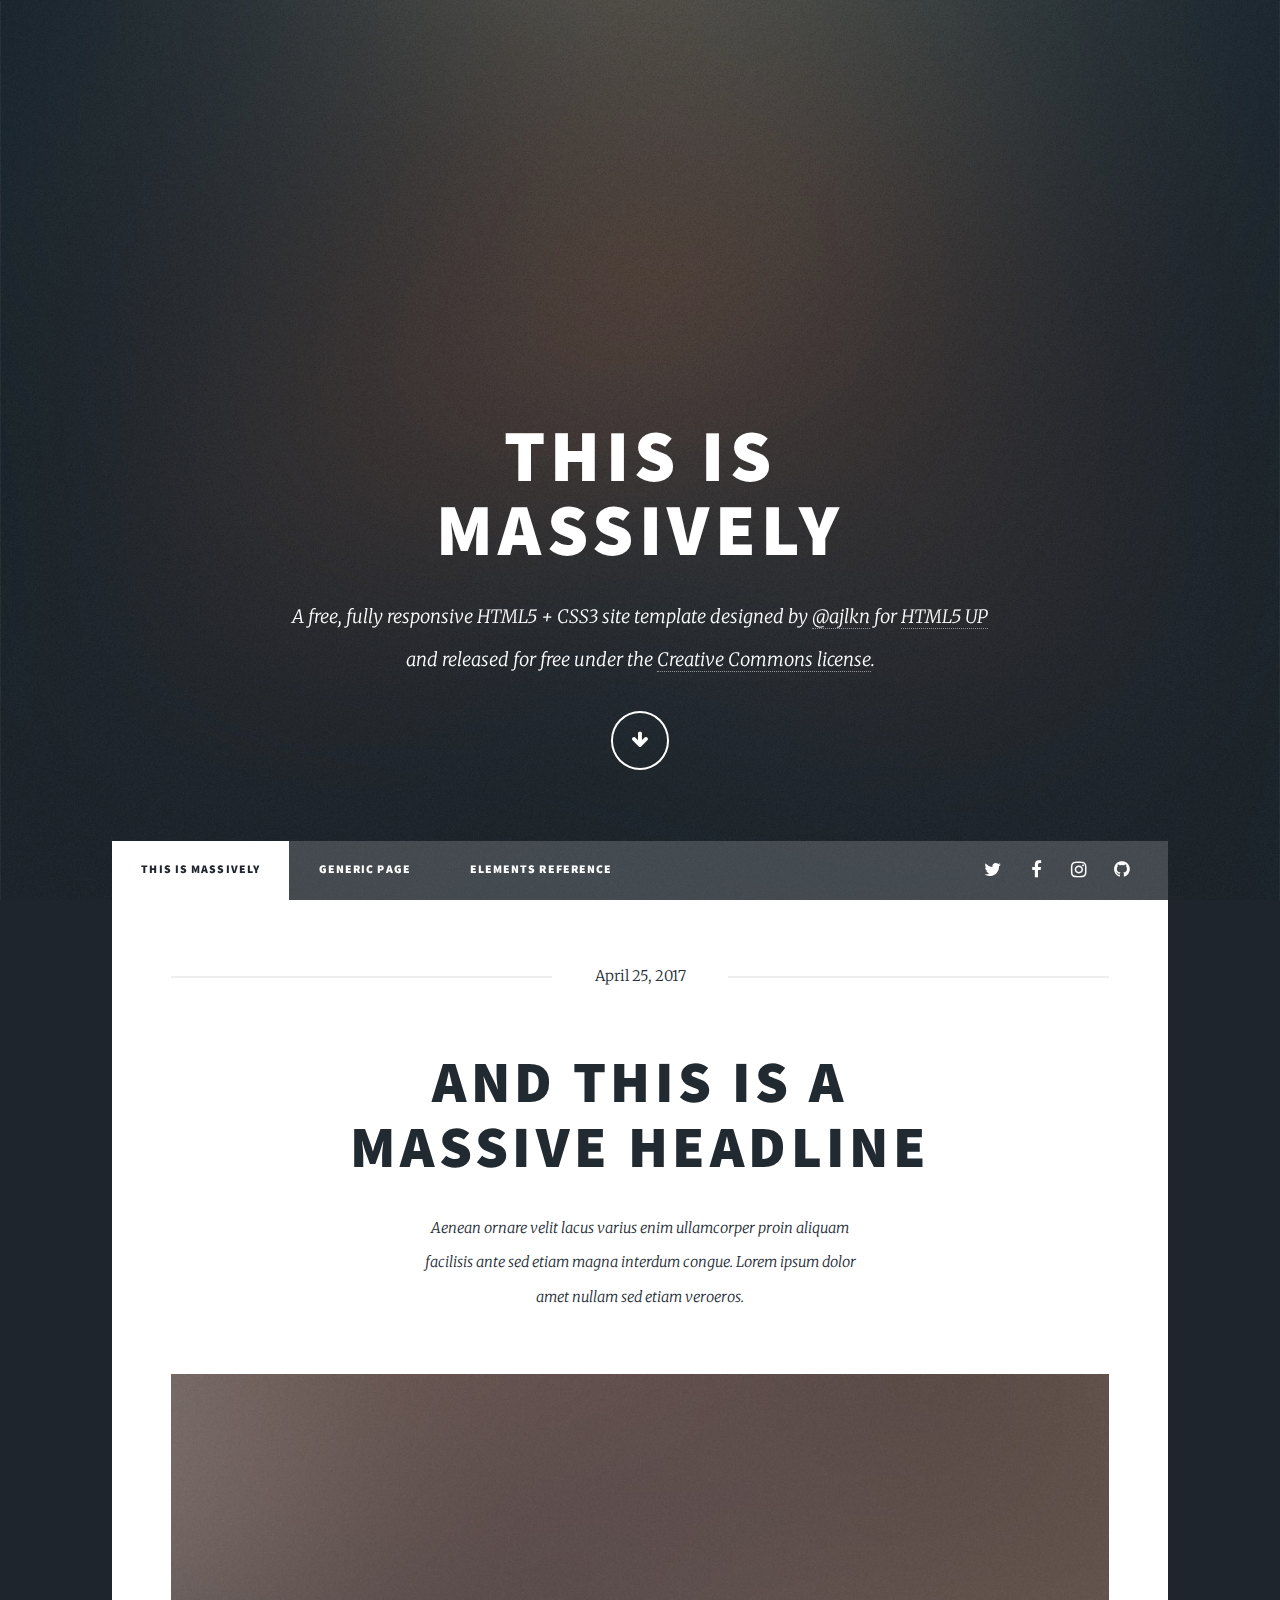
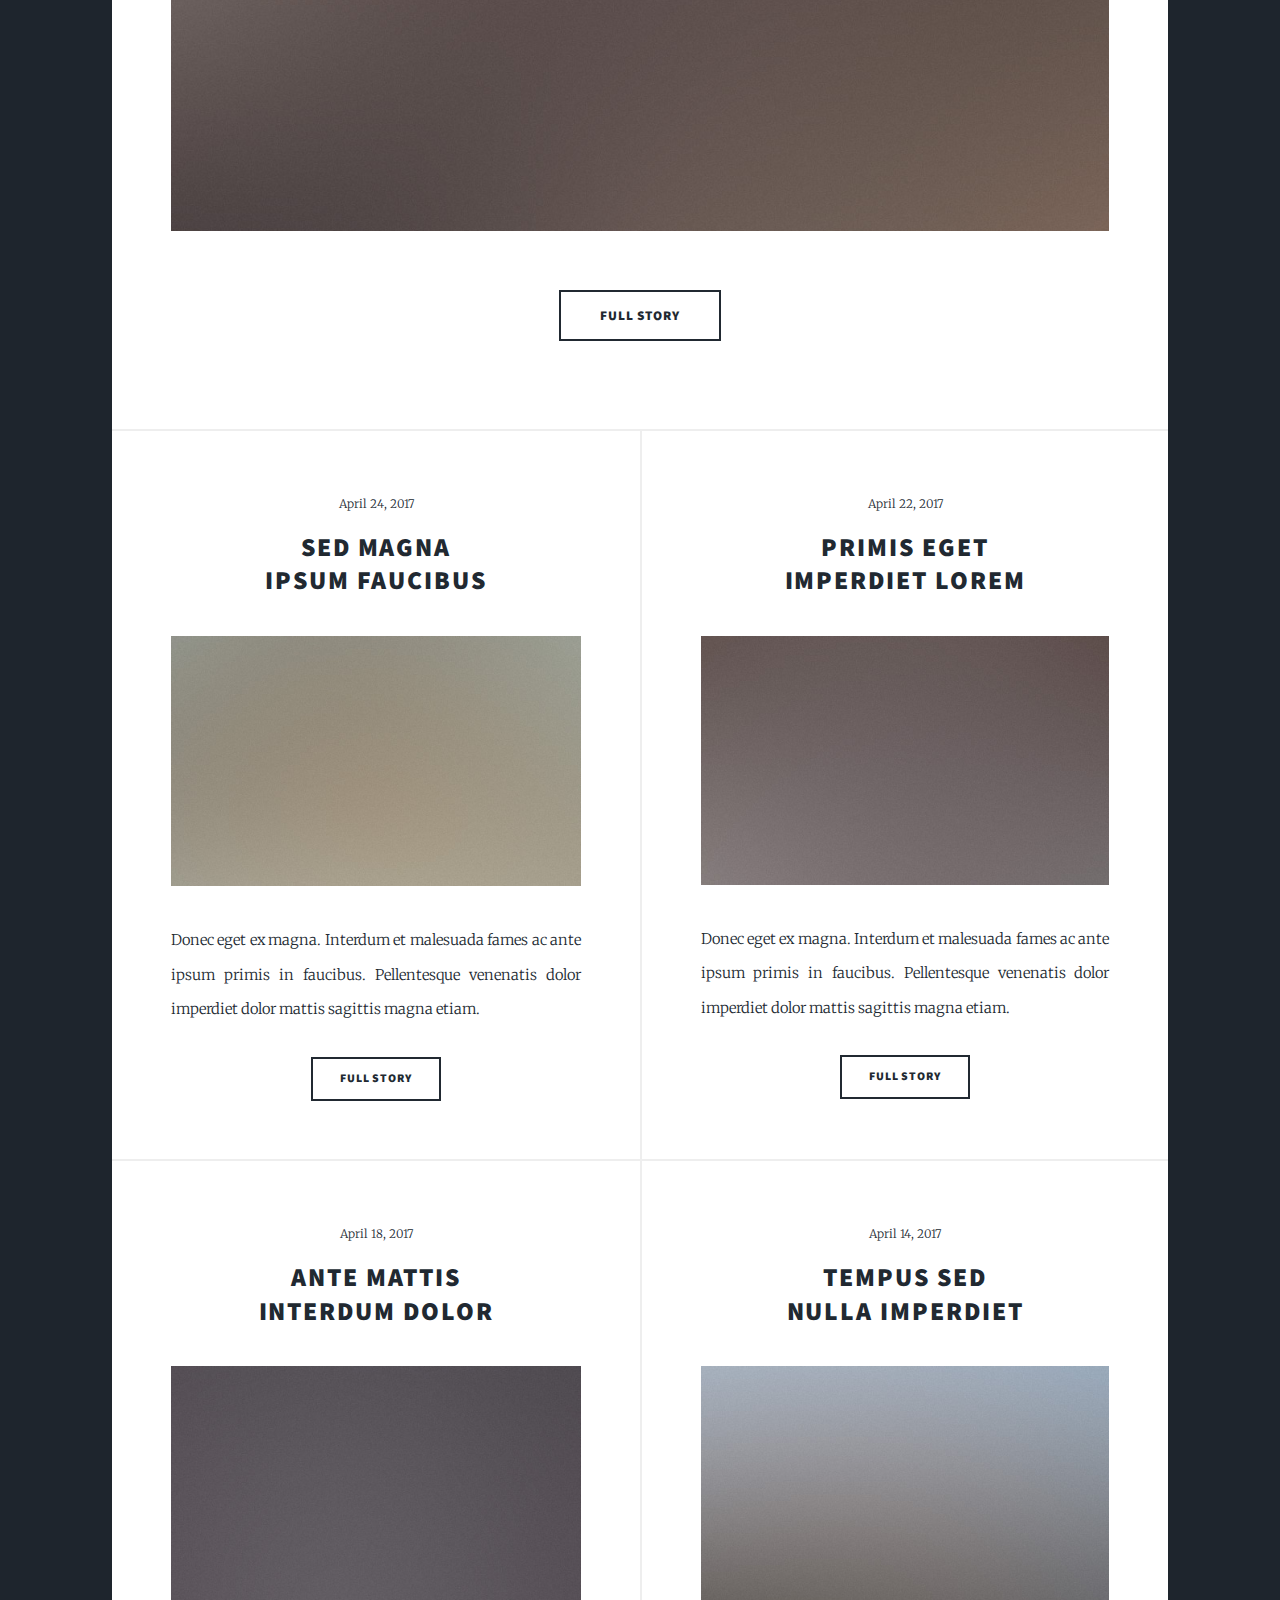
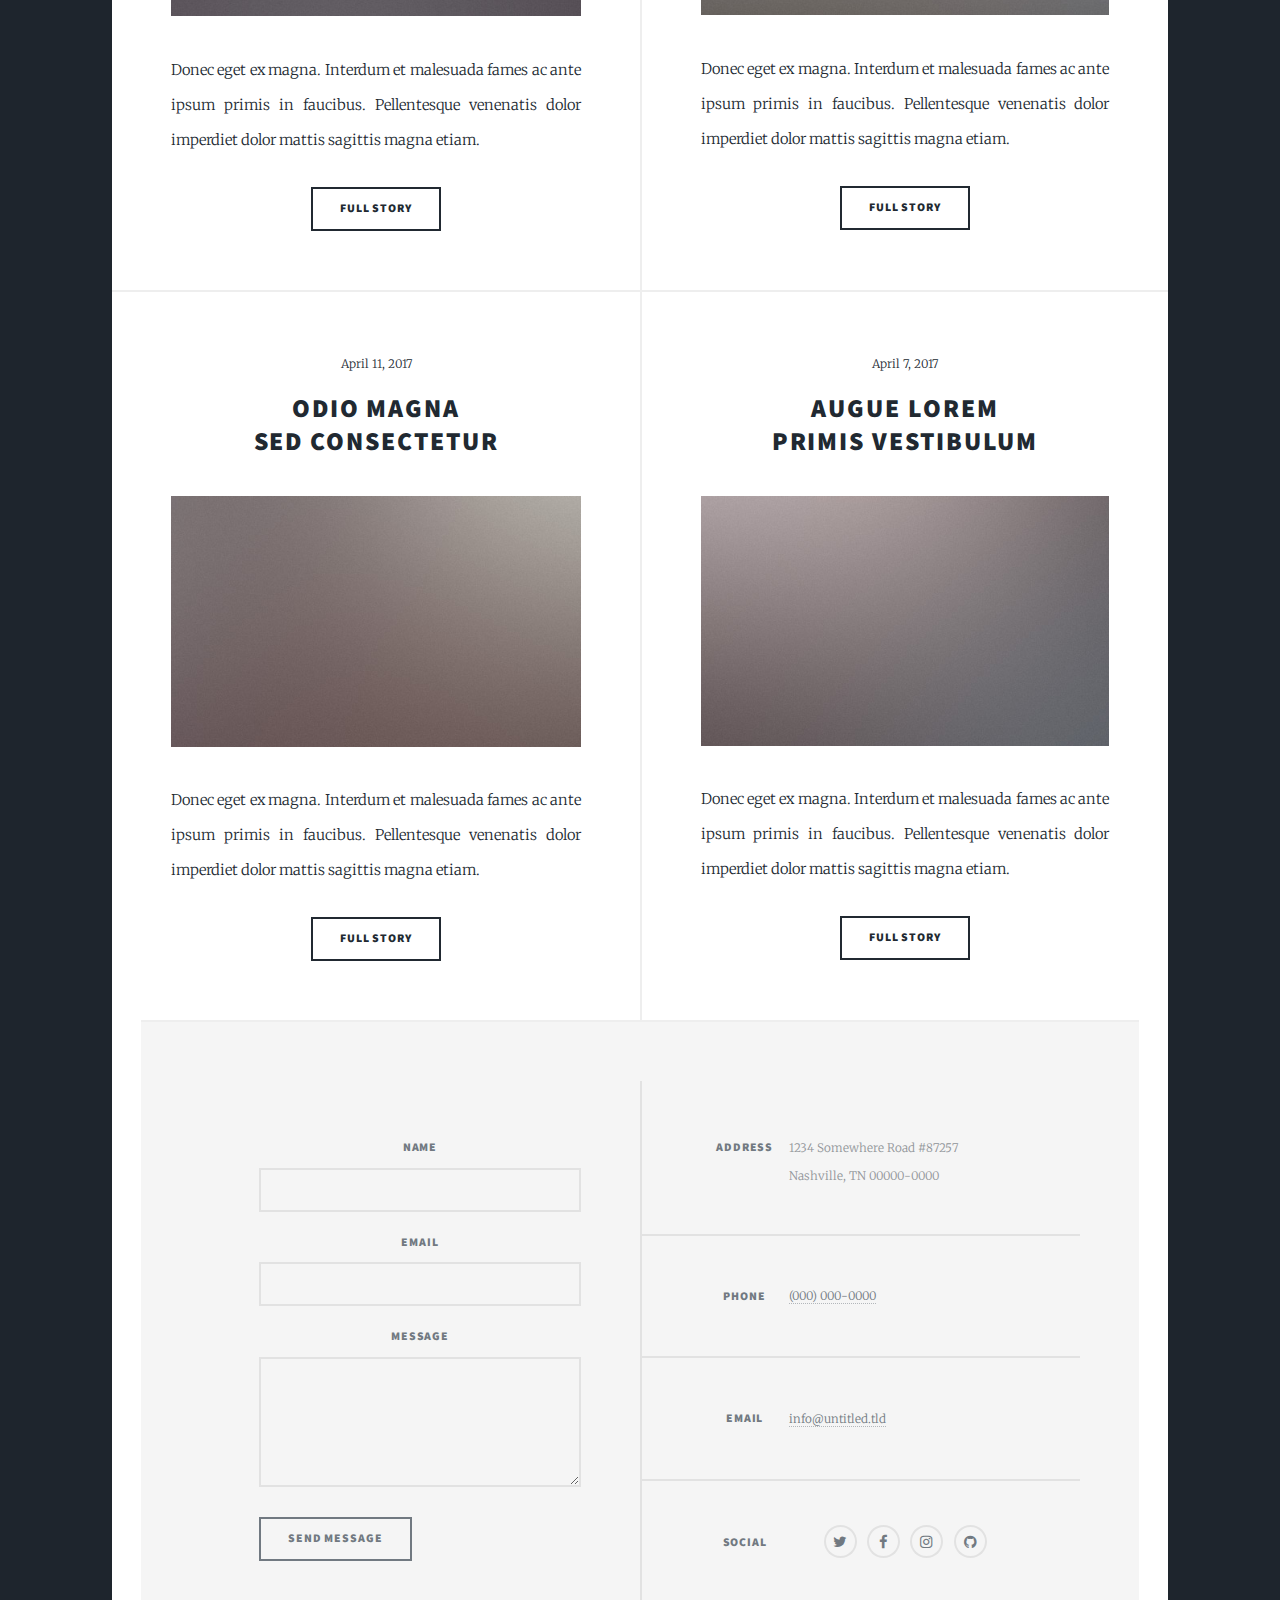
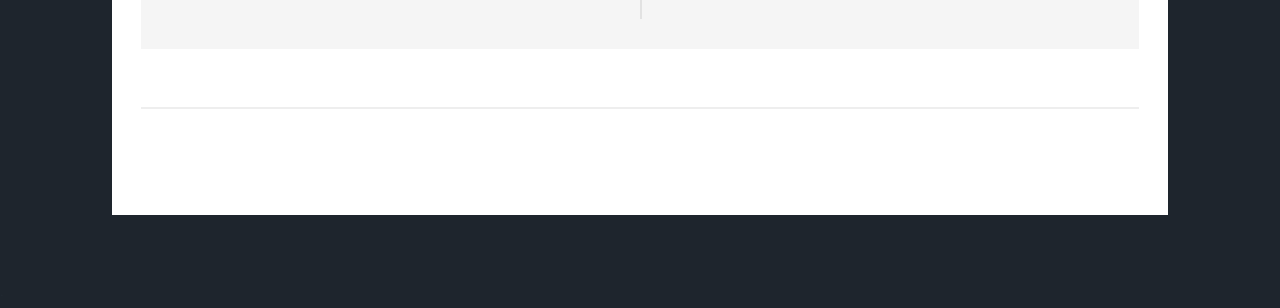
==== index.html @ a34326e6 "Version William 14/10/2018" ====
<!DOCTYPE HTML>
<!--
	Massively by HTML5 UP
	html5up.net | @ajlkn
	Free for personal and commercial use under the CCA 3.0 license (html5up.net/license)
-->
<html>
	<head>
		<title>Massively by HTML5 UP</title>
		<meta charset="utf-8" />
		<meta name="viewport" content="width=device-width, initial-scale=1, user-scalable=no" />
		<link rel="stylesheet" href="assets/css/main.css" />
		<noscript><link rel="stylesheet" href="assets/css/noscript.css" /></noscript>
	</head>
	<body class="is-preload">

		<!-- Wrapper -->
			<div id="wrapper" class="fade-in">

				<!-- Intro -->
					<div id="intro">
						<h1>This is<br />
						Massively</h1>
						<p>A free, fully responsive HTML5 + CSS3 site template designed by <a href="https://twitter.com/ajlkn">@ajlkn</a> for <a href="https://html5up.net">HTML5 UP</a><br />
						and released for free under the <a href="https://html5up.net/license">Creative Commons license</a>.</p>
						<ul class="actions">
							<li><a href="#header" class="button icon solo fa-arrow-down scrolly">Continue</a></li>
						</ul>
					</div>

				<!-- Header -->
					<header id="header">
						<a href="index.html" class="logo">Massively</a>
					</header>

				<!-- Nav -->
					<nav id="nav">
						<ul class="links">
							<li class="active"><a href="index.html">This is Massively</a></li>
							<li><a href="generic.html">Generic Page</a></li>
							<li><a href="elements.html">Elements Reference</a></li>
						</ul>
						<ul class="icons">
							<li><a href="#" class="icon fa-twitter"><span class="label">Twitter</span></a></li>
							<li><a href="#" class="icon fa-facebook"><span class="label">Facebook</span></a></li>
							<li><a href="#" class="icon fa-instagram"><span class="label">Instagram</span></a></li>
							<li><a href="#" class="icon fa-github"><span class="label">GitHub</span></a></li>
						</ul>
					</nav>

				<!-- Main -->
					<div id="main">

						<!-- Featured Post -->
							<article class="post featured">
								<header class="major">
									<span class="date">April 25, 2017</span>
									<h2><a href="#">And this is a<br />
									massive headline</a></h2>
									<p>Aenean ornare velit lacus varius enim ullamcorper proin aliquam<br />
									facilisis ante sed etiam magna interdum congue. Lorem ipsum dolor<br />
									amet nullam sed etiam veroeros.</p>
								</header>
								<a href="#" class="image main"><img src="images/pic01.jpg" alt="" /></a>
								<ul class="actions special">
									<li><a href="#" class="button large">Full Story</a></li>
								</ul>
							</article>

						<!-- Posts -->
							<section class="posts">
								<article>
									<header>
										<span class="date">April 24, 2017</span>
										<h2><a href="#">Sed magna<br />
										ipsum faucibus</a></h2>
									</header>
									<a href="#" class="image fit"><img src="images/pic02.jpg" alt="" /></a>
									<p>Donec eget ex magna. Interdum et malesuada fames ac ante ipsum primis in faucibus. Pellentesque venenatis dolor imperdiet dolor mattis sagittis magna etiam.</p>
									<ul class="actions special">
										<li><a href="#" class="button">Full Story</a></li>
									</ul>
								</article>
								<article>
									<header>
										<span class="date">April 22, 2017</span>
										<h2><a href="#">Primis eget<br />
										imperdiet lorem</a></h2>
									</header>
									<a href="#" class="image fit"><img src="images/pic03.jpg" alt="" /></a>
									<p>Donec eget ex magna. Interdum et malesuada fames ac ante ipsum primis in faucibus. Pellentesque venenatis dolor imperdiet dolor mattis sagittis magna etiam.</p>
									<ul class="actions special">
										<li><a href="#" class="button">Full Story</a></li>
									</ul>
								</article>
								<article>
									<header>
										<span class="date">April 18, 2017</span>
										<h2><a href="#">Ante mattis<br />
										interdum dolor</a></h2>
									</header>
									<a href="#" class="image fit"><img src="images/pic04.jpg" alt="" /></a>
									<p>Donec eget ex magna. Interdum et malesuada fames ac ante ipsum primis in faucibus. Pellentesque venenatis dolor imperdiet dolor mattis sagittis magna etiam.</p>
									<ul class="actions special">
										<li><a href="#" class="button">Full Story</a></li>
									</ul>
								</article>
								<article>
									<header>
										<span class="date">April 14, 2017</span>
										<h2><a href="#">Tempus sed<br />
										nulla imperdiet</a></h2>
									</header>
									<a href="#" class="image fit"><img src="images/pic05.jpg" alt="" /></a>
									<p>Donec eget ex magna. Interdum et malesuada fames ac ante ipsum primis in faucibus. Pellentesque venenatis dolor imperdiet dolor mattis sagittis magna etiam.</p>
									<ul class="actions special">
										<li><a href="#" class="button">Full Story</a></li>
									</ul>
								</article>
								<article>
									<header>
										<span class="date">April 11, 2017</span>
										<h2><a href="#">Odio magna<br />
										sed consectetur</a></h2>
									</header>
									<a href="#" class="image fit"><img src="images/pic06.jpg" alt="" /></a>
									<p>Donec eget ex magna. Interdum et malesuada fames ac ante ipsum primis in faucibus. Pellentesque venenatis dolor imperdiet dolor mattis sagittis magna etiam.</p>
									<ul class="actions special">
										<li><a href="#" class="button">Full Story</a></li>
									</ul>
								</article>
								<article>
									<header>
										<span class="date">April 7, 2017</span>
										<h2><a href="#">Augue lorem<br />
										primis vestibulum</a></h2>
									</header>
									<a href="#" class="image fit"><img src="images/pic07.jpg" alt="" /></a>
									<p>Donec eget ex magna. Interdum et malesuada fames ac ante ipsum primis in faucibus. Pellentesque venenatis dolor imperdiet dolor mattis sagittis magna etiam.</p>
									<ul class="actions special">
										<li><a href="#" class="button">Full Story</a></li>
									</ul>
								</article>
							</section>

						<!-- Footer -->
							<!-- <footer>
								<!-- <div class="pagination">
									<!--<a href="#" class="previous">Prev</a>-->
									<!-- <a href="#" class="page active">1</a>
									<!-- <a href="#" class="page">2</a>
									<!-- <a href="#" class="page">3</a>
									<!-- <span class="extra">&hellip;</span>
									<!-- <a href="#" class="page">8</a>
									<!-- <a href="#" class="page">9</a>
									<!-- <a href="#" class="page">10</a>
									<!-- <a href="#" class="next">Next</a>
								<!-- </div>
							<!-- </footer>

					<!-- </div>

				<!-- Footer -->
					<footer id="footer">
						<section>
							<form method="post" action="#">
								<div class="fields">
									<div class="field">
										<label for="name">Name</label>
										<input type="text" name="name" id="name" />
									</div>
									<div class="field">
										<label for="email">Email</label>
										<input type="text" name="email" id="email" />
									</div>
									<div class="field">
										<label for="message">Message</label>
										<textarea name="message" id="message" rows="3"></textarea>
									</div>
								</div>
								<ul class="actions">
									<li><input type="submit" value="Send Message" /></li>
								</ul>
							</form>
						</section>
						<section class="split contact">
							<section class="alt">
								<h3>Address</h3>
								<p>1234 Somewhere Road #87257<br />
								Nashville, TN 00000-0000</p>
							</section>
							<section>
								<h3>Phone</h3>
								<p><a href="#">(000) 000-0000</a></p>
							</section>
							<section>
								<h3>Email</h3>
								<p><a href="#">info@untitled.tld</a></p>
							</section>
							<section>
								<h3>Social</h3>
								<ul class="icons alt">
									<li><a href="#" class="icon alt fa-twitter"><span class="label">Twitter</span></a></li>
									<li><a href="#" class="icon alt fa-facebook"><span class="label">Facebook</span></a></li>
									<li><a href="#" class="icon alt fa-instagram"><span class="label">Instagram</span></a></li>
									<li><a href="#" class="icon alt fa-github"><span class="label">GitHub</span></a></li>
								</ul>
							</section>
						</section>
					</footer>

				<!-- Copyright -->
					<div id="copyright">
						<ul><li>&copy; Untitled</li><li>Design: <a href="https://html5up.net">HTML5 UP</a></li></ul>
					</div>

			</div>

		<!-- Scripts -->
			<script src="assets/js/jquery.min.js"></script>
			<script src="assets/js/jquery.scrollex.min.js"></script>
			<script src="assets/js/jquery.scrolly.min.js"></script>
			<script src="assets/js/browser.min.js"></script>
			<script src="assets/js/breakpoints.min.js"></script>
			<script src="assets/js/util.js"></script>
			<script src="assets/js/main.js"></script>
        </div>.
	</body>
</html>
---- assets/css/main.css ----
@import url(font-awesome.min.css);
@import url("https://fonts.googleapis.com/css?family=Merriweather:300,700,300italic,700italic|Source+Sans+Pro:900");

/*
	Massively by HTML5 UP
	html5up.net | @ajlkn
	Free for personal and commercial use under the CCA 3.0 license (html5up.net/license)
*/

html, body, div, span, applet, object,
iframe, h1, h2, h3, h4, h5, h6, p, blockquote,
pre, a, abbr, acronym, address, big, cite,
code, del, dfn, em, img, ins, kbd, q, s, samp,
small, strike, strong, sub, sup, tt, var, b,
u, i, center, dl, dt, dd, ol, ul, li, fieldset,
form, label, legend, table, caption, tbody,
tfoot, thead, tr, th, td, article, aside,
canvas, details, embed, figure, figcaption,
footer, header, hgroup, menu, nav, output, ruby,
section, summary, time, mark, audio, video {
	margin: 0;
	padding: 0;
	border: 0;
	font-size: 75%;
	font: inherit;
	vertical-align: baseline;}

article, aside, details, figcaption, figure,
footer, header, hgroup, menu, nav, section {
	display: block;}

body {
	line-height: 1;
}

ol, ul {
	list-style: none;
}

blockquote, q {
	quotes: none;
}

	blockquote:before, blockquote:after, q:before, q:after {
		content: '';
		content: none;
	}

table {
	border-collapse: collapse;
	border-spacing: 0;
}

body {
	-webkit-text-size-adjust: none;
}

mark {
	background-color: transparent;
	color: inherit;
}

input::-moz-focus-inner {
	border: 0;
	padding: 0;
}

input, select, textarea {
	-moz-appearance: none;
	-webkit-appearance: none;
	-ms-appearance: none;
	appearance: none;
}

/* Basic */

	@-ms-viewport {
		width: device-width;
	}

	body {
		-ms-overflow-style: scrollbar;
	}

	@media screen and (max-width: 480px) {

		html, body {
			min-width: 320px;
		}

	}

	html {
		box-sizing: border-box;
	}

	*, *:before, *:after {
		box-sizing: inherit;
	}

	body {
		background-color: #1e252d;
	}

		body.is-preload *, body.is-preload *:before, body.is-preload *:after {
			-moz-animation: none !important;
			-webkit-animation: none !important;
			-ms-animation: none !important;
			animation: none !important;
			-moz-transition: none !important;
			-webkit-transition: none !important;
			-ms-transition: none !important;
			transition: none !important;
		}

/* Type */

	html {
		font-size: 16pt;
	}

		@media screen and (max-width: 1680px) {

			html {
				font-size: 12pt;
			}

		}

		@media screen and (max-width: 1280px) {

			html {
				font-size: 11pt;
			}

		}

		@media screen and (max-width: 360px) {

			html {
				font-size: 10pt;
			}

		}

	body {
		color: #212931;
	}

	body, input, select, textarea {
		font-family: "Merriweather", Georgia, serif;
		font-weight: 300;
		font-size: 1rem;
		line-height: 2.375;
	}

	a {
		-moz-transition: color 0.2s ease-in-out, background-color 0.2s ease-in-out, border-color 0.2s ease-in-out, box-shadow 0.2s ease-in-out;
		-webkit-transition: color 0.2s ease-in-out, background-color 0.2s ease-in-out, border-color 0.2s ease-in-out, box-shadow 0.2s ease-in-out;
		-ms-transition: color 0.2s ease-in-out, background-color 0.2s ease-in-out, border-color 0.2s ease-in-out, box-shadow 0.2s ease-in-out;
		transition: color 0.2s ease-in-out, background-color 0.2s ease-in-out, border-color 0.2s ease-in-out, box-shadow 0.2s ease-in-out;
		border-bottom: dotted 1px;
		text-decoration: none;
	}

		a:hover {
			border-bottom-color: transparent;
		}

	strong, b {
		font-weight: 600;
	}

	em, i {
		font-style: italic;
	}

	p {
		text-align: justify;
		margin: 0 0 2rem 0;
	}

	h1, h2, h3, h4, h5, h6 {
		font-family: "Source Sans Pro", Helvetica, sans-serif;
		font-weight: 900;
		line-height: 1.5;
		letter-spacing: 0.075em;
		text-transform: uppercase;
		margin: 0 0 1rem 0;
	}

		h1 a, h2 a, h3 a, h4 a, h5 a, h6 a {
			border-bottom: 0;
			color: inherit;
			text-decoration: none;
		}

	h1 {
		font-size: 4rem;
		line-height: 1.1;
		margin: 0 0 2rem 0;
	}

	h2 {
		font-size: 1.75rem;
		line-height: 1.3;
		margin: 0 0 1.5rem 0;
	}

	h3 {
		font-size: 1.25rem;
		margin: 0 0 1.5rem 0;
	}

	h4 {
		font-size: 1rem;
	}

	h5 {
		font-size: 0.9rem;
	}

	h6 {
		font-size: 0.8rem;
	}

	sub {
		font-size: 0.8rem;
		position: relative;
		top: 0.5rem;
	}

	sup {
		font-size: 0.8rem;
		position: relative;
		top: -0.5rem;
	}

	blockquote {
		border-left: solid 4px;
		font-style: italic;
		margin: 0 0 2rem 0;
		padding: 0.5rem 0 0.5rem 2rem;
	}

	code {
		border: solid 2px;
		font-family: "Courier New", monospace;
		font-size: 0.9rem;
		margin: 0 0.25rem;
		padding: 0.25rem 0.65rem;
	}

	pre {
		-webkit-overflow-scrolling: touch;
		font-family: "Courier New", monospace;
		font-size: 0.9rem;
		margin: 0 0 2rem 0;
	}

		pre code {
			display: block;
			line-height: 1.75;
			padding: 1rem 1.5rem;
			overflow-x: auto;
		}

	hr {
		border: 0;
		border-bottom: solid 2px;
		margin: 3rem 0;
	}

		hr.major {
			margin: 5rem 0;
		}

	.align-left {
		text-align: left;
	}

	.align-center {
        align-content: center;
		text-align: center;
	}

	.align-right {
		text-align: right;
	}

	input, select, textarea {
		color: #212931;
	}

	a {
		color: #212931;
		border-bottom-color: rgba(33, 41, 49, 0.5);
	}

		a:hover {
			border-bottom-color: transparent;
			color: #18bfef !important;
		}

	strong, b {
		color: #212931;
	}

	h1, h2, h3, h4, h5, h6 {
		color: #212931;
	}

	blockquote {
		border-left-color: #eeeeee;
	}

	code {
		background: rgba(220, 220, 220, 0.25);
		border-color: #eeeeee;
	}

	hr {
		border-bottom-color: #eeeeee;
	}

/* Row */

	.row {
		display: flex;
		flex-wrap: wrap;
		box-sizing: border-box;
		align-items: stretch;
	}

		.row > * {
			box-sizing: border-box;
		}

		.row.gtr-uniform > * > :last-child {
			margin-bottom: 0;
		}

		.row.aln-left {
			justify-content: flex-start;
		}

		.row.aln-center {
			justify-content: center;
		}

		.row.aln-right {
			justify-content: flex-end;
		}

		.row.aln-top {
			align-items: flex-start;
		}

		.row.aln-middle {
			align-items: center;
		}

		.row.aln-bottom {
			align-items: flex-end;
		}

		.row > .imp {
			order: -1;
		}

		.row > .col-1 {
			width: 8.3333333333%;
		}

		.row > .off-1 {
			margin-left: 8.3333333333%;
		}

		.row > .col-2 {
			width: 16.6666666667%;
		}

		.row > .off-2 {
			margin-left: 16.6666666667%;
		}

		.row > .col-3 {
			width: 25%;
		}

		.row > .off-3 {
			margin-left: 25%;
		}

		.row > .col-4 {
			width: 33.3333333333%;
		}

		.row > .off-4 {
			margin-left: 33.3333333333%;
		}

		.row > .col-5 {
			width: 41.6666666667%;
		}

		.row > .off-5 {
			margin-left: 41.6666666667%;
		}

		.row > .col-6 {
			width: 50%;
		}

		.row > .off-6 {
			margin-left: 50%;
		}

		.row > .col-7 {
			width: 58.3333333333%;
		}

		.row > .off-7 {
			margin-left: 58.3333333333%;
		}

		.row > .col-8 {
			width: 66.6666666667%;
		}

		.row > .off-8 {
			margin-left: 66.6666666667%;
		}

		.row > .col-9 {
			width: 75%;
		}

		.row > .off-9 {
			margin-left: 75%;
		}

		.row > .col-10 {
			width: 83.3333333333%;
		}

		.row > .off-10 {
			margin-left: 83.3333333333%;
		}

		.row > .col-11 {
			width: 91.6666666667%;
		}

		.row > .off-11 {
			margin-left: 91.6666666667%;
		}

		.row > .col-12 {
			width: 100%;
		}

		.row > .off-12 {
			margin-left: 100%;
		}

		.row.gtr-0 {
			margin-top: 0;
			margin-left: 0rem;
		}

			.row.gtr-0 > * {
				padding: 0 0 0 0rem;
			}

			.row.gtr-0.gtr-uniform {
				margin-top: 0rem;
			}

				.row.gtr-0.gtr-uniform > * {
					padding-top: 0rem;
				}

		.row.gtr-25 {
			margin-top: 0;
			margin-left: -0.375rem;
		}

			.row.gtr-25 > * {
				padding: 0 0 0 0.375rem;
			}

			.row.gtr-25.gtr-uniform {
				margin-top: -0.375rem;
			}

				.row.gtr-25.gtr-uniform > * {
					padding-top: 0.375rem;
				}

		.row.gtr-50 {
			margin-top: 0;
			margin-left: -0.75rem;
		}

			.row.gtr-50 > * {
				padding: 0 0 0 0.75rem;
			}

			.row.gtr-50.gtr-uniform {
				margin-top: -0.75rem;
			}

				.row.gtr-50.gtr-uniform > * {
					padding-top: 0.75rem;
				}

		.row {
			margin-top: 0;
			margin-left: -1.5rem;
		}

			.row > * {
				padding: 0 0 0 1.5rem;
			}

			.row.gtr-uniform {
				margin-top: -1.5rem;
			}

				.row.gtr-uniform > * {
					padding-top: 1.5rem;
				}

		.row.gtr-150 {
			margin-top: 0;
			margin-left: -2.25rem;
		}

			.row.gtr-150 > * {
				padding: 0 0 0 2.25rem;
			}

			.row.gtr-150.gtr-uniform {
				margin-top: -2.25rem;
			}

				.row.gtr-150.gtr-uniform > * {
					padding-top: 2.25rem;
				}

		.row.gtr-200 {
			margin-top: 0;
			margin-left: -3rem;
		}

			.row.gtr-200 > * {
				padding: 0 0 0 3rem;
			}

			.row.gtr-200.gtr-uniform {
				margin-top: -3rem;
			}

				.row.gtr-200.gtr-uniform > * {
					padding-top: 3rem;
				}

		@media screen and (max-width: 1680px) {

			.row {
				display: flex;
				flex-wrap: wrap;
				box-sizing: border-box;
				align-items: stretch;
			}

				.row > * {
					box-sizing: border-box;
				}

				.row.gtr-uniform > * > :last-child {
					margin-bottom: 0;
				}

				.row.aln-left {
					justify-content: flex-start;
				}

				.row.aln-center {
					justify-content: center;
				}

				.row.aln-right {
					justify-content: flex-end;
				}

				.row.aln-top {
					align-items: flex-start;
				}

				.row.aln-middle {
					align-items: center;
				}

				.row.aln-bottom {
					align-items: flex-end;
				}

				.row > .imp-xlarge {
					order: -1;
				}

				.row > .col-1-xlarge {
					width: 8.3333333333%;
				}

				.row > .off-1-xlarge {
					margin-left: 8.3333333333%;
				}

				.row > .col-2-xlarge {
					width: 16.6666666667%;
				}

				.row > .off-2-xlarge {
					margin-left: 16.6666666667%;
				}

				.row > .col-3-xlarge {
					width: 25%;
				}

				.row > .off-3-xlarge {
					margin-left: 25%;
				}

				.row > .col-4-xlarge {
					width: 33.3333333333%;
				}

				.row > .off-4-xlarge {
					margin-left: 33.3333333333%;
				}

				.row > .col-5-xlarge {
					width: 41.6666666667%;
				}

				.row > .off-5-xlarge {
					margin-left: 41.6666666667%;
				}

				.row > .col-6-xlarge {
					width: 50%;
				}

				.row > .off-6-xlarge {
					margin-left: 50%;
				}

				.row > .col-7-xlarge {
					width: 58.3333333333%;
				}

				.row > .off-7-xlarge {
					margin-left: 58.3333333333%;
				}

				.row > .col-8-xlarge {
					width: 66.6666666667%;
				}

				.row > .off-8-xlarge {
					margin-left: 66.6666666667%;
				}

				.row > .col-9-xlarge {
					width: 75%;
				}

				.row > .off-9-xlarge {
					margin-left: 75%;
				}

				.row > .col-10-xlarge {
					width: 83.3333333333%;
				}

				.row > .off-10-xlarge {
					margin-left: 83.3333333333%;
				}

				.row > .col-11-xlarge {
					width: 91.6666666667%;
				}

				.row > .off-11-xlarge {
					margin-left: 91.6666666667%;
				}

				.row > .col-12-xlarge {
					width: 100%;
				}

				.row > .off-12-xlarge {
					margin-left: 100%;
				}

				.row.gtr-0 {
					margin-top: 0;
					margin-left: 0rem;
				}

					.row.gtr-0 > * {
						padding: 0 0 0 0rem;
					}

					.row.gtr-0.gtr-uniform {
						margin-top: 0rem;
					}

						.row.gtr-0.gtr-uniform > * {
							padding-top: 0rem;
						}

				.row.gtr-25 {
					margin-top: 0;
					margin-left: -0.375rem;
				}

					.row.gtr-25 > * {
						padding: 0 0 0 0.375rem;
					}

					.row.gtr-25.gtr-uniform {
						margin-top: -0.375rem;
					}

						.row.gtr-25.gtr-uniform > * {
							padding-top: 0.375rem;
						}

				.row.gtr-50 {
					margin-top: 0;
					margin-left: -0.75rem;
				}

					.row.gtr-50 > * {
						padding: 0 0 0 0.75rem;
					}

					.row.gtr-50.gtr-uniform {
						margin-top: -0.75rem;
					}

						.row.gtr-50.gtr-uniform > * {
							padding-top: 0.75rem;
						}

				.row {
					margin-top: 0;
					margin-left: -1.5rem;
				}

					.row > * {
						padding: 0 0 0 1.5rem;
					}

					.row.gtr-uniform {
						margin-top: -1.5rem;
					}

						.row.gtr-uniform > * {
							padding-top: 1.5rem;
						}

				.row.gtr-150 {
					margin-top: 0;
					margin-left: -2.25rem;
				}

					.row.gtr-150 > * {
						padding: 0 0 0 2.25rem;
					}

					.row.gtr-150.gtr-uniform {
						margin-top: -2.25rem;
					}

						.row.gtr-150.gtr-uniform > * {
							padding-top: 2.25rem;
						}

				.row.gtr-200 {
					margin-top: 0;
					margin-left: -3rem;
				}

					.row.gtr-200 > * {
						padding: 0 0 0 3rem;
					}

					.row.gtr-200.gtr-uniform {
						margin-top: -3rem;
					}

						.row.gtr-200.gtr-uniform > * {
							padding-top: 3rem;
						}

		}

		@media screen and (max-width: 1280px) {

			.row {
				display: flex;
				flex-wrap: wrap;
				box-sizing: border-box;
				align-items: stretch;
			}

				.row > * {
					box-sizing: border-box;
				}

				.row.gtr-uniform > * > :last-child {
					margin-bottom: 0;
				}

				.row.aln-left {
					justify-content: flex-start;
				}

				.row.aln-center {
					justify-content: center;
				}

				.row.aln-right {
					justify-content: flex-end;
				}

				.row.aln-top {
					align-items: flex-start;
				}

				.row.aln-middle {
					align-items: center;
				}

				.row.aln-bottom {
					align-items: flex-end;
				}

				.row > .imp-large {
					order: -1;
				}

				.row > .col-1-large {
					width: 8.3333333333%;
				}

				.row > .off-1-large {
					margin-left: 8.3333333333%;
				}

				.row > .col-2-large {
					width: 16.6666666667%;
				}

				.row > .off-2-large {
					margin-left: 16.6666666667%;
				}

				.row > .col-3-large {
					width: 25%;
				}

				.row > .off-3-large {
					margin-left: 25%;
				}

				.row > .col-4-large {
					width: 33.3333333333%;
				}

				.row > .off-4-large {
					margin-left: 33.3333333333%;
				}

				.row > .col-5-large {
					width: 41.6666666667%;
				}

				.row > .off-5-large {
					margin-left: 41.6666666667%;
				}

				.row > .col-6-large {
					width: 50%;
				}

				.row > .off-6-large {
					margin-left: 50%;
				}

				.row > .col-7-large {
					width: 58.3333333333%;
				}

				.row > .off-7-large {
					margin-left: 58.3333333333%;
				}

				.row > .col-8-large {
					width: 66.6666666667%;
				}

				.row > .off-8-large {
					margin-left: 66.6666666667%;
				}

				.row > .col-9-large {
					width: 75%;
				}

				.row > .off-9-large {
					margin-left: 75%;
				}

				.row > .col-10-large {
					width: 83.3333333333%;
				}

				.row > .off-10-large {
					margin-left: 83.3333333333%;
				}

				.row > .col-11-large {
					width: 91.6666666667%;
				}

				.row > .off-11-large {
					margin-left: 91.6666666667%;
				}

				.row > .col-12-large {
					width: 100%;
				}

				.row > .off-12-large {
					margin-left: 100%;
				}

				.row.gtr-0 {
					margin-top: 0;
					margin-left: 0rem;
				}

					.row.gtr-0 > * {
						padding: 0 0 0 0rem;
					}

					.row.gtr-0.gtr-uniform {
						margin-top: 0rem;
					}

						.row.gtr-0.gtr-uniform > * {
							padding-top: 0rem;
						}

				.row.gtr-25 {
					margin-top: 0;
					margin-left: -0.375rem;
				}

					.row.gtr-25 > * {
						padding: 0 0 0 0.375rem;
					}

					.row.gtr-25.gtr-uniform {
						margin-top: -0.375rem;
					}

						.row.gtr-25.gtr-uniform > * {
							padding-top: 0.375rem;
						}

				.row.gtr-50 {
					margin-top: 0;
					margin-left: -0.75rem;
				}

					.row.gtr-50 > * {
						padding: 0 0 0 0.75rem;
					}

					.row.gtr-50.gtr-uniform {
						margin-top: -0.75rem;
					}

						.row.gtr-50.gtr-uniform > * {
							padding-top: 0.75rem;
						}

				.row {
					margin-top: 0;
					margin-left: -1.5rem;
				}

					.row > * {
						padding: 0 0 0 1.5rem;
					}

					.row.gtr-uniform {
						margin-top: -1.5rem;
					}

						.row.gtr-uniform > * {
							padding-top: 1.5rem;
						}

				.row.gtr-150 {
					margin-top: 0;
					margin-left: -2.25rem;
				}

					.row.gtr-150 > * {
						padding: 0 0 0 2.25rem;
					}

					.row.gtr-150.gtr-uniform {
						margin-top: -2.25rem;
					}

						.row.gtr-150.gtr-uniform > * {
							padding-top: 2.25rem;
						}

				.row.gtr-200 {
					margin-top: 0;
					margin-left: -3rem;
				}

					.row.gtr-200 > * {
						padding: 0 0 0 3rem;
					}

					.row.gtr-200.gtr-uniform {
						margin-top: -3rem;
					}

						.row.gtr-200.gtr-uniform > * {
							padding-top: 3rem;
						}

		}

		@media screen and (max-width: 980px) {

			.row {
				display: flex;
				flex-wrap: wrap;
				box-sizing: border-box;
				align-items: stretch;
			}

				.row > * {
					box-sizing: border-box;
				}

				.row.gtr-uniform > * > :last-child {
					margin-bottom: 0;
				}

				.row.aln-left {
					justify-content: flex-start;
				}

				.row.aln-center {
					justify-content: center;
				}

				.row.aln-right {
					justify-content: flex-end;
				}

				.row.aln-top {
					align-items: flex-start;
				}

				.row.aln-middle {
					align-items: center;
				}

				.row.aln-bottom {
					align-items: flex-end;
				}

				.row > .imp-medium {
					order: -1;
				}

				.row > .col-1-medium {
					width: 8.3333333333%;
				}

				.row > .off-1-medium {
					margin-left: 8.3333333333%;
				}

				.row > .col-2-medium {
					width: 16.6666666667%;
				}

				.row > .off-2-medium {
					margin-left: 16.6666666667%;
				}

				.row > .col-3-medium {
					width: 25%;
				}

				.row > .off-3-medium {
					margin-left: 25%;
				}

				.row > .col-4-medium {
					width: 33.3333333333%;
				}

				.row > .off-4-medium {
					margin-left: 33.3333333333%;
				}

				.row > .col-5-medium {
					width: 41.6666666667%;
				}

				.row > .off-5-medium {
					margin-left: 41.6666666667%;
				}

				.row > .col-6-medium {
					width: 50%;
				}

				.row > .off-6-medium {
					margin-left: 50%;
				}

				.row > .col-7-medium {
					width: 58.3333333333%;
				}

				.row > .off-7-medium {
					margin-left: 58.3333333333%;
				}

				.row > .col-8-medium {
					width: 66.6666666667%;
				}

				.row > .off-8-medium {
					margin-left: 66.6666666667%;
				}

				.row > .col-9-medium {
					width: 75%;
				}

				.row > .off-9-medium {
					margin-left: 75%;
				}

				.row > .col-10-medium {
					width: 83.3333333333%;
				}

				.row > .off-10-medium {
					margin-left: 83.3333333333%;
				}

				.row > .col-11-medium {
					width: 91.6666666667%;
				}

				.row > .off-11-medium {
					margin-left: 91.6666666667%;
				}

				.row > .col-12-medium {
					width: 100%;
				}

				.row > .off-12-medium {
					margin-left: 100%;
				}

				.row.gtr-0 {
					margin-top: 0;
					margin-left: 0rem;
				}

					.row.gtr-0 > * {
						padding: 0 0 0 0rem;
					}

					.row.gtr-0.gtr-uniform {
						margin-top: 0rem;
					}

						.row.gtr-0.gtr-uniform > * {
							padding-top: 0rem;
						}

				.row.gtr-25 {
					margin-top: 0;
					margin-left: -0.375rem;
				}

					.row.gtr-25 > * {
						padding: 0 0 0 0.375rem;
					}

					.row.gtr-25.gtr-uniform {
						margin-top: -0.375rem;
					}

						.row.gtr-25.gtr-uniform > * {
							padding-top: 0.375rem;
						}

				.row.gtr-50 {
					margin-top: 0;
					margin-left: -0.75rem;
				}

					.row.gtr-50 > * {
						padding: 0 0 0 0.75rem;
					}

					.row.gtr-50.gtr-uniform {
						margin-top: -0.75rem;
					}

						.row.gtr-50.gtr-uniform > * {
							padding-top: 0.75rem;
						}

				.row {
					margin-top: 0;
					margin-left: -1.5rem;
				}

					.row > * {
						padding: 0 0 0 1.5rem;
					}

					.row.gtr-uniform {
						margin-top: -1.5rem;
					}

						.row.gtr-uniform > * {
							padding-top: 1.5rem;
						}

				.row.gtr-150 {
					margin-top: 0;
					margin-left: -2.25rem;
				}

					.row.gtr-150 > * {
						padding: 0 0 0 2.25rem;
					}

					.row.gtr-150.gtr-uniform {
						margin-top: -2.25rem;
					}

						.row.gtr-150.gtr-uniform > * {
							padding-top: 2.25rem;
						}

				.row.gtr-200 {
					margin-top: 0;
					margin-left: -3rem;
				}

					.row.gtr-200 > * {
						padding: 0 0 0 3rem;
					}

					.row.gtr-200.gtr-uniform {
						margin-top: -3rem;
					}

						.row.gtr-200.gtr-uniform > * {
							padding-top: 3rem;
						}

		}

		@media screen and (max-width: 736px) {

			.row {
				display: flex;
				flex-wrap: wrap;
				box-sizing: border-box;
				align-items: stretch;
			}

				.row > * {
					box-sizing: border-box;
				}

				.row.gtr-uniform > * > :last-child {
					margin-bottom: 0;
				}

				.row.aln-left {
					justify-content: flex-start;
				}

				.row.aln-center {
					justify-content: center;
				}

				.row.aln-right {
					justify-content: flex-end;
				}

				.row.aln-top {
					align-items: flex-start;
				}

				.row.aln-middle {
					align-items: center;
				}

				.row.aln-bottom {
					align-items: flex-end;
				}

				.row > .imp-small {
					order: -1;
				}

				.row > .col-1-small {
					width: 8.3333333333%;
				}

				.row > .off-1-small {
					margin-left: 8.3333333333%;
				}

				.row > .col-2-small {
					width: 16.6666666667%;
				}

				.row > .off-2-small {
					margin-left: 16.6666666667%;
				}

				.row > .col-3-small {
					width: 25%;
				}

				.row > .off-3-small {
					margin-left: 25%;
				}

				.row > .col-4-small {
					width: 33.3333333333%;
				}

				.row > .off-4-small {
					margin-left: 33.3333333333%;
				}

				.row > .col-5-small {
					width: 41.6666666667%;
				}

				.row > .off-5-small {
					margin-left: 41.6666666667%;
				}

				.row > .col-6-small {
					width: 50%;
				}

				.row > .off-6-small {
					margin-left: 50%;
				}

				.row > .col-7-small {
					width: 58.3333333333%;
				}

				.row > .off-7-small {
					margin-left: 58.3333333333%;
				}

				.row > .col-8-small {
					width: 66.6666666667%;
				}

				.row > .off-8-small {
					margin-left: 66.6666666667%;
				}

				.row > .col-9-small {
					width: 75%;
				}

				.row > .off-9-small {
					margin-left: 75%;
				}

				.row > .col-10-small {
					width: 83.3333333333%;
				}

				.row > .off-10-small {
					margin-left: 83.3333333333%;
				}

				.row > .col-11-small {
					width: 91.6666666667%;
				}

				.row > .off-11-small {
					margin-left: 91.6666666667%;
				}

				.row > .col-12-small {
					width: 100%;
				}

				.row > .off-12-small {
					margin-left: 100%;
				}

				.row.gtr-0 {
					margin-top: 0;
					margin-left: 0rem;
				}

					.row.gtr-0 > * {
						padding: 0 0 0 0rem;
					}

					.row.gtr-0.gtr-uniform {
						margin-top: 0rem;
					}

						.row.gtr-0.gtr-uniform > * {
							padding-top: 0rem;
						}

				.row.gtr-25 {
					margin-top: 0;
					margin-left: -0.375rem;
				}

					.row.gtr-25 > * {
						padding: 0 0 0 0.375rem;
					}

					.row.gtr-25.gtr-uniform {
						margin-top: -0.375rem;
					}

						.row.gtr-25.gtr-uniform > * {
							padding-top: 0.375rem;
						}

				.row.gtr-50 {
					margin-top: 0;
					margin-left: -0.75rem;
				}

					.row.gtr-50 > * {
						padding: 0 0 0 0.75rem;
					}

					.row.gtr-50.gtr-uniform {
						margin-top: -0.75rem;
					}

						.row.gtr-50.gtr-uniform > * {
							padding-top: 0.75rem;
						}

				.row {
					margin-top: 0;
					margin-left: -1.5rem;
				}

					.row > * {
						padding: 0 0 0 1.5rem;
					}

					.row.gtr-uniform {
						margin-top: -1.5rem;
					}

						.row.gtr-uniform > * {
							padding-top: 1.5rem;
						}

				.row.gtr-150 {
					margin-top: 0;
					margin-left: -2.25rem;
				}

					.row.gtr-150 > * {
						padding: 0 0 0 2.25rem;
					}

					.row.gtr-150.gtr-uniform {
						margin-top: -2.25rem;
					}

						.row.gtr-150.gtr-uniform > * {
							padding-top: 2.25rem;
						}

				.row.gtr-200 {
					margin-top: 0;
					margin-left: -3rem;
				}

					.row.gtr-200 > * {
						padding: 0 0 0 3rem;
					}

					.row.gtr-200.gtr-uniform {
						margin-top: -3rem;
					}

						.row.gtr-200.gtr-uniform > * {
							padding-top: 3rem;
						}

		}

		@media screen and (max-width: 480px) {

			.row {
				display: flex;
				flex-wrap: wrap;
				box-sizing: border-box;
				align-items: stretch;
			}

				.row > * {
					box-sizing: border-box;
				}

				.row.gtr-uniform > * > :last-child {
					margin-bottom: 0;
				}

				.row.aln-left {
					justify-content: flex-start;
				}

				.row.aln-center {
					justify-content: center;
				}

				.row.aln-right {
					justify-content: flex-end;
				}

				.row.aln-top {
					align-items: flex-start;
				}

				.row.aln-middle {
					align-items: center;
				}

				.row.aln-bottom {
					align-items: flex-end;
				}

				.row > .imp-xsmall {
					order: -1;
				}

				.row > .col-1-xsmall {
					width: 8.3333333333%;
				}

				.row > .off-1-xsmall {
					margin-left: 8.3333333333%;
				}

				.row > .col-2-xsmall {
					width: 16.6666666667%;
				}

				.row > .off-2-xsmall {
					margin-left: 16.6666666667%;
				}

				.row > .col-3-xsmall {
					width: 25%;
				}

				.row > .off-3-xsmall {
					margin-left: 25%;
				}

				.row > .col-4-xsmall {
					width: 33.3333333333%;
				}

				.row > .off-4-xsmall {
					margin-left: 33.3333333333%;
				}

				.row > .col-5-xsmall {
					width: 41.6666666667%;
				}

				.row > .off-5-xsmall {
					margin-left: 41.6666666667%;
				}

				.row > .col-6-xsmall {
					width: 50%;
				}

				.row > .off-6-xsmall {
					margin-left: 50%;
				}

				.row > .col-7-xsmall {
					width: 58.3333333333%;
				}

				.row > .off-7-xsmall {
					margin-left: 58.3333333333%;
				}

				.row > .col-8-xsmall {
					width: 66.6666666667%;
				}

				.row > .off-8-xsmall {
					margin-left: 66.6666666667%;
				}

				.row > .col-9-xsmall {
					width: 75%;
				}

				.row > .off-9-xsmall {
					margin-left: 75%;
				}

				.row > .col-10-xsmall {
					width: 83.3333333333%;
				}

				.row > .off-10-xsmall {
					margin-left: 83.3333333333%;
				}

				.row > .col-11-xsmall {
					width: 91.6666666667%;
				}

				.row > .off-11-xsmall {
					margin-left: 91.6666666667%;
				}

				.row > .col-12-xsmall {
					width: 100%;
				}

				.row > .off-12-xsmall {
					margin-left: 100%;
				}

				.row.gtr-0 {
					margin-top: 0;
					margin-left: 0rem;
				}

					.row.gtr-0 > * {
						padding: 0 0 0 0rem;
					}

					.row.gtr-0.gtr-uniform {
						margin-top: 0rem;
					}

						.row.gtr-0.gtr-uniform > * {
							padding-top: 0rem;
						}

				.row.gtr-25 {
					margin-top: 0;
					margin-left: -0.375rem;
				}

					.row.gtr-25 > * {
						padding: 0 0 0 0.375rem;
					}

					.row.gtr-25.gtr-uniform {
						margin-top: -0.375rem;
					}

						.row.gtr-25.gtr-uniform > * {
							padding-top: 0.375rem;
						}

				.row.gtr-50 {
					margin-top: 0;
					margin-left: -0.75rem;
				}

					.row.gtr-50 > * {
						padding: 0 0 0 0.75rem;
					}

					.row.gtr-50.gtr-uniform {
						margin-top: -0.75rem;
					}

						.row.gtr-50.gtr-uniform > * {
							padding-top: 0.75rem;
						}

				.row {
					margin-top: 0;
					margin-left: -1.5rem;
				}

					.row > * {
						padding: 0 0 0 1.5rem;
					}

					.row.gtr-uniform {
						margin-top: -1.5rem;
					}

						.row.gtr-uniform > * {
							padding-top: 1.5rem;
						}

				.row.gtr-150 {
					margin-top: 0;
					margin-left: -2.25rem;
				}

					.row.gtr-150 > * {
						padding: 0 0 0 2.25rem;
					}

					.row.gtr-150.gtr-uniform {
						margin-top: -2.25rem;
					}

						.row.gtr-150.gtr-uniform > * {
							padding-top: 2.25rem;
						}

				.row.gtr-200 {
					margin-top: 0;
					margin-left: -3rem;
				}

					.row.gtr-200 > * {
						padding: 0 0 0 3rem;
					}

					.row.gtr-200.gtr-uniform {
						margin-top: -3rem;
					}

						.row.gtr-200.gtr-uniform > * {
							padding-top: 3rem;
						}

		}

		@media screen and (max-width: 360px) {

			.row {
				display: flex;
				flex-wrap: wrap;
				box-sizing: border-box;
				align-items: stretch;
			}

				.row > * {
					box-sizing: border-box;
				}

				.row.gtr-uniform > * > :last-child {
					margin-bottom: 0;
				}

				.row.aln-left {
					justify-content: flex-start;
				}

				.row.aln-center {
					justify-content: center;
				}

				.row.aln-right {
					justify-content: flex-end;
				}

				.row.aln-top {
					align-items: flex-start;
				}

				.row.aln-middle {
					align-items: center;
				}

				.row.aln-bottom {
					align-items: flex-end;
				}

				.row > .imp-xxsmall {
					order: -1;
				}

				.row > .col-1-xxsmall {
					width: 8.3333333333%;
				}

				.row > .off-1-xxsmall {
					margin-left: 8.3333333333%;
				}

				.row > .col-2-xxsmall {
					width: 16.6666666667%;
				}

				.row > .off-2-xxsmall {
					margin-left: 16.6666666667%;
				}

				.row > .col-3-xxsmall {
					width: 25%;
				}

				.row > .off-3-xxsmall {
					margin-left: 25%;
				}

				.row > .col-4-xxsmall {
					width: 33.3333333333%;
				}

				.row > .off-4-xxsmall {
					margin-left: 33.3333333333%;
				}

				.row > .col-5-xxsmall {
					width: 41.6666666667%;
				}

				.row > .off-5-xxsmall {
					margin-left: 41.6666666667%;
				}

				.row > .col-6-xxsmall {
					width: 50%;
				}

				.row > .off-6-xxsmall {
					margin-left: 50%;
				}

				.row > .col-7-xxsmall {
					width: 58.3333333333%;
				}

				.row > .off-7-xxsmall {
					margin-left: 58.3333333333%;
				}

				.row > .col-8-xxsmall {
					width: 66.6666666667%;
				}

				.row > .off-8-xxsmall {
					margin-left: 66.6666666667%;
				}

				.row > .col-9-xxsmall {
					width: 75%;
				}

				.row > .off-9-xxsmall {
					margin-left: 75%;
				}

				.row > .col-10-xxsmall {
					width: 83.3333333333%;
				}

				.row > .off-10-xxsmall {
					margin-left: 83.3333333333%;
				}

				.row > .col-11-xxsmall {
					width: 91.6666666667%;
				}

				.row > .off-11-xxsmall {
					margin-left: 91.6666666667%;
				}

				.row > .col-12-xxsmall {
					width: 100%;
				}

				.row > .off-12-xxsmall {
					margin-left: 100%;
				}

				.row.gtr-0 {
					margin-top: 0;
					margin-left: 0rem;
				}

					.row.gtr-0 > * {
						padding: 0 0 0 0rem;
					}

					.row.gtr-0.gtr-uniform {
						margin-top: 0rem;
					}

						.row.gtr-0.gtr-uniform > * {
							padding-top: 0rem;
						}

				.row.gtr-25 {
					margin-top: 0;
					margin-left: -0.375rem;
				}

					.row.gtr-25 > * {
						padding: 0 0 0 0.375rem;
					}

					.row.gtr-25.gtr-uniform {
						margin-top: -0.375rem;
					}

						.row.gtr-25.gtr-uniform > * {
							padding-top: 0.375rem;
						}

				.row.gtr-50 {
					margin-top: 0;
					margin-left: -0.75rem;
				}

					.row.gtr-50 > * {
						padding: 0 0 0 0.75rem;
					}

					.row.gtr-50.gtr-uniform {
						margin-top: -0.75rem;
					}

						.row.gtr-50.gtr-uniform > * {
							padding-top: 0.75rem;
						}

				.row {
					margin-top: 0;
					margin-left: -1.5rem;
				}

					.row > * {
						padding: 0 0 0 1.5rem;
					}

					.row.gtr-uniform {
						margin-top: -1.5rem;
					}

						.row.gtr-uniform > * {
							padding-top: 1.5rem;
						}

				.row.gtr-150 {
					margin-top: 0;
					margin-left: -2.25rem;
				}

					.row.gtr-150 > * {
						padding: 0 0 0 2.25rem;
					}

					.row.gtr-150.gtr-uniform {
						margin-top: -2.25rem;
					}

						.row.gtr-150.gtr-uniform > * {
							padding-top: 2.25rem;
						}

				.row.gtr-200 {
					margin-top: 0;
					margin-left: -3rem;
				}

					.row.gtr-200 > * {
						padding: 0 0 0 3rem;
					}

					.row.gtr-200.gtr-uniform {
						margin-top: -3rem;
					}

						.row.gtr-200.gtr-uniform > * {
							padding-top: 3rem;
						}

		}

/* Box */

	.box {
		border: solid 2px;
		margin-bottom: 2rem;
		padding: 1.5rem;
	}

		.box > :last-child,
		.box > :last-child > :last-child,
		.box > :last-child > :last-child > :last-child {
			margin-bottom: 0;
		}

		.box.alt {
			border: 0;
			border-radius: 0;
			padding: 0;
		}

	.box {
		border-color: #eeeeee;
	}

/* Button */

	input[type="submit"],
	input[type="reset"],
	input[type="button"],
	button,
	.button {
		-moz-appearance: none;
		-webkit-appearance: none;
		-ms-appearance: none;
		appearance: none;
		-moz-transition: background-color 0.2s ease-in-out, box-shadow 0.2s ease-in-out, color 0.2s ease-in-out;
		-webkit-transition: background-color 0.2s ease-in-out, box-shadow 0.2s ease-in-out, color 0.2s ease-in-out;
		-ms-transition: background-color 0.2s ease-in-out, box-shadow 0.2s ease-in-out, color 0.2s ease-in-out;
		transition: background-color 0.2s ease-in-out, box-shadow 0.2s ease-in-out, color 0.2s ease-in-out;
		border: 0;
		border-radius: 0;
		cursor: pointer;
		display: inline-block;
		font-family: "Source Sans Pro", Helvetica, sans-serif;
		font-size: 0.8rem;
		font-weight: 900;
		letter-spacing: 0.075em;
		height: 3rem;
		line-height: 3rem;
		padding: 0 2rem;
		text-align: center;
		text-decoration: none;
		text-transform: uppercase;
		white-space: nowrap;
	}

		input[type="submit"].icon:before,
		input[type="reset"].icon:before,
		input[type="button"].icon:before,
		button.icon:before,
		.button.icon:before {
			margin-right: 0.5rem;
		}

		input[type="submit"].icon.solo,
		input[type="reset"].icon.solo,
		input[type="button"].icon.solo,
		button.icon.solo,
		.button.icon.solo {
			position: relative;
			width: 4rem;
			height: 4rem;
			line-height: 4rem;
			border-radius: 4rem;
			text-indent: 4rem;
			overflow: hidden;
			padding: 0;
			white-space: nowrap;
		}

			input[type="submit"].icon.solo:before,
			input[type="reset"].icon.solo:before,
			input[type="button"].icon.solo:before,
			button.icon.solo:before,
			.button.icon.solo:before {
				position: absolute;
				display: block;
				top: 0;
				left: 0;
				width: inherit;
				height: inherit;
				line-height: inherit;
				font-size: 1.25rem;
				margin-right: 0;
				text-align: center;
				text-indent: 0;
			}

		input[type="submit"].fit,
		input[type="reset"].fit,
		input[type="button"].fit,
		button.fit,
		.button.fit {
			width: 100%;
		}

		input[type="submit"].small,
		input[type="reset"].small,
		input[type="button"].small,
		button.small,
		.button.small {
			font-size: 0.7rem;
			height: 2.5rem;
			line-height: 2.5rem;
			padding: 0 1.5rem;
		}

		input[type="submit"].large,
		input[type="reset"].large,
		input[type="button"].large,
		button.large,
		.button.large {
			font-size: 0.9rem;
			height: 3.5rem;
			line-height: 3.5rem;
			padding: 0 2.75rem;
		}

		@media screen and (max-width: 980px) {

			input[type="submit"],
			input[type="reset"],
			input[type="button"],
			button,
			.button {
				font-size: 0.9rem;
				height: 3.25rem;
				line-height: 3.25rem;
			}

				input[type="submit"].large,
				input[type="reset"].large,
				input[type="button"].large,
				button.large,
				.button.large {
					font-size: 1rem;
					height: 3.75rem;
					line-height: 3.75rem;
				}

		}

		input[type="submit"].disabled, input[type="submit"]:disabled,
		input[type="reset"].disabled,
		input[type="reset"]:disabled,
		input[type="button"].disabled,
		input[type="button"]:disabled,
		button.disabled,
		button:disabled,
		.button.disabled,
		.button:disabled {
			pointer-events: none;
			opacity: 0.25;
		}

	input[type="submit"],
	input[type="reset"],
	input[type="button"],
	button,
	.button {
		background-color: transparent;
		box-shadow: inset 0 0 0 2px #212931;
		color: #212931 !important;
	}

		input[type="submit"]:hover,
		input[type="reset"]:hover,
		input[type="button"]:hover,
		button:hover,
		.button:hover {
			box-shadow: inset 0 0 0 2px #18bfef;
			color: #18bfef !important;
		}

		input[type="submit"].primary,
		input[type="reset"].primary,
		input[type="button"].primary,
		button.primary,
		.button.primary {
			background-color: #212931;
			box-shadow: none;
			color: #ffffff !important;
		}

			input[type="submit"].primary:hover,
			input[type="reset"].primary:hover,
			input[type="button"].primary:hover,
			button.primary:hover,
			.button.primary:hover {
				background-color: #18bfef;
			}

/* Form */

	form {
		margin: 0 0 2rem 0;
	}

		form > :last-child {
			margin-bottom: 0;
		}

		form > .fields {
			display: -moz-flex;
			display: -webkit-flex;
			display: -ms-flex;
			display: flex;
			-moz-flex-wrap: wrap;
			-webkit-flex-wrap: wrap;
			-ms-flex-wrap: wrap;
			flex-wrap: wrap;
			width: calc(100% + 3rem);
			margin: -1.5rem 0 2rem -1.5rem;
		}

			form > .fields > .field {
				-moz-flex-grow: 0;
				-webkit-flex-grow: 0;
				-ms-flex-grow: 0;
				flex-grow: 0;
				-moz-flex-shrink: 0;
				-webkit-flex-shrink: 0;
				-ms-flex-shrink: 0;
				flex-shrink: 0;
				padding: 1.5rem 0 0 1.5rem;
				width: calc(100% - 1.5rem);
			}

				form > .fields > .field.half {
					width: calc(50% - 0.75rem);
				}

				form > .fields > .field.third {
					width: calc(100%/3 - 0.5rem);
				}

				form > .fields > .field.quarter {
					width: calc(25% - 0.375rem);
				}

		@media screen and (max-width: 480px) {

			form > .fields {
				width: calc(100% + 3rem);
				margin: -1.5rem 0 2rem -1.5rem;
			}

				form > .fields > .field {
					padding: 1.5rem 0 0 1.5rem;
					width: calc(100% - 1.5rem);
				}

					form > .fields > .field.half {
						width: calc(100% - 1.5rem);
					}

					form > .fields > .field.third {
						width: calc(100% - 1.5rem);
					}

					form > .fields > .field.quarter {
						width: calc(100% - 1.5rem);
					}

		}

	label {
		display: block;
		font-family: "Source Sans Pro", Helvetica, sans-serif;
		font-weight: 900;
		line-height: 1.5;
		letter-spacing: 0.075em;
		font-size: 0.8rem;
		text-transform: uppercase;
		margin: 0 0 0.75rem 0;
	}

		@media screen and (max-width: 980px) {

			label {
				font-size: 0.9rem;
			}

		}

	input[type="text"],
	input[type="password"],
	input[type="email"],
	select,
	textarea {
		-moz-appearance: none;
		-webkit-appearance: none;
		-ms-appearance: none;
		appearance: none;
		background: transparent;
		border-radius: 0;
		border: solid 2px;
		color: inherit;
		display: block;
		outline: 0;
		padding: 0 1rem;
		text-decoration: none;
		width: 100%;
	}

		input[type="text"]:invalid,
		input[type="password"]:invalid,
		input[type="email"]:invalid,
		select:invalid,
		textarea:invalid {
			box-shadow: none;
		}

	select {
		background-size: 1.25rem;
		background-repeat: no-repeat;
		background-position: calc(100% - 1rem) center;
		height: 3rem;
		padding-right: 3rem;
		text-overflow: ellipsis;
	}

		select:focus::-ms-value {
			background-color: transparent;
		}

		select::-ms-expand {
			display: none;
		}

	input[type="text"],
	input[type="password"],
	input[type="email"],
	select {
		height: 3rem;
	}

	textarea {
		padding: 0.75rem 1rem;
	}

	input[type="checkbox"],
	input[type="radio"] {
		-moz-appearance: none;
		-webkit-appearance: none;
		-ms-appearance: none;
		appearance: none;
		display: block;
		float: left;
		margin-right: -2rem;
		opacity: 0;
		width: 1rem;
		z-index: -1;
	}

		input[type="checkbox"] + label,
		input[type="radio"] + label {
			text-decoration: none;
			cursor: pointer;
			display: inline-block;
			font-size: 1rem;
			letter-spacing: 0;
			font-family: "Merriweather", Georgia, serif;
			text-transform: none;
			font-weight: 300;
			padding-left: 2.8rem;
			padding-right: 1rem;
			position: relative;
		}

			input[type="checkbox"] + label:before,
			input[type="radio"] + label:before {
				-moz-osx-font-smoothing: grayscale;
				-webkit-font-smoothing: antialiased;
				font-family: FontAwesome;
				font-style: normal;
				font-weight: normal;
				text-transform: none !important;
			}

			input[type="checkbox"] + label:before,
			input[type="radio"] + label:before {
				border-radius: 0;
				border: solid 2px;
				content: '';
				display: inline-block;
				height: 1.8rem;
				left: 0;
				line-height: 1.725rem;
				position: absolute;
				text-align: center;
				top: -0.125rem;
				width: 1.8rem;
			}

		input[type="checkbox"]:checked + label:before,
		input[type="radio"]:checked + label:before {
			content: '\f00c';
		}

	input[type="checkbox"] + label:before {
		border-radius: 0;
	}

	input[type="radio"] + label:before {
		border-radius: 100%;
	}

	::-webkit-input-placeholder {
		opacity: 1.0;
	}

	:-moz-placeholder {
		opacity: 1.0;
	}

	::-moz-placeholder {
		opacity: 1.0;
	}

	:-ms-input-placeholder {
		opacity: 1.0;
	}

	label {
		color: #212931;
	}

	input[type="text"],
	input[type="password"],
	input[type="email"],
	select,
	textarea {
		border-color: #eeeeee;
	}

		input[type="text"]:focus,
		input[type="password"]:focus,
		input[type="email"]:focus,
		select:focus,
		textarea:focus {
			border-color: #18bfef;
		}

	select {
		background-image: url("data:image/svg+xml;charset=utf8,%3Csvg xmlns='http://www.w3.org/2000/svg' width='40' height='40' preserveAspectRatio='none' viewBox='0 0 40 40'%3E%3Cpath d='M9.4,12.3l10.4,10.4l10.4-10.4c0.2-0.2,0.5-0.4,0.9-0.4c0.3,0,0.6,0.1,0.9,0.4l3.3,3.3c0.2,0.2,0.4,0.5,0.4,0.9 c0,0.4-0.1,0.6-0.4,0.9L20.7,31.9c-0.2,0.2-0.5,0.4-0.9,0.4c-0.3,0-0.6-0.1-0.9-0.4L4.3,17.3c-0.2-0.2-0.4-0.5-0.4-0.9 c0-0.4,0.1-0.6,0.4-0.9l3.3-3.3c0.2-0.2,0.5-0.4,0.9-0.4S9.1,12.1,9.4,12.3z' fill='%23eeeeee' /%3E%3C/svg%3E");
	}

		select option {
			background-color: #ffffff;
			color: #212931;
		}

	.select-wrapper:before {
		color: #eeeeee;
	}

	input[type="checkbox"] + label,
	input[type="radio"] + label {
		color: #212931;
	}

		input[type="checkbox"] + label:before,
		input[type="radio"] + label:before {
			border-color: #eeeeee;
		}

	input[type="checkbox"]:checked + label:before,
	input[type="radio"]:checked + label:before {
		background-color: #212931;
		border-color: #212931;
		color: #ffffff;
	}

	input[type="checkbox"]:focus + label:before,
	input[type="radio"]:focus + label:before {
		border-color: #18bfef;
	}

	::-webkit-input-placeholder {
		color: #909498 !important;
	}

	:-moz-placeholder {
		color: #909498 !important;
	}

	::-moz-placeholder {
		color: #909498 !important;
	}

	:-ms-input-placeholder {
		color: #909498 !important;
	}

	.formerize-placeholder {
		color: #909498 !important;
	}

/* Icon */

	.icon {
		text-decoration: none;
		border-bottom: none;
		position: relative;
	}

		.icon:before {
			-moz-osx-font-smoothing: grayscale;
			-webkit-font-smoothing: antialiased;
			font-family: FontAwesome;
			font-style: normal;
			font-weight: normal;
			text-transform: none !important;
		}

		.icon > .label {
			display: none;
		}

/* Image */

	.image {
		border: 0;
		display: inline-block;
		position: relative;
	}

		.image img {
			display: block;
		}

		.image.left, .image.right {
			max-width: 40%;
		}

			.image.left img, .image.right img {
				width: 100%;
			}

		.image.left {
			float: left;
			margin: 0 2rem 2rem 0;
			top: 0.75rem;
		}

		.image.right {
			float: right;
			margin: 0 0 2rem 2rem;
			top: 0.75rem;
		}

		.image.fit {
			display: block;
			margin: 2.5rem 0;
			width: 100%;
		}

			.image.fit:first-child {
				margin-top: 0;
			}

			.image.fit img {
				width: 100%;
			}

		.image.main {
			display: block;
			margin: 4rem 0;
			width: 100%;
		}

			.image.main:first-child {
				margin-top: 0;
			}

			.image.main img {
				width: 100%;
			}

		@media screen and (max-width: 736px) {

			.image.fit {
				margin: 2rem 0;
			}

			.image.main {
				margin: 2rem 0;
			}

		}

	a.image {
		overflow: hidden;
	}

		a.image img {
			-moz-transition: -moz-transform 0.2s ease-out;
			-webkit-transition: -webkit-transform 0.2s ease-out;
			-ms-transition: -ms-transform 0.2s ease-out;
			transition: transform 0.2s ease-out;
		}

		a.image:hover img {
			-moz-transform: scale(1.05);
			-webkit-transform: scale(1.05);
			-ms-transform: scale(1.05);
			transform: scale(1.05);
		}

/* Actions */

	ul.actions {
		display: -moz-flex;
		display: -webkit-flex;
		display: -ms-flex;
		display: flex;
		cursor: default;
		list-style: none;
		margin-left: -1rem;
		padding-left: 0;
	}

		ul.actions li {
			padding: 0 0 0 1rem;
			vertical-align: middle;
		}

		ul.actions.special {
			-moz-justify-content: center;
			-webkit-justify-content: center;
			-ms-justify-content: center;
			justify-content: center;
			width: 100%;
			margin-left: 0;
		}

			ul.actions.special li:first-child {
				padding-left: 0;
			}

		ul.actions.stacked {
			-moz-flex-direction: column;
			-webkit-flex-direction: column;
			-ms-flex-direction: column;
			flex-direction: column;
			margin-left: 0;
		}

			ul.actions.stacked li {
				padding: 1.3rem 0 0 0;
			}

				ul.actions.stacked li:first-child {
					padding-top: 0;
				}

		ul.actions.fit {
			width: calc(100% + 1rem);
		}

			ul.actions.fit li {
				-moz-flex-grow: 1;
				-webkit-flex-grow: 1;
				-ms-flex-grow: 1;
				flex-grow: 1;
				-moz-flex-shrink: 1;
				-webkit-flex-shrink: 1;
				-ms-flex-shrink: 1;
				flex-shrink: 1;
				width: 100%;
			}

				ul.actions.fit li > * {
					width: 100%;
				}

			ul.actions.fit.stacked {
				width: 100%;
			}

		@media screen and (max-width: 480px) {

			ul.actions:not(.fixed) {
				-moz-flex-direction: column;
				-webkit-flex-direction: column;
				-ms-flex-direction: column;
				flex-direction: column;
				margin-left: 0;
				width: 100% !important;
			}

				ul.actions:not(.fixed) li {
					-moz-flex-grow: 1;
					-webkit-flex-grow: 1;
					-ms-flex-grow: 1;
					flex-grow: 1;
					-moz-flex-shrink: 1;
					-webkit-flex-shrink: 1;
					-ms-flex-shrink: 1;
					flex-shrink: 1;
					padding: 1rem 0 0 0;
					text-align: center;
					width: 100%;
				}

					ul.actions:not(.fixed) li > * {
						width: 100%;
					}

					ul.actions:not(.fixed) li:first-child {
						padding-top: 0;
					}

					ul.actions:not(.fixed) li input[type="submit"],
					ul.actions:not(.fixed) li input[type="reset"],
					ul.actions:not(.fixed) li input[type="button"],
					ul.actions:not(.fixed) li button,
					ul.actions:not(.fixed) li .button {
						width: 100%;
					}

						ul.actions:not(.fixed) li input[type="submit"].icon:before,
						ul.actions:not(.fixed) li input[type="reset"].icon:before,
						ul.actions:not(.fixed) li input[type="button"].icon:before,
						ul.actions:not(.fixed) li button.icon:before,
						ul.actions:not(.fixed) li .button.icon:before {
							margin-left: -0.5rem;
						}

		}

/* Icons */

	ul.icons {
		cursor: default;
		list-style: none;
		padding-left: 0;
	}

		ul.icons li {
			display: inline-block;
			padding: 0 0.5rem 0 0;
			vertical-align: middle;
		}

			ul.icons li:last-child {
				padding-right: 0;
			}

			ul.icons li .icon:before {
				width: 2.25rem;
				height: 2.25rem;
				line-height: 2.25rem;
				display: inline-block;
				text-align: center;
				border-radius: 100%;
				font-size: 1.25rem;
			}

		ul.icons.alt li .icon:before {
			-moz-transition: color 0.2s ease-in-out, background-color 0.2s ease-in-out, border-color 0.2s ease-in-out, box-shadow 0.2s ease-in-out;
			-webkit-transition: color 0.2s ease-in-out, background-color 0.2s ease-in-out, border-color 0.2s ease-in-out, box-shadow 0.2s ease-in-out;
			-ms-transition: color 0.2s ease-in-out, background-color 0.2s ease-in-out, border-color 0.2s ease-in-out, box-shadow 0.2s ease-in-out;
			transition: color 0.2s ease-in-out, background-color 0.2s ease-in-out, border-color 0.2s ease-in-out, box-shadow 0.2s ease-in-out;
			font-size: 1rem;
		}

/* List */

	ol {
		list-style: decimal;
		margin: 0 0 2rem 0;
		padding-left: 1.25rem;
	}

		ol li {
			padding-left: 0.25rem;
		}

	ul {
		list-style: disc;
		margin: 0 0 2rem 0;
		padding-left: 1rem;
	}

		ul li {
			padding-left: 0.5rem;
		}

		ul.divided {
			list-style: none;
			padding-left: 0;
		}

			ul.divided li {
				border-top: solid 1px;
				padding: 0.5rem 0;
			}

				ul.divided li:first-child {
					border-top: 0;
					padding-top: 0;
				}

	dl {
		margin: 0 0 2rem 0;
	}

		dl dt {
			display: block;
			font-weight: 600;
			margin: 0 0 1rem 0;
		}

		dl dd {
			margin-left: 2rem;
		}

	ul.divided li {
		border-top-color: #eeeeee;
	}

	ul.icons li a.icon:hover:before {
		color: #18bfef;
	}

	ul.icons.alt li .icon:before {
		box-shadow: inset 0 0 0 2px #eeeeee;
	}

	ul.icons.alt li a.icon:hover:before {
		box-shadow: inset 0 0 0 2px #18bfef;
	}

/* Section/Article */

	section.special, article.special {
		text-align: center;
	}

	header {
		cursor: default;
	}

		header > .date {
			display: block;
			font-size: 0.8rem;
			height: 1;
			margin: 0 0 1rem 0;
			position: relative;
		}

		header > p {
			font-style: italic;
		}

		header > h1 + p {
			font-size: 1.1rem;
			margin-top: -0.5rem;
			line-height: 2;
		}

		header > h2 + p {
			font-size: 1rem;
			margin-top: -0.75rem;
		}

		header > h3 + p {
			font-size: 0.9rem;
			margin-top: -0.75rem;
		}

		header > h4 + p {
			font-size: 0.8rem;
			margin-top: -0.75rem;
		}

		header.major {
			margin: 0 0 4rem 0;
			text-align: center;
		}

			header.major > :last-child {
				margin-bottom: 0;
			}

			header.major > p {
				margin-top: 0;
				text-align: center;
			}

			header.major > .date {
				font-size: 1rem;
				margin: 0 0 4rem 0;
			}

				header.major > .date:before, header.major > .date:after {
					content: '';
					display: block;
					position: absolute;
					top: 50%;
					width: calc(50% - 6rem);
					border-top: solid 2px;
				}

				header.major > .date:before {
					left: 0;
				}

				header.major > .date:after {
					right: 0;
				}

		@media screen and (max-width: 980px) {

			header br {
				display: none;
			}

		}

		@media screen and (max-width: 736px) {

			header.major {
				margin: 0 0 2rem 0;
			}

		}

	header.major .date:before, header.major .date:after {
		border-top-color: #eeeeee;
	}

/* Table */

	.table-wrapper {
		-webkit-overflow-scrolling: touch;
		overflow-x: auto;
	}

	table {
		margin: 0 0 2rem 0;
		width: 100%;
	}

		table tbody tr {
			border: solid 1px;
			border-left: 0;
			border-right: 0;
		}

		table td {
			padding: 0.75rem 0.75rem;
		}

		table th {
			font-family: "Source Sans Pro", Helvetica, sans-serif;
			font-size: 0.8rem;
			font-weight: 900;
			letter-spacing: 0.075em;
			line-height: 1.5;
			padding: 0 0.75rem 0.75rem 0.75rem;
			text-align: left;
			text-transform: uppercase;
		}

			@media screen and (max-width: 980px) {

				table th {
					font-size: 0.9rem;
				}

			}

		table thead {
			border-bottom: solid 2px;
		}

		table tfoot {
			border-top: solid 2px;
		}

		table.alt {
			border-collapse: separate;
		}

			table.alt tbody tr td {
				border: solid 1px;
				border-left-width: 0;
				border-top-width: 0;
			}

				table.alt tbody tr td:first-child {
					border-left-width: 1px;
				}

			table.alt tbody tr:first-child td {
				border-top-width: 1px;
			}

			table.alt thead {
				border-bottom: 0;
			}

			table.alt tfoot {
				border-top: 0;
			}

	table tbody tr {
		border-color: #eeeeee;
	}

		table tbody tr:nth-child(2n + 1) {
			background-color: rgba(220, 220, 220, 0.25);
		}

	table th {
		color: #212931;
	}

	table thead {
		border-bottom-color: #eeeeee;
	}

	table tfoot {
		border-top-color: #eeeeee;
	}

	table.alt tbody tr td {
		border-color: #eeeeee;
	}

/* Pagination */

	.pagination {
		display: -moz-inline-flex;
		display: -webkit-inline-flex;
		display: -ms-inline-flex;
		display: inline-flex;
		-moz-user-select: none;
		-webkit-user-select: none;
		-ms-user-select: none;
		user-select: none;
		cursor: default;
		list-style: none;
		margin: 0 0 2rem 2px;
		padding: 0;
	}

		.pagination a, .pagination span {
			-moz-transition: background-color 0.2s ease-in-out, border-color 0.2s ease-in-out, box-shadow 0.2s ease-in-out, color 0.2s ease-in-out;
			-webkit-transition: background-color 0.2s ease-in-out, border-color 0.2s ease-in-out, box-shadow 0.2s ease-in-out, color 0.2s ease-in-out;
			-ms-transition: background-color 0.2s ease-in-out, border-color 0.2s ease-in-out, box-shadow 0.2s ease-in-out, color 0.2s ease-in-out;
			transition: background-color 0.2s ease-in-out, border-color 0.2s ease-in-out, box-shadow 0.2s ease-in-out, color 0.2s ease-in-out;
			border: solid 2px;
			display: inline-block;
			font-family: "Source Sans Pro", Helvetica, sans-serif;
			font-size: 0.8rem;
			font-weight: 900;
			height: 3rem;
			letter-spacing: 0.075em;
			line-height: calc(3rem - 4px);
			margin-left: -2px;
			min-width: 3rem;
			position: relative;
			text-align: center;
			text-decoration: none;
			text-transform: uppercase;
		}

		.pagination .next, .pagination .previous {
			text-decoration: none;
			padding: 0 1.75rem;
		}

			.pagination .next:before, .pagination .previous:before {
				-moz-osx-font-smoothing: grayscale;
				-webkit-font-smoothing: antialiased;
				font-family: FontAwesome;
				font-style: normal;
				font-weight: normal;
				text-transform: none !important;
			}

			.pagination .next:before, .pagination .previous:before {
				display: inline-block;
				color: inherit !important;
			}

		.pagination .previous:before {
			content: '\f104';
			margin-right: 0.9375em;
		}

		.pagination .next:before {
			content: '\f105';
			float: right;
			margin-left: 0.9375em;
		}

		@media screen and (max-width: 980px) {

			.pagination a, .pagination span {
				font-size: 0.9rem;
			}

		}

		@media screen and (max-width: 480px) {

			.pagination .page, .pagination .extra {
				display: none;
			}

		}

	.pagination a, .pagination span {
		border-color: #eeeeee;
	}

	.pagination a {
		color: #212931 !important;
	}

		.pagination a:hover {
			color: #18bfef !important;
			border-color: #18bfef;
			z-index: 1;
		}

			.pagination a:hover + a, .pagination a:hover + span {
				border-left-color: #18bfef;
			}

		.pagination a.active {
			background-color: #eeeeee;
		}

	.pagination span {
		color: #eeeeee;
	}

/* Wrapper */

	#wrapper {
		-moz-transition: opacity 0.5s ease;
		-webkit-transition: opacity 0.5s ease;
		-ms-transition: opacity 0.5s ease;
		transition: opacity 0.5s ease;
		position: relative;
		z-index: 1;
		overflow: hidden;
	}

		#wrapper > .bg {
			position: absolute;
			top: 0;
			left: 0;
			width: 100%;
			height: 100%;
			background-color: #212931;
			background-image: url("../../images/overlay.png"), linear-gradient(0deg, rgba(0, 0, 0, 0.1), rgba(0, 0, 0, 0.1)), url("../../images/bg.jpg");
			background-size: auto,								auto,														100% auto;
			background-position: center,								center,														top center;
			background-repeat: repeat,								no-repeat,													no-repeat;
			background-attachment: scroll,								scroll,														scroll;
			z-index: -1;
		}

			#wrapper > .bg.fixed {
				position: fixed;
				width: 100vw;
				height: 100vh;
			}

		#wrapper.fade-in:before {
			pointer-events: none;
			-moz-transition: opacity 1s ease-in-out;
			-webkit-transition: opacity 1s ease-in-out;
			-ms-transition: opacity 1s ease-in-out;
			transition: opacity 1s ease-in-out;
			-moz-transition-delay: 0.75s;
			-webkit-transition-delay: 0.75s;
			-ms-transition-delay: 0.75s;
			transition-delay: 0.75s;
			background: #1e252d;
			content: '';
			display: block;
			height: 100%;
			left: 0;
			opacity: 0;
			position: fixed;
			top: 0;
			width: 100%;
		}

		body.is-preload #wrapper.fade-in:before {
			opacity: 1;
		}

		@media screen and (orientation: portrait) {

			#wrapper > .bg {
				background-size: auto,								auto,														auto 175%;
			}

		}

/* Intro */

	#intro {
		color: #ffffff;
		padding: 8rem 4rem 6rem 4rem ;
		-moz-align-items: center;
		-webkit-align-items: center;
		-ms-align-items: center;
		align-items: center;
		display: -moz-flex;
		display: -webkit-flex;
		display: -ms-flex;
		display: flex;
		-moz-flex-direction: column;
		-webkit-flex-direction: column;
		-ms-flex-direction: column;
		flex-direction: column;
		-moz-justify-content: -moz-flex-end;
		-webkit-justify-content: -webkit-flex-end;
		-ms-justify-content: -ms-flex-end;
		justify-content: flex-end;
		-moz-transition: opacity 1s ease, -moz-transform 1s ease;
		-webkit-transition: opacity 1s ease, -webkit-transform 1s ease;
		-ms-transition: opacity 1s ease, -ms-transform 1s ease;
		transition: opacity 1s ease, transform 1s ease;
		position: relative;
		cursor: default;
		text-align: center;
		z-index: 1;
		min-height: 100vh;
	}

		#intro input, #intro select, #intro textarea {
			color: #ffffff;
		}

		#intro a {
			color: #ffffff;
			border-bottom-color: rgba(255, 255, 255, 0.5);
		}

			#intro a:hover {
				border-bottom-color: transparent;
				color: #18bfef !important;
			}

		#intro strong, #intro b {
			color: #ffffff;
		}

		#intro h1, #intro h2, #intro h3, #intro h4, #intro h5, #intro h6 {
			color: #ffffff;
		}

		#intro blockquote {
			border-left-color: #ffffff;
		}

		#intro code {
			background: rgba(255, 255, 255, 0.075);
			border-color: #ffffff;
		}

		#intro hr {
			border-bottom-color: #ffffff;
		}

		#intro input[type="submit"],
		#intro input[type="reset"],
		#intro input[type="button"],
		#intro button,
		#intro .button {
			background-color: transparent;
			box-shadow: inset 0 0 0 2px #ffffff;
			color: #ffffff !important;
		}

			#intro input[type="submit"]:hover,
			#intro input[type="reset"]:hover,
			#intro input[type="button"]:hover,
			#intro button:hover,
			#intro .button:hover {
				box-shadow: inset 0 0 0 2px #18bfef;
				color: #18bfef !important;
			}

			#intro input[type="submit"].primary,
			#intro input[type="reset"].primary,
			#intro input[type="button"].primary,
			#intro button.primary,
			#intro .button.primary {
				background-color: #ffffff;
				box-shadow: none;
				color: #1e252d !important;
			}

				#intro input[type="submit"].primary:hover,
				#intro input[type="reset"].primary:hover,
				#intro input[type="button"].primary:hover,
				#intro button.primary:hover,
				#intro .button.primary:hover {
					background-color: #18bfef;
				}

		#intro h1 {
			font-size: 5rem;
			line-height: 1;
		}

		#intro p {
			font-size: 1.25rem;
			font-style: italic;
			margin-top: -0.25rem;
			text-align: center;
		}

		#intro + #header {
			margin-top: -20rem;
		}

			#intro + #header .logo {
				-moz-transform: translateY(2rem);
				-webkit-transform: translateY(2rem);
				-ms-transform: translateY(2rem);
				transform: translateY(2rem);
				opacity: 0;
				visibility: hidden;
			}

		#intro.hidden {
			pointer-events: none;
			-moz-transform: translateY(2rem);
			-webkit-transform: translateY(2rem);
			-ms-transform: translateY(2rem);
			transform: translateY(2rem);
			-moz-transition: opacity 0.5s ease, -moz-transform 0.5s ease, visibility 0.5s;
			-webkit-transition: opacity 0.5s ease, -webkit-transform 0.5s ease, visibility 0.5s;
			-ms-transition: opacity 0.5s ease, -ms-transform 0.5s ease, visibility 0.5s;
			transition: opacity 0.5s ease, transform 0.5s ease, visibility 0.5s;
			opacity: 0;
			visibility: hidden;
		}

			#intro.hidden + #header .logo {
				-moz-transform: translateY(0);
				-webkit-transform: translateY(0);
				-ms-transform: translateY(0);
				transform: translateY(0);
				opacity: 1;
				visibility: visible;
			}

		body.is-preload #intro {
			-moz-transform: translateY(2rem);
			-webkit-transform: translateY(2rem);
			-ms-transform: translateY(2rem);
			transform: translateY(2rem);
			opacity: 0;
		}

			body.is-preload #intro:not(.hidden) + #header + #nav {
				-moz-transform: translateY(4rem);
				-webkit-transform: translateY(4rem);
				-ms-transform: translateY(4rem);
				transform: translateY(4rem);
				opacity: 0;
			}

		@media screen and (max-width: 980px) {

			#intro {
				padding: 4rem 4rem 2rem 4rem ;
				min-height: 90vh;
			}

				#intro p br {
					display: none;
				}

				#intro + #header {
					margin-top: -14rem;
				}

		}

		@media screen and (max-width: 736px) {

			#intro {
				padding: 3rem 2rem 1rem 2rem ;
				min-height: 80vh;
			}

				#intro h1 {
					font-size: 3.25rem;
					line-height: 1.1;
					margin-bottom: 1rem;
				}

				#intro p {
					font-size: 1rem;
					margin-top: 0rem;
				}

				#intro .actions {
					display: none;
				}

		}

/* Header */

	#header {
		color: #ffffff;
		-moz-align-items: center;
		-webkit-align-items: center;
		-ms-align-items: center;
		align-items: center;
		display: -moz-flex;
		display: -webkit-flex;
		display: -ms-flex;
		display: flex;
		-moz-flex-direction: column;
		-webkit-flex-direction: column;
		-ms-flex-direction: column;
		flex-direction: column;
		-moz-justify-content: -moz-flex-end;
		-webkit-justify-content: -webkit-flex-end;
		-ms-justify-content: -ms-flex-end;
		justify-content: flex-end;
		pointer-events: none;
		-moz-user-select: none;
		-webkit-user-select: none;
		-ms-user-select: none;
		user-select: none;
		height: 20rem;
		padding-bottom: 8rem;
		position: relative;
		text-align: center;
		z-index: 2;
	}

		#header input, #header select, #header textarea {
			color: #ffffff;
		}

		#header a {
			color: #ffffff;
			border-bottom-color: rgba(255, 255, 255, 0.5);
		}

			#header a:hover {
				border-bottom-color: transparent;
				color: #18bfef !important;
			}

		#header strong, #header b {
			color: #ffffff;
		}

		#header h1, #header h2, #header h3, #header h4, #header h5, #header h6 {
			color: #ffffff;
		}

		#header blockquote {
			border-left-color: #ffffff;
		}

		#header code {
			background: rgba(255, 255, 255, 0.075);
			border-color: #ffffff;
		}

		#header hr {
			border-bottom-color: #ffffff;
		}

		#header .logo {
			-moz-transition: border-color 0.2s ease-in-out, color 0.2s ease-in-out, opacity 0.5s ease, -moz-transform 0.5s ease, visibility 0.5s;
			-webkit-transition: border-color 0.2s ease-in-out, color 0.2s ease-in-out, opacity 0.5s ease, -webkit-transform 0.5s ease, visibility 0.5s;
			-ms-transition: border-color 0.2s ease-in-out, color 0.2s ease-in-out, opacity 0.5s ease, -ms-transform 0.5s ease, visibility 0.5s;
			transition: border-color 0.2s ease-in-out, color 0.2s ease-in-out, opacity 0.5s ease, transform 0.5s ease, visibility 0.5s;
			pointer-events: auto;
			border-style: solid;
			border-color: #ffffff;
			border-width: 5px !important;
			font-family: "Source Sans Pro", Helvetica, sans-serif;
			font-size: 2.25rem;
			font-weight: 900;
			letter-spacing: 0.075em;
			line-height: 1;
			padding: 1rem 1.75rem;
			text-transform: uppercase;
			visibility: visible;
		}

			#header .logo:hover {
				border-color: #18bfef !important;
				color: #18bfef !important;
			}

		@media screen and (max-width: 980px) {

			#header {
				height: 14rem;
				padding-bottom: 4rem;
			}

		}

		@media screen and (max-width: 736px) {

			#header {
				padding-bottom: 3rem;
			}

				#header .logo {
					font-size: 1.75rem;
					border-width: 3px !important;
				}

		}

/* Nav */

	#nav {
		color: #ffffff;
		display: -moz-flex;
		display: -webkit-flex;
		display: -ms-flex;
		display: flex;
		-moz-transition: -moz-transform 1s ease, opacity 1s ease;
		-webkit-transition: -webkit-transform 1s ease, opacity 1s ease;
		-ms-transition: -ms-transform 1s ease, opacity 1s ease;
		transition: transform 1s ease, opacity 1s ease;
		background: rgba(255, 255, 255, 0.175);
		height: 4rem;
		line-height: 4rem;
		margin: -4rem auto 0 auto;
		overflow: hidden;
		padding: 0 2rem 0 0;
		position: relative;
		width: calc(100% - 4rem);
		max-width: 72rem;
		z-index: 2;
	}

		#nav ul.divided li {
			border-top-color: #ffffff;
		}

		#nav ul.icons li a.icon:hover:before {
			color: #18bfef;
		}

		#nav ul.icons.alt li .icon:before {
			box-shadow: inset 0 0 0 2px #ffffff;
		}

		#nav ul.icons.alt li a.icon:hover:before {
			box-shadow: inset 0 0 0 2px #18bfef;
		}

		#nav input, #nav select, #nav textarea {
			color: #ffffff;
		}

		#nav a {
			color: #ffffff;
			border-bottom-color: rgba(255, 255, 255, 0.5);
		}

			#nav a:hover {
				border-bottom-color: transparent;
				color: #18bfef !important;
			}

		#nav strong, #nav b {
			color: #ffffff;
		}

		#nav h1, #nav h2, #nav h3, #nav h4, #nav h5, #nav h6 {
			color: #ffffff;
		}

		#nav blockquote {
			border-left-color: #ffffff;
		}

		#nav code {
			background: rgba(255, 255, 255, 0.075);
			border-color: #ffffff;
		}

		#nav hr {
			border-bottom-color: #ffffff;
		}

		#nav ul.links {
			display: -moz-flex;
			display: -webkit-flex;
			display: -ms-flex;
			display: flex;
			-moz-flex-grow: 1;
			-webkit-flex-grow: 1;
			-ms-flex-grow: 1;
			flex-grow: 1;
			-moz-flex-shrink: 1;
			-webkit-flex-shrink: 1;
			-ms-flex-shrink: 1;
			flex-shrink: 1;
			font-family: "Source Sans Pro", Helvetica, sans-serif;
			font-weight: 900;
			letter-spacing: 0.075em;
			list-style: none;
			margin-bottom: 0;
			padding-left: 0;
			text-transform: uppercase;
		}

			#nav ul.links li {
				display: block;
				padding-left: 0;
			}

				#nav ul.links li a {
					-moz-transition: background-color 0.2s ease-in-out, color 0.2s ease-in-out;
					-webkit-transition: background-color 0.2s ease-in-out, color 0.2s ease-in-out;
					-ms-transition: background-color 0.2s ease-in-out, color 0.2s ease-in-out;
					transition: background-color 0.2s ease-in-out, color 0.2s ease-in-out;
					display: block;
					font-size: 0.8rem;
					outline: none;
					padding: 0 2rem;
				}

					#nav ul.links li a:hover {
						color: inherit !important;
						background-color: rgba(255, 255, 255, 0.1);
					}

				#nav ul.links li.active {
					background-color: #ffffff;
				}

					#nav ul.links li.active a {
						color: #1e252d;
					}

						#nav ul.links li.active a:hover {
							color: #18bfef !important;
						}

		#nav ul.icons {
			-moz-flex-grow: 0;
			-webkit-flex-grow: 0;
			-ms-flex-grow: 0;
			flex-grow: 0;
			-moz-flex-shrink: 0;
			-webkit-flex-shrink: 0;
			-ms-flex-shrink: 0;
			flex-shrink: 0;
			margin-bottom: 0;
		}

		@media screen and (max-width: 980px) {

			#nav {
				display: none;
			}

		}

/* Main */

	#main {
		background-color: #ffffff;
		position: relative;
		margin: 0 auto;
		width: calc(100% - 4rem);
		max-width: 72rem;
		z-index: 2;
	}

		#main > * {
			padding: 4rem 4rem 2rem 4rem ;
			border-top: solid 2px #eeeeee;
			margin: 0;
		}

			#main > *:first-child {
				border-top: 0;
			}

		#main > footer {
			text-align: center;
		}

		#main > .post {
			padding: 8rem 8rem 6rem 8rem ;
		}

			#main > .post header.major > .date {
				margin-top: -2rem;
			}

			#main > .post header.major > h1, #main > .post header.major h2 {
				font-size: 4rem;
				line-height: 1.1;
				margin: 0 0 2rem 0;
			}

			#main > .post.featured {
				text-align: center;
			}

			@media screen and (max-width: 1280px) {

				#main > .post {
					padding: 6rem 4rem 4rem 4rem ;
				}

			}

			@media screen and (max-width: 736px) {

				#main > .post {
					padding: 4rem 2rem 2rem 2rem ;
				}

					#main > .post header.major > .date {
						margin-top: -1rem;
						margin-bottom: 2rem;
					}

					#main > .post header.major > h1, #main > .post header.major h2 {
						font-size: 2.5rem;
						line-height: 1.2;
						margin: 0 0 1.5rem 0;
					}

			}

		#main > .posts {
			display: -moz-flex;
			display: -webkit-flex;
			display: -ms-flex;
			display: flex;
			-moz-flex-wrap: wrap;
			-webkit-flex-wrap: wrap;
			-ms-flex-wrap: wrap;
			flex-wrap: wrap;
			-moz-align-items: -moz-stretch;
			-webkit-align-items: -webkit-stretch;
			-ms-align-items: -ms-stretch;
			align-items: stretch;
			text-align: center;
			width: 100%;
			padding: 0;
		}

			#main > .posts > * {
				-moz-flex-shrink: 1;
				-webkit-flex-shrink: 1;
				-ms-flex-shrink: 1;
				flex-shrink: 1;
				-moz-flex-grow: 0;
				-webkit-flex-grow: 0;
				-ms-flex-grow: 0;
				flex-grow: 0;
			}

			#main > .posts > * {
				width: 50%;
			}

			#main > .posts > * {
				padding: 4rem;
				width: 50%;
			}

			#main > .posts > article {
				border-color: #eeeeee;
				border-left-width: 2px;
				border-style: solid;
				border-top-width: 2px;
				text-align: center;
			}

				#main > .posts > article > :last-child {
					margin-bottom: 0;
				}

				#main > .posts > article:nth-child(2n - 1) {
					border-left-width: 0;
				}

				#main > .posts > article:nth-child(-n + 2) {
					border-top-width: 0;
				}

			@media screen and (max-width: 980px) {

				#main > .posts > * {
					width: 50%;
				}

				#main > .posts > * {
					padding: 2.5rem;
					width: 50%;
				}

			}

			@media screen and (max-width: 736px) {

				#main > .posts > * {
					width: 100%;
				}

				#main > .posts > * {
					padding: 2rem;
					width: 100%;
				}

				#main > .posts > article:nth-child(2n - 1) {
					border-left-width: 2px;
				}

				#main > .posts > article:nth-child(-n + 2) {
					border-top-width: 2px;
				}

				#main > .posts > article:nth-child(n) {
					border-left-width: 0;
				}

				#main > .posts > article:nth-child(-n + 1) {
					border-top-width: 0;
				}

				#main > .posts > article .image {
					max-width: 25rem;
					margin-left: auto;
					margin-right: auto;
				}

			}

		@media screen and (max-width: 736px) {

			#main > * {
				padding: 2rem 2rem 0.1rem 2rem ;
			}

		}

		@media screen and (max-width: 480px) {

			#main {
				width: 100%;
			}

		}

/* Footer */

	#footer {
		color: #717981;
		display: -moz-flex;
		display: -webkit-flex;
		display: -ms-flex;
		display: flex;
		background-color: #f5f5f5;
		color: #909498;
		cursor: default;
		position: relative;
		margin: 0 auto;
		width: calc(100% - 4rem);
		max-width: 72rem;
		z-index: 2;
	}

		#footer input, #footer select, #footer textarea {
			color: #717981;
		}

		#footer a {
			color: #717981;
			border-bottom-color: rgba(113, 121, 129, 0.5);
		}

			#footer a:hover {
				border-bottom-color: transparent;
				color: #18bfef !important;
			}

		#footer strong, #footer b {
			color: #717981;
		}

		#footer h1, #footer h2, #footer h3, #footer h4, #footer h5, #footer h6 {
			color: #717981;
		}

		#footer blockquote {
			border-left-color: #e2e2e2;
		}

		#footer code {
			background: rgba(220, 220, 220, 0.5);
			border-color: #e2e2e2;
		}

		#footer hr {
			border-bottom-color: #e2e2e2;
		}

		#footer .box {
			border-color: #e2e2e2;
		}

		#footer input[type="submit"],
		#footer input[type="reset"],
		#footer input[type="button"],
		#footer button,
		#footer .button {
			background-color: transparent;
			box-shadow: inset 0 0 0 2px #717981;
			color: #717981 !important;
		}

			#footer input[type="submit"]:hover,
			#footer input[type="reset"]:hover,
			#footer input[type="button"]:hover,
			#footer button:hover,
			#footer .button:hover {
				box-shadow: inset 0 0 0 2px #18bfef;
				color: #18bfef !important;
			}

			#footer input[type="submit"].primary,
			#footer input[type="reset"].primary,
			#footer input[type="button"].primary,
			#footer button.primary,
			#footer .button.primary {
				background-color: #717981;
				box-shadow: none;
				color: #f5f5f5 !important;
			}

				#footer input[type="submit"].primary:hover,
				#footer input[type="reset"].primary:hover,
				#footer input[type="button"].primary:hover,
				#footer button.primary:hover,
				#footer .button.primary:hover {
					background-color: #18bfef;
				}

		#footer label {
			color: #717981;
		}

		#footer input[type="text"],
		#footer input[type="password"],
		#footer input[type="email"],
		#footer select,
		#footer textarea {
			border-color: #e2e2e2;
		}

			#footer input[type="text"]:focus,
			#footer input[type="password"]:focus,
			#footer input[type="email"]:focus,
			#footer select:focus,
			#footer textarea:focus {
				border-color: #18bfef;
			}

		#footer select {
			background-image: url("data:image/svg+xml;charset=utf8,%3Csvg xmlns='http://www.w3.org/2000/svg' width='40' height='40' preserveAspectRatio='none' viewBox='0 0 40 40'%3E%3Cpath d='M9.4,12.3l10.4,10.4l10.4-10.4c0.2-0.2,0.5-0.4,0.9-0.4c0.3,0,0.6,0.1,0.9,0.4l3.3,3.3c0.2,0.2,0.4,0.5,0.4,0.9 c0,0.4-0.1,0.6-0.4,0.9L20.7,31.9c-0.2,0.2-0.5,0.4-0.9,0.4c-0.3,0-0.6-0.1-0.9-0.4L4.3,17.3c-0.2-0.2-0.4-0.5-0.4-0.9 c0-0.4,0.1-0.6,0.4-0.9l3.3-3.3c0.2-0.2,0.5-0.4,0.9-0.4S9.1,12.1,9.4,12.3z' fill='%23e2e2e2' /%3E%3C/svg%3E");
		}

			#footer select option {
				background-color: #f5f5f5;
				color: #717981;
			}

		#footer .select-wrapper:before {
			color: #e2e2e2;
		}

		#footer input[type="checkbox"] + label,
		#footer input[type="radio"] + label {
			color: #717981;
		}

			#footer input[type="checkbox"] + label:before,
			#footer input[type="radio"] + label:before {
				border-color: #e2e2e2;
			}

		#footer input[type="checkbox"]:checked + label:before,
		#footer input[type="radio"]:checked + label:before {
			background-color: #717981;
			border-color: #717981;
			color: #f5f5f5;
		}

		#footer input[type="checkbox"]:focus + label:before,
		#footer input[type="radio"]:focus + label:before {
			border-color: #18bfef;
		}

		#footer ::-webkit-input-placeholder {
			color: #b3b7bb !important;
		}

		#footer :-moz-placeholder {
			color: #b3b7bb !important;
		}

		#footer ::-moz-placeholder {
			color: #b3b7bb !important;
		}

		#footer :-ms-input-placeholder {
			color: #b3b7bb !important;
		}

		#footer .formerize-placeholder {
			color: #b3b7bb !important;
		}

		#footer ul.divided li {
			border-top-color: #e2e2e2;
		}

		#footer ul.icons li a.icon:hover:before {
			color: #18bfef;
		}

		#footer ul.icons.alt li .icon:before {
			box-shadow: inset 0 0 0 2px #e2e2e2;
		}

		#footer ul.icons.alt li a.icon:hover:before {
			box-shadow: inset 0 0 0 2px #18bfef;
		}

		#footer header.major .date:before, #footer header.major .date:after {
			border-top-color: #e2e2e2;
		}

		#footer table tbody tr {
			border-color: #e2e2e2;
		}

			#footer table tbody tr:nth-child(2n + 1) {
				background-color: rgba(220, 220, 220, 0.5);
			}

		#footer table th {
			color: #717981;
		}

		#footer table thead {
			border-bottom-color: #e2e2e2;
		}

		#footer table tfoot {
			border-top-color: #e2e2e2;
		}

		#footer table.alt tbody tr td {
			border-color: #e2e2e2;
		}

		#footer .pagination a, #footer .pagination span {
			border-color: #e2e2e2;
		}

		#footer .pagination a {
			color: #717981 !important;
		}

			#footer .pagination a:hover {
				color: #18bfef !important;
				border-color: #18bfef;
				z-index: 1;
			}

				#footer .pagination a:hover + a, #footer .pagination a:hover + span {
					border-left-color: #18bfef;
				}

			#footer .pagination a.active {
				background-color: #e2e2e2;
			}

		#footer .pagination span {
			color: #e2e2e2;
		}

		#footer > section {
			-moz-flex-basis: 50%;
			-webkit-flex-basis: 50%;
			-ms-flex-basis: 50%;
			flex-basis: 50%;
			-moz-flex-grow: 1;
			-webkit-flex-grow: 1;
			-ms-flex-grow: 1;
			flex-grow: 1;
			-moz-flex-shrink: 1;
			-webkit-flex-shrink: 1;
			-ms-flex-shrink: 1;
			flex-shrink: 1;
			padding: 4rem 4rem 2rem 4rem ;
			border-left: solid 2px #e2e2e2;
		}

			#footer > section:first-child {
				border-left: 0;
			}

			#footer > section.split {
				display: -moz-flex;
				display: -webkit-flex;
				display: -ms-flex;
				display: flex;
				-moz-flex-direction: column;
				-webkit-flex-direction: column;
				-ms-flex-direction: column;
				flex-direction: column;
				padding: 0;
			}

				#footer > section.split > section {
					padding: 3rem 4rem 1rem 4rem ;
					border-top: solid 2px #e2e2e2;
				}

					#footer > section.split > section:first-child {
						padding: 5rem 4rem 1rem 4rem ;
						border-top: 0;
					}

					#footer > section.split > section:last-child {
						padding: 3rem 4rem 3rem 4rem ;
					}

				#footer > section.split.contact > section {
					display: -moz-flex;
					display: -webkit-flex;
					display: -ms-flex;
					display: flex;
					-moz-align-items: center;
					-webkit-align-items: center;
					-ms-align-items: center;
					align-items: center;
					padding: 3.15rem 4rem;
				}

					#footer > section.split.contact > section > * {
						margin-bottom: 0;
					}

					#footer > section.split.contact > section > :first-child {
						-moz-flex-shrink: 0;
						-webkit-flex-shrink: 0;
						-ms-flex-shrink: 0;
						flex-shrink: 0;
						-moz-flex-grow: 0;
						-webkit-flex-grow: 0;
						-ms-flex-grow: 0;
						flex-grow: 0;
						width: 6rem;
					}

					#footer > section.split.contact > section > :last-child {
						-moz-flex-shrink: 1;
						-webkit-flex-shrink: 1;
						-ms-flex-shrink: 1;
						flex-shrink: 1;
						-moz-flex-grow: 1;
						-webkit-flex-grow: 1;
						-ms-flex-grow: 1;
						flex-grow: 1;
					}

					#footer > section.split.contact > section:first-child {
						padding: 4rem 4rem 3rem 4rem;
					}

					#footer > section.split.contact > section:last-child {
						padding: 3rem 4rem 4rem 4rem;
					}

					#footer > section.split.contact > section.alt {
						-moz-align-items: -moz-flex-start;
						-webkit-align-items: -webkit-flex-start;
						-ms-align-items: -ms-flex-start;
						align-items: flex-start;
					}

						#footer > section.split.contact > section.alt > :last-child {
							margin-top: -0.325rem;
						}

		#footer form label,
		#footer h3,
		#footer p {
			font-size: 0.8rem;
		}

		@media screen and (max-width: 980px) {

			#footer {
				display: block;
			}

				#footer > section {
					border-top: solid 2px #e2e2e2;
				}

					#footer > section:first-child {
						border-top: 0;
					}

					#footer > section.split > section {
						padding: 4rem 4rem 2rem 4rem ;
					}

						#footer > section.split > section:first-child {
							padding: 4rem 4rem 2rem 4rem ;
						}

						#footer > section.split > section:last-child {
							padding: 4rem 4rem 2rem 4rem ;
						}

					#footer > section.split.contact > section {
						padding: 4rem;
					}

						#footer > section.split.contact > section:first-child {
							padding: 4rem;
						}

						#footer > section.split.contact > section:last-child {
							padding: 4rem;
						}

				#footer form label,
				#footer h3,
				#footer p {
					font-size: 0.9rem;
				}

		}

		@media screen and (max-width: 736px) {

			#footer > section {
				padding: 2rem 2rem 0.1rem 2rem ;
			}

				#footer > section.split > section {
					padding: 2rem 2rem 0.1rem 2rem ;
				}

					#footer > section.split > section:first-child {
						padding: 2rem 2rem 0.1rem 2rem ;
					}

					#footer > section.split > section:last-child {
						padding: 2rem 2rem 0.1rem 2rem ;
					}

				#footer > section.split.contact > section {
					padding: 2rem;
				}

					#footer > section.split.contact > section:first-child {
						padding: 2rem;
					}

					#footer > section.split.contact > section:last-child {
						padding: 2rem;
					}

		}

		@media screen and (max-width: 480px) {

			#footer {
				width: 100%;
			}

		}

	#copyright {
		color: #ffffff;
		position: relative;
		color: rgba(255, 255, 255, 0.25);
		cursor: default;
		font-family: "Source Sans Pro", Helvetica, sans-serif;
		font-size: 0.8rem;
		font-weight: 900;
		letter-spacing: 0.075em;
		line-height: 1.5;
		text-align: center;
		text-transform: uppercase;
		margin: 4rem auto 8rem auto;
		width: calc(100% - 4rem);
		max-width: 72rem;
		z-index: 2;
	}

		#copyright input, #copyright select, #copyright textarea {
			color: #ffffff;
		}

		#copyright a {
			color: #ffffff;
			border-bottom-color: rgba(255, 255, 255, 0.5);
		}

			#copyright a:hover {
				border-bottom-color: transparent;
				color: #18bfef !important;
			}

		#copyright strong, #copyright b {
			color: #ffffff;
		}

		#copyright h1, #copyright h2, #copyright h3, #copyright h4, #copyright h5, #copyright h6 {
			color: #ffffff;
		}

		#copyright blockquote {
			border-left-color: #ffffff;
		}

		#copyright code {
			background: rgba(255, 255, 255, 0.075);
			border-color: #ffffff;
		}

		#copyright hr {
			border-bottom-color: #ffffff;
		}

		#copyright a {
			color: inherit;
			border-bottom-color: inherit;
		}

		#copyright ul {
			list-style: none;
			margin: 0;
			padding-left: 0;
		}

			#copyright ul li {
				border-left: solid 2px;
				display: inline-block;
				line-height: 1;
				margin-left: 1rem;
				padding-left: 1rem;
			}

				#copyright ul li:first-child {
					border-left: 0;
					margin-left: 0;
					padding-left: 0;
				}

		@media screen and (max-width: 1280px) {

			#copyright {
				margin: 4rem auto;
			}

		}

		@media screen and (max-width: 480px) {

			#copyright ul li {
				border-left: 0;
				margin: 1rem 0 0 0;
				padding-left: 0;
				display: block;
			}

				#copyright ul li:first-child {
					margin-top: 0;
				}

		}

/* Nav Panel */

	#navPanelToggle {
		text-decoration: none;
		-moz-transition: color 0.2s ease-in-out, background-color 0.2s ease-in-out, box-shadow 0.2s ease-in-out;
		-webkit-transition: color 0.2s ease-in-out, background-color 0.2s ease-in-out, box-shadow 0.2s ease-in-out;
		-ms-transition: color 0.2s ease-in-out, background-color 0.2s ease-in-out, box-shadow 0.2s ease-in-out;
		transition: color 0.2s ease-in-out, background-color 0.2s ease-in-out, box-shadow 0.2s ease-in-out;
		display: none;
		position: fixed;
		top: 0.75rem;
		right: 0.75rem;
		border: 0;
		color: #ffffff;
		font-family: "Source Sans Pro", Helvetica, sans-serif;
		font-size: 0.9rem;
		font-weight: 900;
		letter-spacing: 0.075em;
		padding: 0.375rem 1.25rem;
		text-transform: uppercase;
		z-index: 10001;
	}

		#navPanelToggle:before {
			-moz-osx-font-smoothing: grayscale;
			-webkit-font-smoothing: antialiased;
			font-family: FontAwesome;
			font-style: normal;
			font-weight: normal;
			text-transform: none !important;
		}

		#navPanelToggle:before {
			content: '\f0c9';
			margin-right: 0.5rem;
		}

		#navPanelToggle.alt {
			background-color: rgba(255, 255, 255, 0.875);
			box-shadow: 0 0.125rem 0.75rem 0 rgba(30, 37, 45, 0.25);
			color: #212931;
		}

			#navPanelToggle.alt:hover {
				background-color: #ffffff;
			}

		@media screen and (max-width: 980px) {

			#navPanelToggle {
				display: block;
			}

		}

		@media screen and (max-width: 736px) {

			#navPanelToggle {
				font-size: 0.8rem;
				padding: 0.25rem 1rem;
			}

		}

	#navPanel {
		-moz-transform: translateX(20rem);
		-webkit-transform: translateX(20rem);
		-ms-transform: translateX(20rem);
		transform: translateX(20rem);
		-moz-transition: -moz-transform 0.5s ease, box-shadow 0.5s ease, visibility 0.5s;
		-webkit-transition: -webkit-transform 0.5s ease, box-shadow 0.5s ease, visibility 0.5s;
		-ms-transition: -ms-transform 0.5s ease, box-shadow 0.5s ease, visibility 0.5s;
		transition: transform 0.5s ease, box-shadow 0.5s ease, visibility 0.5s;
		display: none;
		-webkit-overflow-scrolling: touch;
		background: #ffffff;
		box-shadow: none;
		color: #212931;
		height: 100%;
		max-width: 80%;
		overflow-y: auto;
		padding: 3rem 2rem;
		position: fixed;
		right: 0;
		top: 0;
		visibility: hidden;
		width: 20rem;
		z-index: 10002;
	}

		#navPanel .links {
			list-style: none;
			padding-left: 0;
		}

			#navPanel .links li {
				border-top: solid 2px #eeeeee;
			}

				#navPanel .links li a {
					border-bottom: 0;
					display: block;
					font-family: "Source Sans Pro", Helvetica, sans-serif;
					font-size: 0.9rem;
					font-size: 0.9rem;
					font-weight: 900;
					letter-spacing: 0.075em;
					padding: 0.75rem 0;
					text-transform: uppercase;
				}

				#navPanel .links li:first-child {
					border-top: 0;
				}

		#navPanel .close {
			text-decoration: none;
			-moz-transition: color 0.2s ease-in-out;
			-webkit-transition: color 0.2s ease-in-out;
			-ms-transition: color 0.2s ease-in-out;
			transition: color 0.2s ease-in-out;
			-webkit-tap-highlight-color: rgba(0, 0, 0, 0);
			border: 0;
			color: #909498;
			cursor: pointer;
			display: block;
			height: 3.25rem;
			line-height: 3.25rem;
			padding-right: 1.25rem;
			position: absolute;
			right: 0;
			text-align: right;
			top: 0;
			vertical-align: middle;
			width: 7rem;
		}

			#navPanel .close:before {
				-moz-osx-font-smoothing: grayscale;
				-webkit-font-smoothing: antialiased;
				font-family: FontAwesome;
				font-style: normal;
				font-weight: normal;
				text-transform: none !important;
			}

			#navPanel .close:before {
				content: '\f00d';
				font-size: 1.25rem;
			}

			#navPanel .close:hover {
				color: #212931;
			}

			@media screen and (max-width: 736px) {

				#navPanel .close {
					height: 4rem;
					line-height: 4rem;
				}

			}

		@media screen and (max-width: 980px) {

			#navPanel {
				display: block;
			}

		}

		@media screen and (max-width: 736px) {

			#navPanel {
				padding: 2.5rem 1.75rem;
			}

		}

	@media screen and (max-width: 980px) {

		body.is-navPanel-visible #wrapper {
			opacity: 0.5;
		}

		body.is-navPanel-visible #navPanel {
			-moz-transform: translateX(0);
			-webkit-transform: translateX(0);
			-ms-transform: translateX(0);
			transform: translateX(0);
			box-shadow: 0 0 1.5rem 0 rgba(0, 0, 0, 0.2);
			visibility: visible;
		}

	}
---- assets/css/noscript.css ----
@import url(font-awesome.min.css);

/*
	Massively by HTML5 UP
	html5up.net | @ajlkn
	Free for personal and commercial use under the CCA 3.0 license (html5up.net/license)
*/

/* Wrapper */

	#wrapper {
		background-color: #212931;
		background-image: url("../../images/overlay.png"), linear-gradient(0deg, rgba(0, 0, 0, 0.1), rgba(0, 0, 0, 0.1)), url("../../images/bg.jpg");
		background-size: auto,								auto,														100% auto;
		background-position: center,								center,														top center;
		background-repeat: repeat,								no-repeat,													no-repeat;
		background-attachment: fixed,								fixed,														fixed;
	}

		#wrapper.fade-in:before {
			display: none;
		}

/* Intro */

	body.is-preload #intro {
		opacity: 1;
	}

		body.is-preload #intro:not(.hidden) + #header + #nav {
			-moz-transform: none;
			-webkit-transform: none;
			-ms-transform: none;
			transform: none;
			opacity: 1;
		}
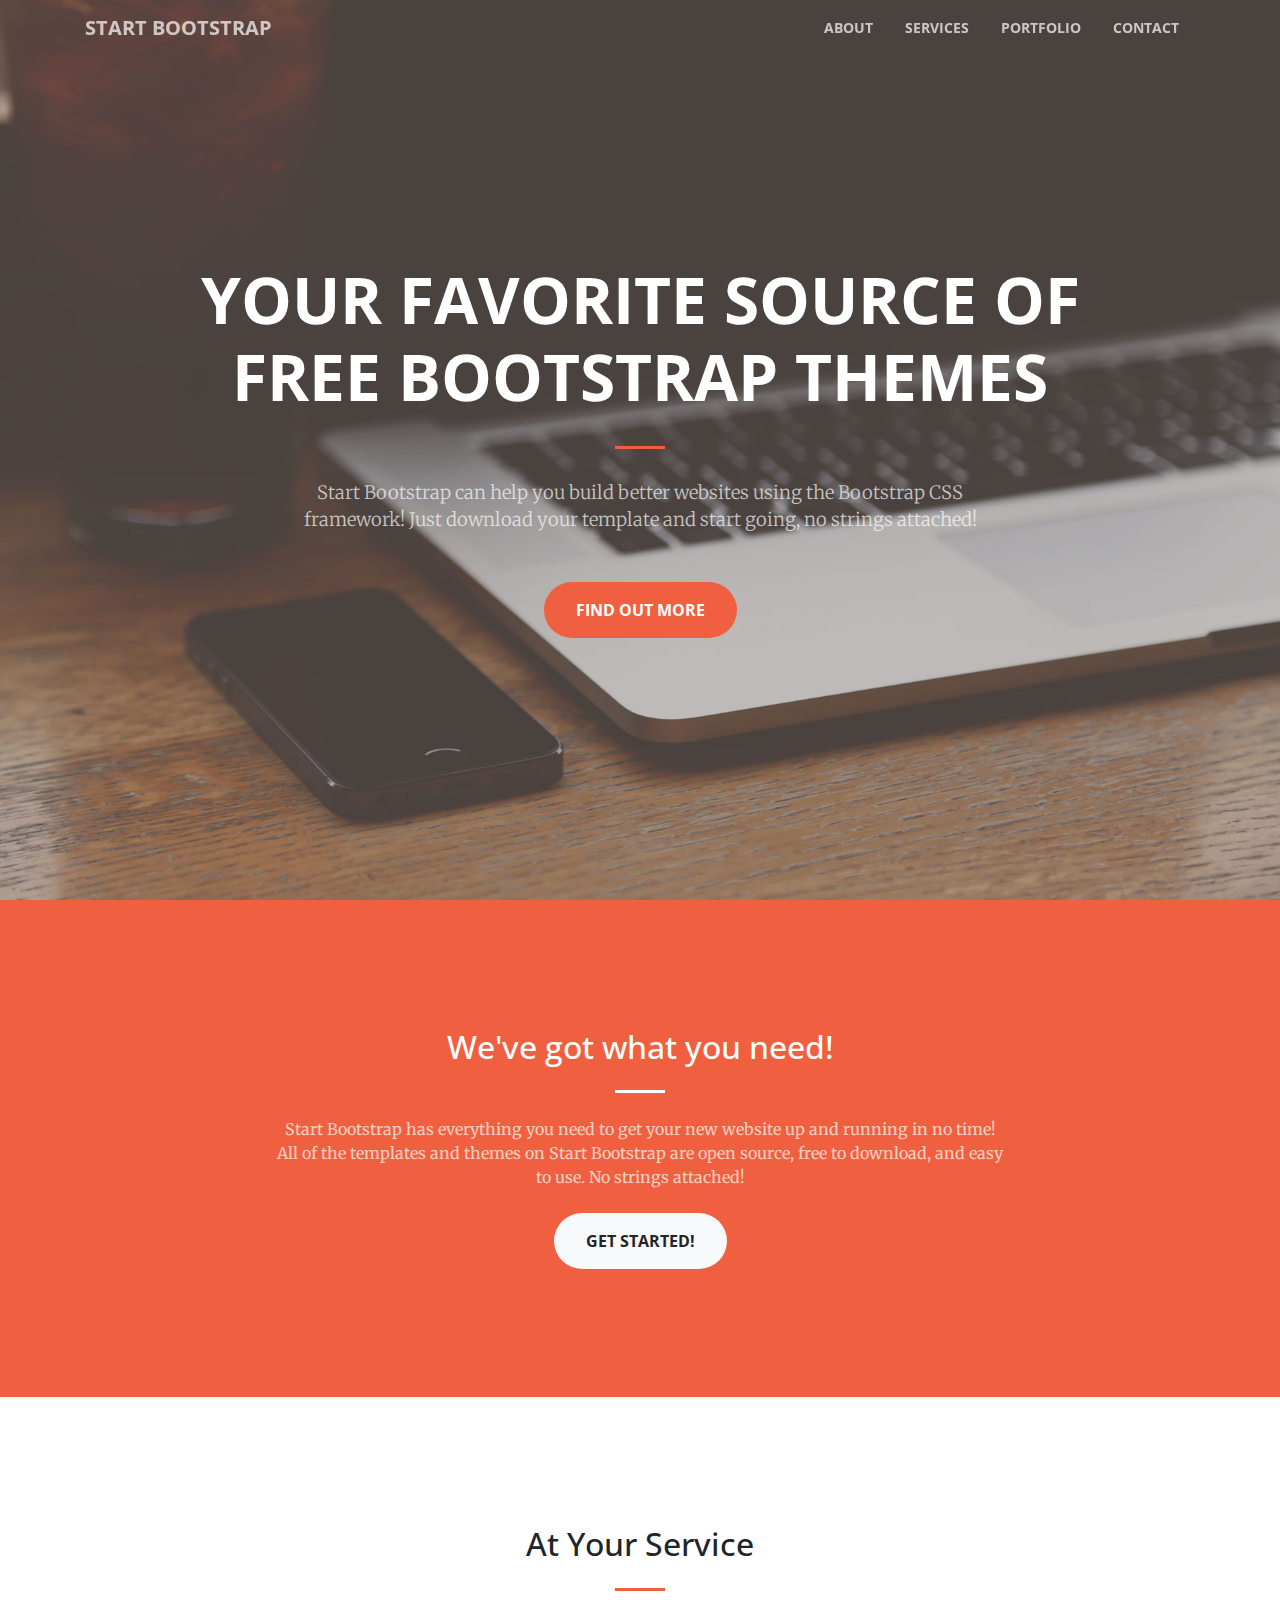
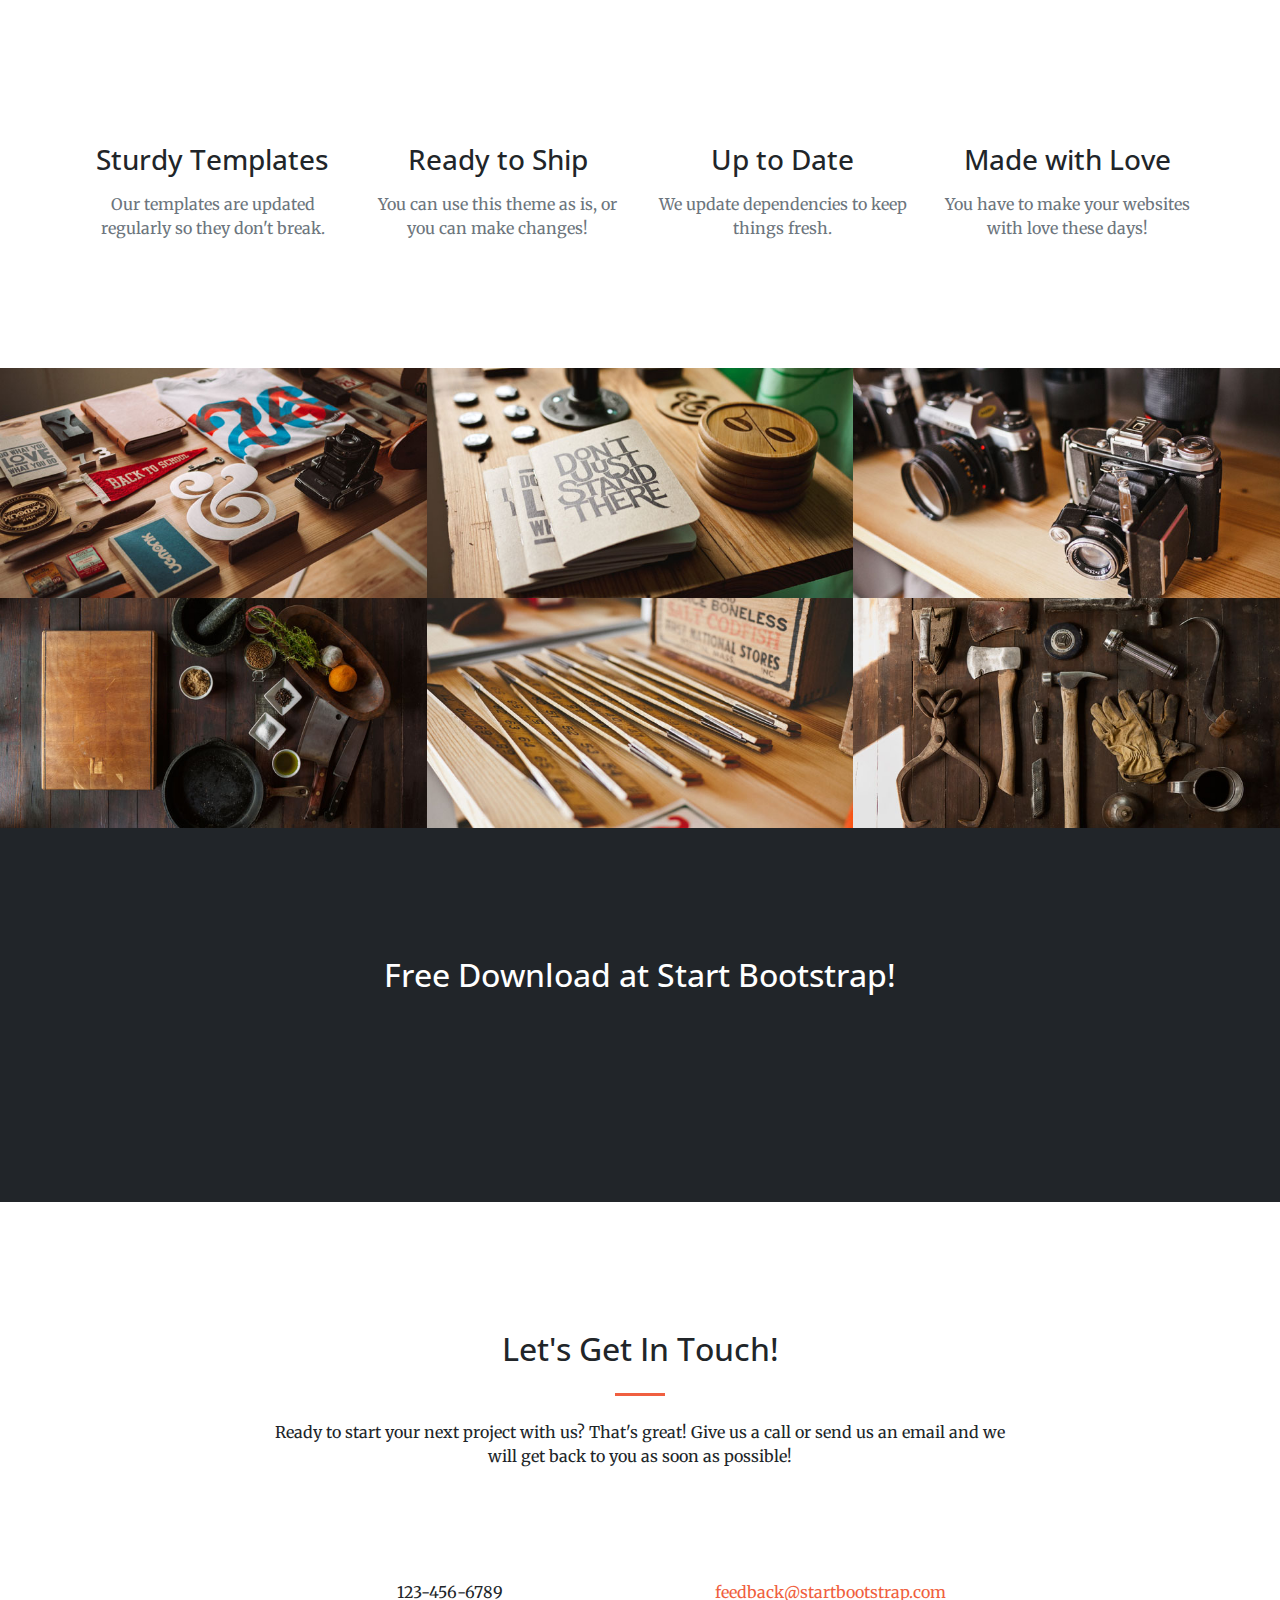
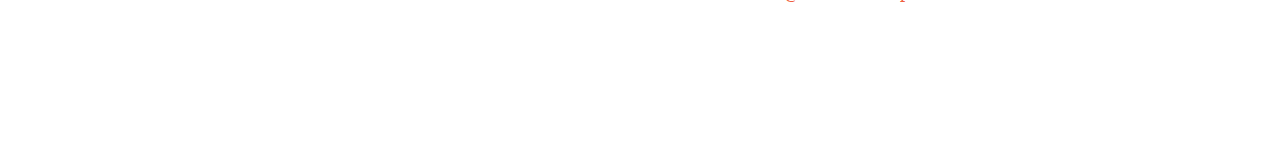
==== commit c850f81b: "Version William Aguilar nueva plantilla" ====
--- a/index.html
+++ b/index.html
@@ -1,229 +1,272 @@
-<!DOCTYPE HTML>
-<!--
-	Massively by HTML5 UP
-	html5up.net | @ajlkn
-	Free for personal and commercial use under the CCA 3.0 license (html5up.net/license)
--->
-<html>
-	<head>
-		<title>Massively by HTML5 UP</title>
-		<meta charset="utf-8" />
-		<meta name="viewport" content="width=device-width, initial-scale=1, user-scalable=no" />
-		<link rel="stylesheet" href="assets/css/main.css" />
-		<noscript><link rel="stylesheet" href="assets/css/noscript.css" /></noscript>
-	</head>
-	<body class="is-preload">
-
-		<!-- Wrapper -->
-			<div id="wrapper" class="fade-in">
-
-				<!-- Intro -->
-					<div id="intro">
-						<h1>This is<br />
-						Massively</h1>
-						<p>A free, fully responsive HTML5 + CSS3 site template designed by <a href="https://twitter.com/ajlkn">@ajlkn</a> for <a href="https://html5up.net">HTML5 UP</a><br />
-						and released for free under the <a href="https://html5up.net/license">Creative Commons license</a>.</p>
-						<ul class="actions">
-							<li><a href="#header" class="button icon solo fa-arrow-down scrolly">Continue</a></li>
-						</ul>
-					</div>
-
-				<!-- Header -->
-					<header id="header">
-						<a href="index.html" class="logo">Massively</a>
-					</header>
-
-				<!-- Nav -->
-					<nav id="nav">
-						<ul class="links">
-							<li class="active"><a href="index.html">This is Massively</a></li>
-							<li><a href="generic.html">Generic Page</a></li>
-							<li><a href="elements.html">Elements Reference</a></li>
-						</ul>
-						<ul class="icons">
-							<li><a href="#" class="icon fa-twitter"><span class="label">Twitter</span></a></li>
-							<li><a href="#" class="icon fa-facebook"><span class="label">Facebook</span></a></li>
-							<li><a href="#" class="icon fa-instagram"><span class="label">Instagram</span></a></li>
-							<li><a href="#" class="icon fa-github"><span class="label">GitHub</span></a></li>
-						</ul>
-					</nav>
-
-				<!-- Main -->
-					<div id="main">
-
-						<!-- Featured Post -->
-							<article class="post featured">
-								<header class="major">
-									<span class="date">April 25, 2017</span>
-									<h2><a href="#">And this is a<br />
-									massive headline</a></h2>
-									<p>Aenean ornare velit lacus varius enim ullamcorper proin aliquam<br />
-									facilisis ante sed etiam magna interdum congue. Lorem ipsum dolor<br />
-									amet nullam sed etiam veroeros.</p>
-								</header>
-								<a href="#" class="image main"><img src="images/pic01.jpg" alt="" /></a>
-								<ul class="actions special">
-									<li><a href="#" class="button large">Full Story</a></li>
-								</ul>
-							</article>
-
-						<!-- Posts -->
-							<section class="posts">
-								<article>
-									<header>
-										<span class="date">April 24, 2017</span>
-										<h2><a href="#">Sed magna<br />
-										ipsum faucibus</a></h2>
-									</header>
-									<a href="#" class="image fit"><img src="images/pic02.jpg" alt="" /></a>
-									<p>Donec eget ex magna. Interdum et malesuada fames ac ante ipsum primis in faucibus. Pellentesque venenatis dolor imperdiet dolor mattis sagittis magna etiam.</p>
-									<ul class="actions special">
-										<li><a href="#" class="button">Full Story</a></li>
-									</ul>
-								</article>
-								<article>
-									<header>
-										<span class="date">April 22, 2017</span>
-										<h2><a href="#">Primis eget<br />
-										imperdiet lorem</a></h2>
-									</header>
-									<a href="#" class="image fit"><img src="images/pic03.jpg" alt="" /></a>
-									<p>Donec eget ex magna. Interdum et malesuada fames ac ante ipsum primis in faucibus. Pellentesque venenatis dolor imperdiet dolor mattis sagittis magna etiam.</p>
-									<ul class="actions special">
-										<li><a href="#" class="button">Full Story</a></li>
-									</ul>
-								</article>
-								<article>
-									<header>
-										<span class="date">April 18, 2017</span>
-										<h2><a href="#">Ante mattis<br />
-										interdum dolor</a></h2>
-									</header>
-									<a href="#" class="image fit"><img src="images/pic04.jpg" alt="" /></a>
-									<p>Donec eget ex magna. Interdum et malesuada fames ac ante ipsum primis in faucibus. Pellentesque venenatis dolor imperdiet dolor mattis sagittis magna etiam.</p>
-									<ul class="actions special">
-										<li><a href="#" class="button">Full Story</a></li>
-									</ul>
-								</article>
-								<article>
-									<header>
-										<span class="date">April 14, 2017</span>
-										<h2><a href="#">Tempus sed<br />
-										nulla imperdiet</a></h2>
-									</header>
-									<a href="#" class="image fit"><img src="images/pic05.jpg" alt="" /></a>
-									<p>Donec eget ex magna. Interdum et malesuada fames ac ante ipsum primis in faucibus. Pellentesque venenatis dolor imperdiet dolor mattis sagittis magna etiam.</p>
-									<ul class="actions special">
-										<li><a href="#" class="button">Full Story</a></li>
-									</ul>
-								</article>
-								<article>
-									<header>
-										<span class="date">April 11, 2017</span>
-										<h2><a href="#">Odio magna<br />
-										sed consectetur</a></h2>
-									</header>
-									<a href="#" class="image fit"><img src="images/pic06.jpg" alt="" /></a>
-									<p>Donec eget ex magna. Interdum et malesuada fames ac ante ipsum primis in faucibus. Pellentesque venenatis dolor imperdiet dolor mattis sagittis magna etiam.</p>
-									<ul class="actions special">
-										<li><a href="#" class="button">Full Story</a></li>
-									</ul>
-								</article>
-								<article>
-									<header>
-										<span class="date">April 7, 2017</span>
-										<h2><a href="#">Augue lorem<br />
-										primis vestibulum</a></h2>
-									</header>
-									<a href="#" class="image fit"><img src="images/pic07.jpg" alt="" /></a>
-									<p>Donec eget ex magna. Interdum et malesuada fames ac ante ipsum primis in faucibus. Pellentesque venenatis dolor imperdiet dolor mattis sagittis magna etiam.</p>
-									<ul class="actions special">
-										<li><a href="#" class="button">Full Story</a></li>
-									</ul>
-								</article>
-							</section>
-
-						<!-- Footer -->
-							<!-- <footer>
-								<!-- <div class="pagination">
-									<!--<a href="#" class="previous">Prev</a>-->
-									<!-- <a href="#" class="page active">1</a>
-									<!-- <a href="#" class="page">2</a>
-									<!-- <a href="#" class="page">3</a>
-									<!-- <span class="extra">&hellip;</span>
-									<!-- <a href="#" class="page">8</a>
-									<!-- <a href="#" class="page">9</a>
-									<!-- <a href="#" class="page">10</a>
-									<!-- <a href="#" class="next">Next</a>
-								<!-- </div>
-							<!-- </footer>
-
-					<!-- </div>
-
-				<!-- Footer -->
-					<footer id="footer">
-						<section>
-							<form method="post" action="#">
-								<div class="fields">
-									<div class="field">
-										<label for="name">Name</label>
-										<input type="text" name="name" id="name" />
-									</div>
-									<div class="field">
-										<label for="email">Email</label>
-										<input type="text" name="email" id="email" />
-									</div>
-									<div class="field">
-										<label for="message">Message</label>
-										<textarea name="message" id="message" rows="3"></textarea>
-									</div>
-								</div>
-								<ul class="actions">
-									<li><input type="submit" value="Send Message" /></li>
-								</ul>
-							</form>
-						</section>
-						<section class="split contact">
-							<section class="alt">
-								<h3>Address</h3>
-								<p>1234 Somewhere Road #87257<br />
-								Nashville, TN 00000-0000</p>
-							</section>
-							<section>
-								<h3>Phone</h3>
-								<p><a href="#">(000) 000-0000</a></p>
-							</section>
-							<section>
-								<h3>Email</h3>
-								<p><a href="#">info@untitled.tld</a></p>
-							</section>
-							<section>
-								<h3>Social</h3>
-								<ul class="icons alt">
-									<li><a href="#" class="icon alt fa-twitter"><span class="label">Twitter</span></a></li>
-									<li><a href="#" class="icon alt fa-facebook"><span class="label">Facebook</span></a></li>
-									<li><a href="#" class="icon alt fa-instagram"><span class="label">Instagram</span></a></li>
-									<li><a href="#" class="icon alt fa-github"><span class="label">GitHub</span></a></li>
-								</ul>
-							</section>
-						</section>
-					</footer>
-
-				<!-- Copyright -->
-					<div id="copyright">
-						<ul><li>&copy; Untitled</li><li>Design: <a href="https://html5up.net">HTML5 UP</a></li></ul>
-					</div>
-
-			</div>
-
-		<!-- Scripts -->
-			<script src="assets/js/jquery.min.js"></script>
-			<script src="assets/js/jquery.scrollex.min.js"></script>
-			<script src="assets/js/jquery.scrolly.min.js"></script>
-			<script src="assets/js/browser.min.js"></script>
-			<script src="assets/js/breakpoints.min.js"></script>
-			<script src="assets/js/util.js"></script>
-			<script src="assets/js/main.js"></script>
-        </div>.
-	</body>
-</html>+<!DOCTYPE html>
+<html lang="en">
+
+  <head>
+
+    <meta charset="utf-8">
+    <meta name="viewport" content="width=device-width, initial-scale=1, shrink-to-fit=no">
+    <meta name="description" content="">
+    <meta name="author" content="">
+
+    <title>Creative - Start Bootstrap Theme</title>
+
+    <!-- Bootstrap core CSS -->
+    <link href="vendor/bootstrap/css/bootstrap.min.css" rel="stylesheet">
+
+    <!-- Custom fonts for this template -->
+    <link href="vendor/fontawesome-free/css/all.min.css" rel="stylesheet" type="text/css">
+    <link href='https://fonts.googleapis.com/css?family=Open+Sans:300italic,400italic,600italic,700italic,800italic,400,300,600,700,800' rel='stylesheet' type='text/css'>
+    <link href='https://fonts.googleapis.com/css?family=Merriweather:400,300,300italic,400italic,700,700italic,900,900italic' rel='stylesheet' type='text/css'>
+
+    <!-- Plugin CSS -->
+    <link href="vendor/magnific-popup/magnific-popup.css" rel="stylesheet">
+
+    <!-- Custom styles for this template -->
+    <link href="css/creative.min.css" rel="stylesheet">
+
+  </head>
+
+  <body id="page-top">
+
+    <!-- Navigation -->
+    <nav class="navbar navbar-expand-lg navbar-light fixed-top" id="mainNav">
+      <div class="container">
+        <a class="navbar-brand js-scroll-trigger" href="#page-top">Start Bootstrap</a>
+        <button class="navbar-toggler navbar-toggler-right" type="button" data-toggle="collapse" data-target="#navbarResponsive" aria-controls="navbarResponsive" aria-expanded="false" aria-label="Toggle navigation">
+          <span class="navbar-toggler-icon"></span>
+        </button>
+        <div class="collapse navbar-collapse" id="navbarResponsive">
+          <ul class="navbar-nav ml-auto">
+            <li class="nav-item">
+              <a class="nav-link js-scroll-trigger" href="#about">About</a>
+            </li>
+            <li class="nav-item">
+              <a class="nav-link js-scroll-trigger" href="#services">Services</a>
+            </li>
+            <li class="nav-item">
+              <a class="nav-link js-scroll-trigger" href="#portfolio">Portfolio</a>
+            </li>
+            <li class="nav-item">
+              <a class="nav-link js-scroll-trigger" href="#contact">Contact</a>
+            </li>
+          </ul>
+        </div>
+      </div>
+    </nav>
+
+    <header class="masthead text-center text-white d-flex">
+      <div class="container my-auto">
+        <div class="row">
+          <div class="col-lg-10 mx-auto">
+            <h1 class="text-uppercase">
+              <strong>Your Favorite Source of Free Bootstrap Themes</strong>
+            </h1>
+            <hr>
+          </div>
+          <div class="col-lg-8 mx-auto">
+            <p class="text-faded mb-5">Start Bootstrap can help you build better websites using the Bootstrap CSS framework! Just download your template and start going, no strings attached!</p>
+            <a class="btn btn-primary btn-xl js-scroll-trigger" href="#about">Find Out More</a>
+          </div>
+        </div>
+      </div>
+    </header>
+
+    <section class="bg-primary" id="about">
+      <div class="container">
+        <div class="row">
+          <div class="col-lg-8 mx-auto text-center">
+            <h2 class="section-heading text-white">We've got what you need!</h2>
+            <hr class="light my-4">
+            <p class="text-faded mb-4">Start Bootstrap has everything you need to get your new website up and running in no time! All of the templates and themes on Start Bootstrap are open source, free to download, and easy to use. No strings attached!</p>
+            <a class="btn btn-light btn-xl js-scroll-trigger" href="#services">Get Started!</a>
+          </div>
+        </div>
+      </div>
+    </section>
+
+    <section id="services">
+      <div class="container">
+        <div class="row">
+          <div class="col-lg-12 text-center">
+            <h2 class="section-heading">At Your Service</h2>
+            <hr class="my-4">
+          </div>
+        </div>
+      </div>
+      <div class="container">
+        <div class="row">
+          <div class="col-lg-3 col-md-6 text-center">
+            <div class="service-box mt-5 mx-auto">
+              <i class="fas fa-4x fa-gem text-primary mb-3 sr-icon-1"></i>
+              <h3 class="mb-3">Sturdy Templates</h3>
+              <p class="text-muted mb-0">Our templates are updated regularly so they don't break.</p>
+            </div>
+          </div>
+          <div class="col-lg-3 col-md-6 text-center">
+            <div class="service-box mt-5 mx-auto">
+              <i class="fas fa-4x fa-paper-plane text-primary mb-3 sr-icon-2"></i>
+              <h3 class="mb-3">Ready to Ship</h3>
+              <p class="text-muted mb-0">You can use this theme as is, or you can make changes!</p>
+            </div>
+          </div>
+          <div class="col-lg-3 col-md-6 text-center">
+            <div class="service-box mt-5 mx-auto">
+              <i class="fas fa-4x fa-code text-primary mb-3 sr-icon-3"></i>
+              <h3 class="mb-3">Up to Date</h3>
+              <p class="text-muted mb-0">We update dependencies to keep things fresh.</p>
+            </div>
+          </div>
+          <div class="col-lg-3 col-md-6 text-center">
+            <div class="service-box mt-5 mx-auto">
+              <i class="fas fa-4x fa-heart text-primary mb-3 sr-icon-4"></i>
+              <h3 class="mb-3">Made with Love</h3>
+              <p class="text-muted mb-0">You have to make your websites with love these days!</p>
+            </div>
+          </div>
+        </div>
+      </div>
+    </section>
+
+    <section class="p-0" id="portfolio">
+      <div class="container-fluid p-0">
+        <div class="row no-gutters popup-gallery">
+          <div class="col-lg-4 col-sm-6">
+            <a class="portfolio-box" href="img/portfolio/fullsize/1.jpg">
+              <img class="img-fluid" src="img/portfolio/thumbnails/1.jpg" alt="">
+              <div class="portfolio-box-caption">
+                <div class="portfolio-box-caption-content">
+                  <div class="project-category text-faded">
+                    Category
+                  </div>
+                  <div class="project-name">
+                    Project Name
+                  </div>
+                </div>
+              </div>
+            </a>
+          </div>
+          <div class="col-lg-4 col-sm-6">
+            <a class="portfolio-box" href="img/portfolio/fullsize/2.jpg">
+              <img class="img-fluid" src="img/portfolio/thumbnails/2.jpg" alt="">
+              <div class="portfolio-box-caption">
+                <div class="portfolio-box-caption-content">
+                  <div class="project-category text-faded">
+                    Category
+                  </div>
+                  <div class="project-name">
+                    Project Name
+                  </div>
+                </div>
+              </div>
+            </a>
+          </div>
+          <div class="col-lg-4 col-sm-6">
+            <a class="portfolio-box" href="img/portfolio/fullsize/3.jpg">
+              <img class="img-fluid" src="img/portfolio/thumbnails/3.jpg" alt="">
+              <div class="portfolio-box-caption">
+                <div class="portfolio-box-caption-content">
+                  <div class="project-category text-faded">
+                    Category
+                  </div>
+                  <div class="project-name">
+                    Project Name
+                  </div>
+                </div>
+              </div>
+            </a>
+          </div>
+          <div class="col-lg-4 col-sm-6">
+            <a class="portfolio-box" href="img/portfolio/fullsize/4.jpg">
+              <img class="img-fluid" src="img/portfolio/thumbnails/4.jpg" alt="">
+              <div class="portfolio-box-caption">
+                <div class="portfolio-box-caption-content">
+                  <div class="project-category text-faded">
+                    Category
+                  </div>
+                  <div class="project-name">
+                    Project Name
+                  </div>
+                </div>
+              </div>
+            </a>
+          </div>
+          <div class="col-lg-4 col-sm-6">
+            <a class="portfolio-box" href="img/portfolio/fullsize/5.jpg">
+              <img class="img-fluid" src="img/portfolio/thumbnails/5.jpg" alt="">
+              <div class="portfolio-box-caption">
+                <div class="portfolio-box-caption-content">
+                  <div class="project-category text-faded">
+                    Category
+                  </div>
+                  <div class="project-name">
+                    Project Name
+                  </div>
+                </div>
+              </div>
+            </a>
+          </div>
+          <div class="col-lg-4 col-sm-6">
+            <a class="portfolio-box" href="img/portfolio/fullsize/6.jpg">
+              <img class="img-fluid" src="img/portfolio/thumbnails/6.jpg" alt="">
+              <div class="portfolio-box-caption">
+                <div class="portfolio-box-caption-content">
+                  <div class="project-category text-faded">
+                    Category
+                  </div>
+                  <div class="project-name">
+                    Project Name
+                  </div>
+                </div>
+              </div>
+            </a>
+          </div>
+        </div>
+      </div>
+    </section>
+
+    <section class="bg-dark text-white">
+      <div class="container text-center">
+        <h2 class="mb-4">Free Download at Start Bootstrap!</h2>
+        <a class="btn btn-light btn-xl sr-button" href="http://startbootstrap.com/template-overviews/creative/">Download Now!</a>
+      </div>
+    </section>
+
+    <section id="contact">
+      <div class="container">
+        <div class="row">
+          <div class="col-lg-8 mx-auto text-center">
+            <h2 class="section-heading">Let's Get In Touch!</h2>
+            <hr class="my-4">
+            <p class="mb-5">Ready to start your next project with us? That's great! Give us a call or send us an email and we will get back to you as soon as possible!</p>
+          </div>
+        </div>
+        <div class="row">
+          <div class="col-lg-4 ml-auto text-center">
+            <i class="fas fa-phone fa-3x mb-3 sr-contact-1"></i>
+            <p>123-456-6789</p>
+          </div>
+          <div class="col-lg-4 mr-auto text-center">
+            <i class="fas fa-envelope fa-3x mb-3 sr-contact-2"></i>
+            <p>
+              <a href="mailto:your-email@your-domain.com">feedback@startbootstrap.com</a>
+            </p>
+          </div>
+        </div>
+      </div>
+    </section>
+
+    <!-- Bootstrap core JavaScript -->
+    <script src="vendor/jquery/jquery.min.js"></script>
+    <script src="vendor/bootstrap/js/bootstrap.bundle.min.js"></script>
+
+    <!-- Plugin JavaScript -->
+    <script src="vendor/jquery-easing/jquery.easing.min.js"></script>
+    <script src="vendor/scrollreveal/scrollreveal.min.js"></script>
+    <script src="vendor/magnific-popup/jquery.magnific-popup.min.js"></script>
+
+    <!-- Custom scripts for this template -->
+    <script src="js/creative.min.js"></script>
+
+  </body>
+
+</html>
--- a/vendor/fontawesome-free/css/all.min.css
+++ b/vendor/fontawesome-free/css/all.min.css
@@ -0,0 +1,5 @@
+/*!
+ * Font Awesome Free 5.3.1 by @fontawesome - https://fontawesome.com
+ * License - https://fontawesome.com/license/free (Icons: CC BY 4.0, Fonts: SIL OFL 1.1, Code: MIT License)
+ */
+.fa,.fab,.fal,.far,.fas{-moz-osx-font-smoothing:grayscale;-webkit-font-smoothing:antialiased;display:inline-block;font-style:normal;font-variant:normal;text-rendering:auto;line-height:1}.fa-lg{font-size:1.33333em;line-height:.75em;vertical-align:-.0667em}.fa-xs{font-size:.75em}.fa-sm{font-size:.875em}.fa-1x{font-size:1em}.fa-2x{font-size:2em}.fa-3x{font-size:3em}.fa-4x{font-size:4em}.fa-5x{font-size:5em}.fa-6x{font-size:6em}.fa-7x{font-size:7em}.fa-8x{font-size:8em}.fa-9x{font-size:9em}.fa-10x{font-size:10em}.fa-fw{text-align:center;width:1.25em}.fa-ul{list-style-type:none;margin-left:2.5em;padding-left:0}.fa-ul>li{position:relative}.fa-li{left:-2em;position:absolute;text-align:center;width:2em;line-height:inherit}.fa-border{border:.08em solid #eee;border-radius:.1em;padding:.2em .25em .15em}.fa-pull-left{float:left}.fa-pull-right{float:right}.fa.fa-pull-left,.fab.fa-pull-left,.fal.fa-pull-left,.far.fa-pull-left,.fas.fa-pull-left{margin-right:.3em}.fa.fa-pull-right,.fab.fa-pull-right,.fal.fa-pull-right,.far.fa-pull-right,.fas.fa-pull-right{margin-left:.3em}.fa-spin{animation:fa-spin 2s infinite linear}.fa-pulse{animation:fa-spin 1s infinite steps(8)}@keyframes fa-spin{0%{transform:rotate(0deg)}to{transform:rotate(1turn)}}.fa-rotate-90{-ms-filter:"progid:DXImageTransform.Microsoft.BasicImage(rotation=1)";transform:rotate(90deg)}.fa-rotate-180{-ms-filter:"progid:DXImageTransform.Microsoft.BasicImage(rotation=2)";transform:rotate(180deg)}.fa-rotate-270{-ms-filter:"progid:DXImageTransform.Microsoft.BasicImage(rotation=3)";transform:rotate(270deg)}.fa-flip-horizontal{-ms-filter:"progid:DXImageTransform.Microsoft.BasicImage(rotation=0, mirror=1)";transform:scaleX(-1)}.fa-flip-vertical{transform:scaleY(-1)}.fa-flip-horizontal.fa-flip-vertical,.fa-flip-vertical{-ms-filter:"progid:DXImageTransform.Microsoft.BasicImage(rotation=2, mirror=1)"}.fa-flip-horizontal.fa-flip-vertical{transform:scale(-1)}:root .fa-flip-horizontal,:root .fa-flip-vertical,:root .fa-rotate-90,:root .fa-rotate-180,:root .fa-rotate-270{-webkit-filter:none;filter:none}.fa-stack{display:inline-block;height:2em;line-height:2em;position:relative;vertical-align:middle;width:2em}.fa-stack-1x,.fa-stack-2x{left:0;position:absolute;text-align:center;width:100%}.fa-stack-1x{line-height:inherit}.fa-stack-2x{font-size:2em}.fa-inverse{color:#fff}.fa-500px:before{content:"\f26e"}.fa-accessible-icon:before{content:"\f368"}.fa-accusoft:before{content:"\f369"}.fa-ad:before{content:"\f641"}.fa-address-book:before{content:"\f2b9"}.fa-address-card:before{content:"\f2bb"}.fa-adjust:before{content:"\f042"}.fa-adn:before{content:"\f170"}.fa-adversal:before{content:"\f36a"}.fa-affiliatetheme:before{content:"\f36b"}.fa-air-freshener:before{content:"\f5d0"}.fa-algolia:before{content:"\f36c"}.fa-align-center:before{content:"\f037"}.fa-align-justify:before{content:"\f039"}.fa-align-left:before{content:"\f036"}.fa-align-right:before{content:"\f038"}.fa-alipay:before{content:"\f642"}.fa-allergies:before{content:"\f461"}.fa-amazon:before{content:"\f270"}.fa-amazon-pay:before{content:"\f42c"}.fa-ambulance:before{content:"\f0f9"}.fa-american-sign-language-interpreting:before{content:"\f2a3"}.fa-amilia:before{content:"\f36d"}.fa-anchor:before{content:"\f13d"}.fa-android:before{content:"\f17b"}.fa-angellist:before{content:"\f209"}.fa-angle-double-down:before{content:"\f103"}.fa-angle-double-left:before{content:"\f100"}.fa-angle-double-right:before{content:"\f101"}.fa-angle-double-up:before{content:"\f102"}.fa-angle-down:before{content:"\f107"}.fa-angle-left:before{content:"\f104"}.fa-angle-right:before{content:"\f105"}.fa-angle-up:before{content:"\f106"}.fa-angry:before{content:"\f556"}.fa-angrycreative:before{content:"\f36e"}.fa-angular:before{content:"\f420"}.fa-ankh:before{content:"\f644"}.fa-app-store:before{content:"\f36f"}.fa-app-store-ios:before{content:"\f370"}.fa-apper:before{content:"\f371"}.fa-apple:before{content:"\f179"}.fa-apple-alt:before{content:"\f5d1"}.fa-apple-pay:before{content:"\f415"}.fa-archive:before{content:"\f187"}.fa-archway:before{content:"\f557"}.fa-arrow-alt-circle-down:before{content:"\f358"}.fa-arrow-alt-circle-left:before{content:"\f359"}.fa-arrow-alt-circle-right:before{content:"\f35a"}.fa-arrow-alt-circle-up:before{content:"\f35b"}.fa-arrow-circle-down:before{content:"\f0ab"}.fa-arrow-circle-left:before{content:"\f0a8"}.fa-arrow-circle-right:before{content:"\f0a9"}.fa-arrow-circle-up:before{content:"\f0aa"}.fa-arrow-down:before{content:"\f063"}.fa-arrow-left:before{content:"\f060"}.fa-arrow-right:before{content:"\f061"}.fa-arrow-up:before{content:"\f062"}.fa-arrows-alt:before{content:"\f0b2"}.fa-arrows-alt-h:before{content:"\f337"}.fa-arrows-alt-v:before{content:"\f338"}.fa-assistive-listening-systems:before{content:"\f2a2"}.fa-asterisk:before{content:"\f069"}.fa-asymmetrik:before{content:"\f372"}.fa-at:before{content:"\f1fa"}.fa-atlas:before{content:"\f558"}.fa-atom:before{content:"\f5d2"}.fa-audible:before{content:"\f373"}.fa-audio-description:before{content:"\f29e"}.fa-autoprefixer:before{content:"\f41c"}.fa-avianex:before{content:"\f374"}.fa-aviato:before{content:"\f421"}.fa-award:before{content:"\f559"}.fa-aws:before{content:"\f375"}.fa-backspace:before{content:"\f55a"}.fa-backward:before{content:"\f04a"}.fa-balance-scale:before{content:"\f24e"}.fa-ban:before{content:"\f05e"}.fa-band-aid:before{content:"\f462"}.fa-bandcamp:before{content:"\f2d5"}.fa-barcode:before{content:"\f02a"}.fa-bars:before{content:"\f0c9"}.fa-baseball-ball:before{content:"\f433"}.fa-basketball-ball:before{content:"\f434"}.fa-bath:before{content:"\f2cd"}.fa-battery-empty:before{content:"\f244"}.fa-battery-full:before{content:"\f240"}.fa-battery-half:before{content:"\f242"}.fa-battery-quarter:before{content:"\f243"}.fa-battery-three-quarters:before{content:"\f241"}.fa-bed:before{content:"\f236"}.fa-beer:before{content:"\f0fc"}.fa-behance:before{content:"\f1b4"}.fa-behance-square:before{content:"\f1b5"}.fa-bell:before{content:"\f0f3"}.fa-bell-slash:before{content:"\f1f6"}.fa-bezier-curve:before{content:"\f55b"}.fa-bible:before{content:"\f647"}.fa-bicycle:before{content:"\f206"}.fa-bimobject:before{content:"\f378"}.fa-binoculars:before{content:"\f1e5"}.fa-birthday-cake:before{content:"\f1fd"}.fa-bitbucket:before{content:"\f171"}.fa-bitcoin:before{content:"\f379"}.fa-bity:before{content:"\f37a"}.fa-black-tie:before{content:"\f27e"}.fa-blackberry:before{content:"\f37b"}.fa-blender:before{content:"\f517"}.fa-blind:before{content:"\f29d"}.fa-blogger:before{content:"\f37c"}.fa-blogger-b:before{content:"\f37d"}.fa-bluetooth:before{content:"\f293"}.fa-bluetooth-b:before{content:"\f294"}.fa-bold:before{content:"\f032"}.fa-bolt:before{content:"\f0e7"}.fa-bomb:before{content:"\f1e2"}.fa-bone:before{content:"\f5d7"}.fa-bong:before{content:"\f55c"}.fa-book:before{content:"\f02d"}.fa-book-open:before{content:"\f518"}.fa-book-reader:before{content:"\f5da"}.fa-bookmark:before{content:"\f02e"}.fa-bowling-ball:before{content:"\f436"}.fa-box:before{content:"\f466"}.fa-box-open:before{content:"\f49e"}.fa-boxes:before{content:"\f468"}.fa-braille:before{content:"\f2a1"}.fa-brain:before{content:"\f5dc"}.fa-briefcase:before{content:"\f0b1"}.fa-briefcase-medical:before{content:"\f469"}.fa-broadcast-tower:before{content:"\f519"}.fa-broom:before{content:"\f51a"}.fa-brush:before{content:"\f55d"}.fa-btc:before{content:"\f15a"}.fa-bug:before{content:"\f188"}.fa-building:before{content:"\f1ad"}.fa-bullhorn:before{content:"\f0a1"}.fa-bullseye:before{content:"\f140"}.fa-burn:before{content:"\f46a"}.fa-buromobelexperte:before{content:"\f37f"}.fa-bus:before{content:"\f207"}.fa-bus-alt:before{content:"\f55e"}.fa-business-time:before{content:"\f64a"}.fa-buysellads:before{content:"\f20d"}.fa-calculator:before{content:"\f1ec"}.fa-calendar:before{content:"\f133"}.fa-calendar-alt:before{content:"\f073"}.fa-calendar-check:before{content:"\f274"}.fa-calendar-minus:before{content:"\f272"}.fa-calendar-plus:before{content:"\f271"}.fa-calendar-times:before{content:"\f273"}.fa-camera:before{content:"\f030"}.fa-camera-retro:before{content:"\f083"}.fa-cannabis:before{content:"\f55f"}.fa-capsules:before{content:"\f46b"}.fa-car:before{content:"\f1b9"}.fa-car-alt:before{content:"\f5de"}.fa-car-battery:before{content:"\f5df"}.fa-car-crash:before{content:"\f5e1"}.fa-car-side:before{content:"\f5e4"}.fa-caret-down:before{content:"\f0d7"}.fa-caret-left:before{content:"\f0d9"}.fa-caret-right:before{content:"\f0da"}.fa-caret-square-down:before{content:"\f150"}.fa-caret-square-left:before{content:"\f191"}.fa-caret-square-right:before{content:"\f152"}.fa-caret-square-up:before{content:"\f151"}.fa-caret-up:before{content:"\f0d8"}.fa-cart-arrow-down:before{content:"\f218"}.fa-cart-plus:before{content:"\f217"}.fa-cc-amazon-pay:before{content:"\f42d"}.fa-cc-amex:before{content:"\f1f3"}.fa-cc-apple-pay:before{content:"\f416"}.fa-cc-diners-club:before{content:"\f24c"}.fa-cc-discover:before{content:"\f1f2"}.fa-cc-jcb:before{content:"\f24b"}.fa-cc-mastercard:before{content:"\f1f1"}.fa-cc-paypal:before{content:"\f1f4"}.fa-cc-stripe:before{content:"\f1f5"}.fa-cc-visa:before{content:"\f1f0"}.fa-centercode:before{content:"\f380"}.fa-certificate:before{content:"\f0a3"}.fa-chalkboard:before{content:"\f51b"}.fa-chalkboard-teacher:before{content:"\f51c"}.fa-charging-station:before{content:"\f5e7"}.fa-chart-area:before{content:"\f1fe"}.fa-chart-bar:before{content:"\f080"}.fa-chart-line:before{content:"\f201"}.fa-chart-pie:before{content:"\f200"}.fa-check:before{content:"\f00c"}.fa-check-circle:before{content:"\f058"}.fa-check-double:before{content:"\f560"}.fa-check-square:before{content:"\f14a"}.fa-chess:before{content:"\f439"}.fa-chess-bishop:before{content:"\f43a"}.fa-chess-board:before{content:"\f43c"}.fa-chess-king:before{content:"\f43f"}.fa-chess-knight:before{content:"\f441"}.fa-chess-pawn:before{content:"\f443"}.fa-chess-queen:before{content:"\f445"}.fa-chess-rook:before{content:"\f447"}.fa-chevron-circle-down:before{content:"\f13a"}.fa-chevron-circle-left:before{content:"\f137"}.fa-chevron-circle-right:before{content:"\f138"}.fa-chevron-circle-up:before{content:"\f139"}.fa-chevron-down:before{content:"\f078"}.fa-chevron-left:before{content:"\f053"}.fa-chevron-right:before{content:"\f054"}.fa-chevron-up:before{content:"\f077"}.fa-child:before{content:"\f1ae"}.fa-chrome:before{content:"\f268"}.fa-church:before{content:"\f51d"}.fa-circle:before{content:"\f111"}.fa-circle-notch:before{content:"\f1ce"}.fa-city:before{content:"\f64f"}.fa-clipboard:before{content:"\f328"}.fa-clipboard-check:before{content:"\f46c"}.fa-clipboard-list:before{content:"\f46d"}.fa-clock:before{content:"\f017"}.fa-clone:before{content:"\f24d"}.fa-closed-captioning:before{content:"\f20a"}.fa-cloud:before{content:"\f0c2"}.fa-cloud-download-alt:before{content:"\f381"}.fa-cloud-upload-alt:before{content:"\f382"}.fa-cloudscale:before{content:"\f383"}.fa-cloudsmith:before{content:"\f384"}.fa-cloudversify:before{content:"\f385"}.fa-cocktail:before{content:"\f561"}.fa-code:before{content:"\f121"}.fa-code-branch:before{content:"\f126"}.fa-codepen:before{content:"\f1cb"}.fa-codiepie:before{content:"\f284"}.fa-coffee:before{content:"\f0f4"}.fa-cog:before{content:"\f013"}.fa-cogs:before{content:"\f085"}.fa-coins:before{content:"\f51e"}.fa-columns:before{content:"\f0db"}.fa-comment:before{content:"\f075"}.fa-comment-alt:before{content:"\f27a"}.fa-comment-dollar:before{content:"\f651"}.fa-comment-dots:before{content:"\f4ad"}.fa-comment-slash:before{content:"\f4b3"}.fa-comments:before{content:"\f086"}.fa-comments-dollar:before{content:"\f653"}.fa-compact-disc:before{content:"\f51f"}.fa-compass:before{content:"\f14e"}.fa-compress:before{content:"\f066"}.fa-concierge-bell:before{content:"\f562"}.fa-connectdevelop:before{content:"\f20e"}.fa-contao:before{content:"\f26d"}.fa-cookie:before{content:"\f563"}.fa-cookie-bite:before{content:"\f564"}.fa-copy:before{content:"\f0c5"}.fa-copyright:before{content:"\f1f9"}.fa-couch:before{content:"\f4b8"}.fa-cpanel:before{content:"\f388"}.fa-creative-commons:before{content:"\f25e"}.fa-creative-commons-by:before{content:"\f4e7"}.fa-creative-commons-nc:before{content:"\f4e8"}.fa-creative-commons-nc-eu:before{content:"\f4e9"}.fa-creative-commons-nc-jp:before{content:"\f4ea"}.fa-creative-commons-nd:before{content:"\f4eb"}.fa-creative-commons-pd:before{content:"\f4ec"}.fa-creative-commons-pd-alt:before{content:"\f4ed"}.fa-creative-commons-remix:before{content:"\f4ee"}.fa-creative-commons-sa:before{content:"\f4ef"}.fa-creative-commons-sampling:before{content:"\f4f0"}.fa-creative-commons-sampling-plus:before{content:"\f4f1"}.fa-creative-commons-share:before{content:"\f4f2"}.fa-credit-card:before{content:"\f09d"}.fa-crop:before{content:"\f125"}.fa-crop-alt:before{content:"\f565"}.fa-cross:before{content:"\f654"}.fa-crosshairs:before{content:"\f05b"}.fa-crow:before{content:"\f520"}.fa-crown:before{content:"\f521"}.fa-css3:before{content:"\f13c"}.fa-css3-alt:before{content:"\f38b"}.fa-cube:before{content:"\f1b2"}.fa-cubes:before{content:"\f1b3"}.fa-cut:before{content:"\f0c4"}.fa-cuttlefish:before{content:"\f38c"}.fa-d-and-d:before{content:"\f38d"}.fa-dashcube:before{content:"\f210"}.fa-database:before{content:"\f1c0"}.fa-deaf:before{content:"\f2a4"}.fa-delicious:before{content:"\f1a5"}.fa-deploydog:before{content:"\f38e"}.fa-deskpro:before{content:"\f38f"}.fa-desktop:before{content:"\f108"}.fa-deviantart:before{content:"\f1bd"}.fa-dharmachakra:before{content:"\f655"}.fa-diagnoses:before{content:"\f470"}.fa-dice:before{content:"\f522"}.fa-dice-five:before{content:"\f523"}.fa-dice-four:before{content:"\f524"}.fa-dice-one:before{content:"\f525"}.fa-dice-six:before{content:"\f526"}.fa-dice-three:before{content:"\f527"}.fa-dice-two:before{content:"\f528"}.fa-digg:before{content:"\f1a6"}.fa-digital-ocean:before{content:"\f391"}.fa-digital-tachograph:before{content:"\f566"}.fa-directions:before{content:"\f5eb"}.fa-discord:before{content:"\f392"}.fa-discourse:before{content:"\f393"}.fa-divide:before{content:"\f529"}.fa-dizzy:before{content:"\f567"}.fa-dna:before{content:"\f471"}.fa-dochub:before{content:"\f394"}.fa-docker:before{content:"\f395"}.fa-dollar-sign:before{content:"\f155"}.fa-dolly:before{content:"\f472"}.fa-dolly-flatbed:before{content:"\f474"}.fa-donate:before{content:"\f4b9"}.fa-door-closed:before{content:"\f52a"}.fa-door-open:before{content:"\f52b"}.fa-dot-circle:before{content:"\f192"}.fa-dove:before{content:"\f4ba"}.fa-download:before{content:"\f019"}.fa-draft2digital:before{content:"\f396"}.fa-drafting-compass:before{content:"\f568"}.fa-draw-polygon:before{content:"\f5ee"}.fa-dribbble:before{content:"\f17d"}.fa-dribbble-square:before{content:"\f397"}.fa-dropbox:before{content:"\f16b"}.fa-drum:before{content:"\f569"}.fa-drum-steelpan:before{content:"\f56a"}.fa-drupal:before{content:"\f1a9"}.fa-dumbbell:before{content:"\f44b"}.fa-dyalog:before{content:"\f399"}.fa-earlybirds:before{content:"\f39a"}.fa-ebay:before{content:"\f4f4"}.fa-edge:before{content:"\f282"}.fa-edit:before{content:"\f044"}.fa-eject:before{content:"\f052"}.fa-elementor:before{content:"\f430"}.fa-ellipsis-h:before{content:"\f141"}.fa-ellipsis-v:before{content:"\f142"}.fa-ello:before{content:"\f5f1"}.fa-ember:before{content:"\f423"}.fa-empire:before{content:"\f1d1"}.fa-envelope:before{content:"\f0e0"}.fa-envelope-open:before{content:"\f2b6"}.fa-envelope-open-text:before{content:"\f658"}.fa-envelope-square:before{content:"\f199"}.fa-envira:before{content:"\f299"}.fa-equals:before{content:"\f52c"}.fa-eraser:before{content:"\f12d"}.fa-erlang:before{content:"\f39d"}.fa-ethereum:before{content:"\f42e"}.fa-etsy:before{content:"\f2d7"}.fa-euro-sign:before{content:"\f153"}.fa-exchange-alt:before{content:"\f362"}.fa-exclamation:before{content:"\f12a"}.fa-exclamation-circle:before{content:"\f06a"}.fa-exclamation-triangle:before{content:"\f071"}.fa-expand:before{content:"\f065"}.fa-expand-arrows-alt:before{content:"\f31e"}.fa-expeditedssl:before{content:"\f23e"}.fa-external-link-alt:before{content:"\f35d"}.fa-external-link-square-alt:before{content:"\f360"}.fa-eye:before{content:"\f06e"}.fa-eye-dropper:before{content:"\f1fb"}.fa-eye-slash:before{content:"\f070"}.fa-facebook:before{content:"\f09a"}.fa-facebook-f:before{content:"\f39e"}.fa-facebook-messenger:before{content:"\f39f"}.fa-facebook-square:before{content:"\f082"}.fa-fast-backward:before{content:"\f049"}.fa-fast-forward:before{content:"\f050"}.fa-fax:before{content:"\f1ac"}.fa-feather:before{content:"\f52d"}.fa-feather-alt:before{content:"\f56b"}.fa-female:before{content:"\f182"}.fa-fighter-jet:before{content:"\f0fb"}.fa-file:before{content:"\f15b"}.fa-file-alt:before{content:"\f15c"}.fa-file-archive:before{content:"\f1c6"}.fa-file-audio:before{content:"\f1c7"}.fa-file-code:before{content:"\f1c9"}.fa-file-contract:before{content:"\f56c"}.fa-file-download:before{content:"\f56d"}.fa-file-excel:before{content:"\f1c3"}.fa-file-export:before{content:"\f56e"}.fa-file-image:before{content:"\f1c5"}.fa-file-import:before{content:"\f56f"}.fa-file-invoice:before{content:"\f570"}.fa-file-invoice-dollar:before{content:"\f571"}.fa-file-medical:before{content:"\f477"}.fa-file-medical-alt:before{content:"\f478"}.fa-file-pdf:before{content:"\f1c1"}.fa-file-powerpoint:before{content:"\f1c4"}.fa-file-prescription:before{content:"\f572"}.fa-file-signature:before{content:"\f573"}.fa-file-upload:before{content:"\f574"}.fa-file-video:before{content:"\f1c8"}.fa-file-word:before{content:"\f1c2"}.fa-fill:before{content:"\f575"}.fa-fill-drip:before{content:"\f576"}.fa-film:before{content:"\f008"}.fa-filter:before{content:"\f0b0"}.fa-fingerprint:before{content:"\f577"}.fa-fire:before{content:"\f06d"}.fa-fire-extinguisher:before{content:"\f134"}.fa-firefox:before{content:"\f269"}.fa-first-aid:before{content:"\f479"}.fa-first-order:before{content:"\f2b0"}.fa-first-order-alt:before{content:"\f50a"}.fa-firstdraft:before{content:"\f3a1"}.fa-fish:before{content:"\f578"}.fa-flag:before{content:"\f024"}.fa-flag-checkered:before{content:"\f11e"}.fa-flask:before{content:"\f0c3"}.fa-flickr:before{content:"\f16e"}.fa-flipboard:before{content:"\f44d"}.fa-flushed:before{content:"\f579"}.fa-fly:before{content:"\f417"}.fa-folder:before{content:"\f07b"}.fa-folder-minus:before{content:"\f65d"}.fa-folder-open:before{content:"\f07c"}.fa-folder-plus:before{content:"\f65e"}.fa-font:before{content:"\f031"}.fa-font-awesome:before{content:"\f2b4"}.fa-font-awesome-alt:before{content:"\f35c"}.fa-font-awesome-flag:before{content:"\f425"}.fa-font-awesome-logo-full:before{content:"\f4e6"}.fa-fonticons:before{content:"\f280"}.fa-fonticons-fi:before{content:"\f3a2"}.fa-football-ball:before{content:"\f44e"}.fa-fort-awesome:before{content:"\f286"}.fa-fort-awesome-alt:before{content:"\f3a3"}.fa-forumbee:before{content:"\f211"}.fa-forward:before{content:"\f04e"}.fa-foursquare:before{content:"\f180"}.fa-free-code-camp:before{content:"\f2c5"}.fa-freebsd:before{content:"\f3a4"}.fa-frog:before{content:"\f52e"}.fa-frown:before{content:"\f119"}.fa-frown-open:before{content:"\f57a"}.fa-fulcrum:before{content:"\f50b"}.fa-funnel-dollar:before{content:"\f662"}.fa-futbol:before{content:"\f1e3"}.fa-galactic-republic:before{content:"\f50c"}.fa-galactic-senate:before{content:"\f50d"}.fa-gamepad:before{content:"\f11b"}.fa-gas-pump:before{content:"\f52f"}.fa-gavel:before{content:"\f0e3"}.fa-gem:before{content:"\f3a5"}.fa-genderless:before{content:"\f22d"}.fa-get-pocket:before{content:"\f265"}.fa-gg:before{content:"\f260"}.fa-gg-circle:before{content:"\f261"}.fa-gift:before{content:"\f06b"}.fa-git:before{content:"\f1d3"}.fa-git-square:before{content:"\f1d2"}.fa-github:before{content:"\f09b"}.fa-github-alt:before{content:"\f113"}.fa-github-square:before{content:"\f092"}.fa-gitkraken:before{content:"\f3a6"}.fa-gitlab:before{content:"\f296"}.fa-gitter:before{content:"\f426"}.fa-glass-martini:before{content:"\f000"}.fa-glass-martini-alt:before{content:"\f57b"}.fa-glasses:before{content:"\f530"}.fa-glide:before{content:"\f2a5"}.fa-glide-g:before{content:"\f2a6"}.fa-globe:before{content:"\f0ac"}.fa-globe-africa:before{content:"\f57c"}.fa-globe-americas:before{content:"\f57d"}.fa-globe-asia:before{content:"\f57e"}.fa-gofore:before{content:"\f3a7"}.fa-golf-ball:before{content:"\f450"}.fa-goodreads:before{content:"\f3a8"}.fa-goodreads-g:before{content:"\f3a9"}.fa-google:before{content:"\f1a0"}.fa-google-drive:before{content:"\f3aa"}.fa-google-play:before{content:"\f3ab"}.fa-google-plus:before{content:"\f2b3"}.fa-google-plus-g:before{content:"\f0d5"}.fa-google-plus-square:before{content:"\f0d4"}.fa-google-wallet:before{content:"\f1ee"}.fa-gopuram:before{content:"\f664"}.fa-graduation-cap:before{content:"\f19d"}.fa-gratipay:before{content:"\f184"}.fa-grav:before{content:"\f2d6"}.fa-greater-than:before{content:"\f531"}.fa-greater-than-equal:before{content:"\f532"}.fa-grimace:before{content:"\f57f"}.fa-grin:before{content:"\f580"}.fa-grin-alt:before{content:"\f581"}.fa-grin-beam:before{content:"\f582"}.fa-grin-beam-sweat:before{content:"\f583"}.fa-grin-hearts:before{content:"\f584"}.fa-grin-squint:before{content:"\f585"}.fa-grin-squint-tears:before{content:"\f586"}.fa-grin-stars:before{content:"\f587"}.fa-grin-tears:before{content:"\f588"}.fa-grin-tongue:before{content:"\f589"}.fa-grin-tongue-squint:before{content:"\f58a"}.fa-grin-tongue-wink:before{content:"\f58b"}.fa-grin-wink:before{content:"\f58c"}.fa-grip-horizontal:before{content:"\f58d"}.fa-grip-vertical:before{content:"\f58e"}.fa-gripfire:before{content:"\f3ac"}.fa-grunt:before{content:"\f3ad"}.fa-gulp:before{content:"\f3ae"}.fa-h-square:before{content:"\f0fd"}.fa-hacker-news:before{content:"\f1d4"}.fa-hacker-news-square:before{content:"\f3af"}.fa-hackerrank:before{content:"\f5f7"}.fa-hamsa:before{content:"\f665"}.fa-hand-holding:before{content:"\f4bd"}.fa-hand-holding-heart:before{content:"\f4be"}.fa-hand-holding-usd:before{content:"\f4c0"}.fa-hand-lizard:before{content:"\f258"}.fa-hand-paper:before{content:"\f256"}.fa-hand-peace:before{content:"\f25b"}.fa-hand-point-down:before{content:"\f0a7"}.fa-hand-point-left:before{content:"\f0a5"}.fa-hand-point-right:before{content:"\f0a4"}.fa-hand-point-up:before{content:"\f0a6"}.fa-hand-pointer:before{content:"\f25a"}.fa-hand-rock:before{content:"\f255"}.fa-hand-scissors:before{content:"\f257"}.fa-hand-spock:before{content:"\f259"}.fa-hands:before{content:"\f4c2"}.fa-hands-helping:before{content:"\f4c4"}.fa-handshake:before{content:"\f2b5"}.fa-hashtag:before{content:"\f292"}.fa-haykal:before{content:"\f666"}.fa-hdd:before{content:"\f0a0"}.fa-heading:before{content:"\f1dc"}.fa-headphones:before{content:"\f025"}.fa-headphones-alt:before{content:"\f58f"}.fa-headset:before{content:"\f590"}.fa-heart:before{content:"\f004"}.fa-heartbeat:before{content:"\f21e"}.fa-helicopter:before{content:"\f533"}.fa-highlighter:before{content:"\f591"}.fa-hips:before{content:"\f452"}.fa-hire-a-helper:before{content:"\f3b0"}.fa-history:before{content:"\f1da"}.fa-hockey-puck:before{content:"\f453"}.fa-home:before{content:"\f015"}.fa-hooli:before{content:"\f427"}.fa-hornbill:before{content:"\f592"}.fa-hospital:before{content:"\f0f8"}.fa-hospital-alt:before{content:"\f47d"}.fa-hospital-symbol:before{content:"\f47e"}.fa-hot-tub:before{content:"\f593"}.fa-hotel:before{content:"\f594"}.fa-hotjar:before{content:"\f3b1"}.fa-hourglass:before{content:"\f254"}.fa-hourglass-end:before{content:"\f253"}.fa-hourglass-half:before{content:"\f252"}.fa-hourglass-start:before{content:"\f251"}.fa-houzz:before{content:"\f27c"}.fa-html5:before{content:"\f13b"}.fa-hubspot:before{content:"\f3b2"}.fa-i-cursor:before{content:"\f246"}.fa-id-badge:before{content:"\f2c1"}.fa-id-card:before{content:"\f2c2"}.fa-id-card-alt:before{content:"\f47f"}.fa-image:before{content:"\f03e"}.fa-images:before{content:"\f302"}.fa-imdb:before{content:"\f2d8"}.fa-inbox:before{content:"\f01c"}.fa-indent:before{content:"\f03c"}.fa-industry:before{content:"\f275"}.fa-infinity:before{content:"\f534"}.fa-info:before{content:"\f129"}.fa-info-circle:before{content:"\f05a"}.fa-instagram:before{content:"\f16d"}.fa-internet-explorer:before{content:"\f26b"}.fa-ioxhost:before{content:"\f208"}.fa-italic:before{content:"\f033"}.fa-itunes:before{content:"\f3b4"}.fa-itunes-note:before{content:"\f3b5"}.fa-java:before{content:"\f4e4"}.fa-jedi:before{content:"\f669"}.fa-jedi-order:before{content:"\f50e"}.fa-jenkins:before{content:"\f3b6"}.fa-joget:before{content:"\f3b7"}.fa-joint:before{content:"\f595"}.fa-joomla:before{content:"\f1aa"}.fa-journal-whills:before{content:"\f66a"}.fa-js:before{content:"\f3b8"}.fa-js-square:before{content:"\f3b9"}.fa-jsfiddle:before{content:"\f1cc"}.fa-kaaba:before{content:"\f66b"}.fa-kaggle:before{content:"\f5fa"}.fa-key:before{content:"\f084"}.fa-keybase:before{content:"\f4f5"}.fa-keyboard:before{content:"\f11c"}.fa-keycdn:before{content:"\f3ba"}.fa-khanda:before{content:"\f66d"}.fa-kickstarter:before{content:"\f3bb"}.fa-kickstarter-k:before{content:"\f3bc"}.fa-kiss:before{content:"\f596"}.fa-kiss-beam:before{content:"\f597"}.fa-kiss-wink-heart:before{content:"\f598"}.fa-kiwi-bird:before{content:"\f535"}.fa-korvue:before{content:"\f42f"}.fa-landmark:before{content:"\f66f"}.fa-language:before{content:"\f1ab"}.fa-laptop:before{content:"\f109"}.fa-laptop-code:before{content:"\f5fc"}.fa-laravel:before{content:"\f3bd"}.fa-lastfm:before{content:"\f202"}.fa-lastfm-square:before{content:"\f203"}.fa-laugh:before{content:"\f599"}.fa-laugh-beam:before{content:"\f59a"}.fa-laugh-squint:before{content:"\f59b"}.fa-laugh-wink:before{content:"\f59c"}.fa-layer-group:before{content:"\f5fd"}.fa-leaf:before{content:"\f06c"}.fa-leanpub:before{content:"\f212"}.fa-lemon:before{content:"\f094"}.fa-less:before{content:"\f41d"}.fa-less-than:before{content:"\f536"}.fa-less-than-equal:before{content:"\f537"}.fa-level-down-alt:before{content:"\f3be"}.fa-level-up-alt:before{content:"\f3bf"}.fa-life-ring:before{content:"\f1cd"}.fa-lightbulb:before{content:"\f0eb"}.fa-line:before{content:"\f3c0"}.fa-link:before{content:"\f0c1"}.fa-linkedin:before{content:"\f08c"}.fa-linkedin-in:before{content:"\f0e1"}.fa-linode:before{content:"\f2b8"}.fa-linux:before{content:"\f17c"}.fa-lira-sign:before{content:"\f195"}.fa-list:before{content:"\f03a"}.fa-list-alt:before{content:"\f022"}.fa-list-ol:before{content:"\f0cb"}.fa-list-ul:before{content:"\f0ca"}.fa-location-arrow:before{content:"\f124"}.fa-lock:before{content:"\f023"}.fa-lock-open:before{content:"\f3c1"}.fa-long-arrow-alt-down:before{content:"\f309"}.fa-long-arrow-alt-left:before{content:"\f30a"}.fa-long-arrow-alt-right:before{content:"\f30b"}.fa-long-arrow-alt-up:before{content:"\f30c"}.fa-low-vision:before{content:"\f2a8"}.fa-luggage-cart:before{content:"\f59d"}.fa-lyft:before{content:"\f3c3"}.fa-magento:before{content:"\f3c4"}.fa-magic:before{content:"\f0d0"}.fa-magnet:before{content:"\f076"}.fa-mail-bulk:before{content:"\f674"}.fa-mailchimp:before{content:"\f59e"}.fa-male:before{content:"\f183"}.fa-mandalorian:before{content:"\f50f"}.fa-map:before{content:"\f279"}.fa-map-marked:before{content:"\f59f"}.fa-map-marked-alt:before{content:"\f5a0"}.fa-map-marker:before{content:"\f041"}.fa-map-marker-alt:before{content:"\f3c5"}.fa-map-pin:before{content:"\f276"}.fa-map-signs:before{content:"\f277"}.fa-markdown:before{content:"\f60f"}.fa-marker:before{content:"\f5a1"}.fa-mars:before{content:"\f222"}.fa-mars-double:before{content:"\f227"}.fa-mars-stroke:before{content:"\f229"}.fa-mars-stroke-h:before{content:"\f22b"}.fa-mars-stroke-v:before{content:"\f22a"}.fa-mastodon:before{content:"\f4f6"}.fa-maxcdn:before{content:"\f136"}.fa-medal:before{content:"\f5a2"}.fa-medapps:before{content:"\f3c6"}.fa-medium:before{content:"\f23a"}.fa-medium-m:before{content:"\f3c7"}.fa-medkit:before{content:"\f0fa"}.fa-medrt:before{content:"\f3c8"}.fa-meetup:before{content:"\f2e0"}.fa-megaport:before{content:"\f5a3"}.fa-meh:before{content:"\f11a"}.fa-meh-blank:before{content:"\f5a4"}.fa-meh-rolling-eyes:before{content:"\f5a5"}.fa-memory:before{content:"\f538"}.fa-menorah:before{content:"\f676"}.fa-mercury:before{content:"\f223"}.fa-microchip:before{content:"\f2db"}.fa-microphone:before{content:"\f130"}.fa-microphone-alt:before{content:"\f3c9"}.fa-microphone-alt-slash:before{content:"\f539"}.fa-microphone-slash:before{content:"\f131"}.fa-microscope:before{content:"\f610"}.fa-microsoft:before{content:"\f3ca"}.fa-minus:before{content:"\f068"}.fa-minus-circle:before{content:"\f056"}.fa-minus-square:before{content:"\f146"}.fa-mix:before{content:"\f3cb"}.fa-mixcloud:before{content:"\f289"}.fa-mizuni:before{content:"\f3cc"}.fa-mobile:before{content:"\f10b"}.fa-mobile-alt:before{content:"\f3cd"}.fa-modx:before{content:"\f285"}.fa-monero:before{content:"\f3d0"}.fa-money-bill:before{content:"\f0d6"}.fa-money-bill-alt:before{content:"\f3d1"}.fa-money-bill-wave:before{content:"\f53a"}.fa-money-bill-wave-alt:before{content:"\f53b"}.fa-money-check:before{content:"\f53c"}.fa-money-check-alt:before{content:"\f53d"}.fa-monument:before{content:"\f5a6"}.fa-moon:before{content:"\f186"}.fa-mortar-pestle:before{content:"\f5a7"}.fa-mosque:before{content:"\f678"}.fa-motorcycle:before{content:"\f21c"}.fa-mouse-pointer:before{content:"\f245"}.fa-music:before{content:"\f001"}.fa-napster:before{content:"\f3d2"}.fa-neos:before{content:"\f612"}.fa-neuter:before{content:"\f22c"}.fa-newspaper:before{content:"\f1ea"}.fa-nimblr:before{content:"\f5a8"}.fa-nintendo-switch:before{content:"\f418"}.fa-node:before{content:"\f419"}.fa-node-js:before{content:"\f3d3"}.fa-not-equal:before{content:"\f53e"}.fa-notes-medical:before{content:"\f481"}.fa-npm:before{content:"\f3d4"}.fa-ns8:before{content:"\f3d5"}.fa-nutritionix:before{content:"\f3d6"}.fa-object-group:before{content:"\f247"}.fa-object-ungroup:before{content:"\f248"}.fa-odnoklassniki:before{content:"\f263"}.fa-odnoklassniki-square:before{content:"\f264"}.fa-oil-can:before{content:"\f613"}.fa-old-republic:before{content:"\f510"}.fa-om:before{content:"\f679"}.fa-opencart:before{content:"\f23d"}.fa-openid:before{content:"\f19b"}.fa-opera:before{content:"\f26a"}.fa-optin-monster:before{content:"\f23c"}.fa-osi:before{content:"\f41a"}.fa-outdent:before{content:"\f03b"}.fa-page4:before{content:"\f3d7"}.fa-pagelines:before{content:"\f18c"}.fa-paint-brush:before{content:"\f1fc"}.fa-paint-roller:before{content:"\f5aa"}.fa-palette:before{content:"\f53f"}.fa-palfed:before{content:"\f3d8"}.fa-pallet:before{content:"\f482"}.fa-paper-plane:before{content:"\f1d8"}.fa-paperclip:before{content:"\f0c6"}.fa-parachute-box:before{content:"\f4cd"}.fa-paragraph:before{content:"\f1dd"}.fa-parking:before{content:"\f540"}.fa-passport:before{content:"\f5ab"}.fa-pastafarianism:before{content:"\f67b"}.fa-paste:before{content:"\f0ea"}.fa-patreon:before{content:"\f3d9"}.fa-pause:before{content:"\f04c"}.fa-pause-circle:before{content:"\f28b"}.fa-paw:before{content:"\f1b0"}.fa-paypal:before{content:"\f1ed"}.fa-peace:before{content:"\f67c"}.fa-pen:before{content:"\f304"}.fa-pen-alt:before{content:"\f305"}.fa-pen-fancy:before{content:"\f5ac"}.fa-pen-nib:before{content:"\f5ad"}.fa-pen-square:before{content:"\f14b"}.fa-pencil-alt:before{content:"\f303"}.fa-pencil-ruler:before{content:"\f5ae"}.fa-people-carry:before{content:"\f4ce"}.fa-percent:before{content:"\f295"}.fa-percentage:before{content:"\f541"}.fa-periscope:before{content:"\f3da"}.fa-phabricator:before{content:"\f3db"}.fa-phoenix-framework:before{content:"\f3dc"}.fa-phoenix-squadron:before{content:"\f511"}.fa-phone:before{content:"\f095"}.fa-phone-slash:before{content:"\f3dd"}.fa-phone-square:before{content:"\f098"}.fa-phone-volume:before{content:"\f2a0"}.fa-php:before{content:"\f457"}.fa-pied-piper:before{content:"\f2ae"}.fa-pied-piper-alt:before{content:"\f1a8"}.fa-pied-piper-hat:before{content:"\f4e5"}.fa-pied-piper-pp:before{content:"\f1a7"}.fa-piggy-bank:before{content:"\f4d3"}.fa-pills:before{content:"\f484"}.fa-pinterest:before{content:"\f0d2"}.fa-pinterest-p:before{content:"\f231"}.fa-pinterest-square:before{content:"\f0d3"}.fa-place-of-worship:before{content:"\f67f"}.fa-plane:before{content:"\f072"}.fa-plane-arrival:before{content:"\f5af"}.fa-plane-departure:before{content:"\f5b0"}.fa-play:before{content:"\f04b"}.fa-play-circle:before{content:"\f144"}.fa-playstation:before{content:"\f3df"}.fa-plug:before{content:"\f1e6"}.fa-plus:before{content:"\f067"}.fa-plus-circle:before{content:"\f055"}.fa-plus-square:before{content:"\f0fe"}.fa-podcast:before{content:"\f2ce"}.fa-poll:before{content:"\f681"}.fa-poll-h:before{content:"\f682"}.fa-poo:before{content:"\f2fe"}.fa-poop:before{content:"\f619"}.fa-portrait:before{content:"\f3e0"}.fa-pound-sign:before{content:"\f154"}.fa-power-off:before{content:"\f011"}.fa-pray:before{content:"\f683"}.fa-praying-hands:before{content:"\f684"}.fa-prescription:before{content:"\f5b1"}.fa-prescription-bottle:before{content:"\f485"}.fa-prescription-bottle-alt:before{content:"\f486"}.fa-print:before{content:"\f02f"}.fa-procedures:before{content:"\f487"}.fa-product-hunt:before{content:"\f288"}.fa-project-diagram:before{content:"\f542"}.fa-pushed:before{content:"\f3e1"}.fa-puzzle-piece:before{content:"\f12e"}.fa-python:before{content:"\f3e2"}.fa-qq:before{content:"\f1d6"}.fa-qrcode:before{content:"\f029"}.fa-question:before{content:"\f128"}.fa-question-circle:before{content:"\f059"}.fa-quidditch:before{content:"\f458"}.fa-quinscape:before{content:"\f459"}.fa-quora:before{content:"\f2c4"}.fa-quote-left:before{content:"\f10d"}.fa-quote-right:before{content:"\f10e"}.fa-quran:before{content:"\f687"}.fa-r-project:before{content:"\f4f7"}.fa-random:before{content:"\f074"}.fa-ravelry:before{content:"\f2d9"}.fa-react:before{content:"\f41b"}.fa-readme:before{content:"\f4d5"}.fa-rebel:before{content:"\f1d0"}.fa-receipt:before{content:"\f543"}.fa-recycle:before{content:"\f1b8"}.fa-red-river:before{content:"\f3e3"}.fa-reddit:before{content:"\f1a1"}.fa-reddit-alien:before{content:"\f281"}.fa-reddit-square:before{content:"\f1a2"}.fa-redo:before{content:"\f01e"}.fa-redo-alt:before{content:"\f2f9"}.fa-registered:before{content:"\f25d"}.fa-rendact:before{content:"\f3e4"}.fa-renren:before{content:"\f18b"}.fa-reply:before{content:"\f3e5"}.fa-reply-all:before{content:"\f122"}.fa-replyd:before{content:"\f3e6"}.fa-researchgate:before{content:"\f4f8"}.fa-resolving:before{content:"\f3e7"}.fa-retweet:before{content:"\f079"}.fa-rev:before{content:"\f5b2"}.fa-ribbon:before{content:"\f4d6"}.fa-road:before{content:"\f018"}.fa-robot:before{content:"\f544"}.fa-rocket:before{content:"\f135"}.fa-rocketchat:before{content:"\f3e8"}.fa-rockrms:before{content:"\f3e9"}.fa-route:before{content:"\f4d7"}.fa-rss:before{content:"\f09e"}.fa-rss-square:before{content:"\f143"}.fa-ruble-sign:before{content:"\f158"}.fa-ruler:before{content:"\f545"}.fa-ruler-combined:before{content:"\f546"}.fa-ruler-horizontal:before{content:"\f547"}.fa-ruler-vertical:before{content:"\f548"}.fa-rupee-sign:before{content:"\f156"}.fa-sad-cry:before{content:"\f5b3"}.fa-sad-tear:before{content:"\f5b4"}.fa-safari:before{content:"\f267"}.fa-sass:before{content:"\f41e"}.fa-save:before{content:"\f0c7"}.fa-schlix:before{content:"\f3ea"}.fa-school:before{content:"\f549"}.fa-screwdriver:before{content:"\f54a"}.fa-scribd:before{content:"\f28a"}.fa-search:before{content:"\f002"}.fa-search-dollar:before{content:"\f688"}.fa-search-location:before{content:"\f689"}.fa-search-minus:before{content:"\f010"}.fa-search-plus:before{content:"\f00e"}.fa-searchengin:before{content:"\f3eb"}.fa-seedling:before{content:"\f4d8"}.fa-sellcast:before{content:"\f2da"}.fa-sellsy:before{content:"\f213"}.fa-server:before{content:"\f233"}.fa-servicestack:before{content:"\f3ec"}.fa-shapes:before{content:"\f61f"}.fa-share:before{content:"\f064"}.fa-share-alt:before{content:"\f1e0"}.fa-share-alt-square:before{content:"\f1e1"}.fa-share-square:before{content:"\f14d"}.fa-shekel-sign:before{content:"\f20b"}.fa-shield-alt:before{content:"\f3ed"}.fa-ship:before{content:"\f21a"}.fa-shipping-fast:before{content:"\f48b"}.fa-shirtsinbulk:before{content:"\f214"}.fa-shoe-prints:before{content:"\f54b"}.fa-shopping-bag:before{content:"\f290"}.fa-shopping-basket:before{content:"\f291"}.fa-shopping-cart:before{content:"\f07a"}.fa-shopware:before{content:"\f5b5"}.fa-shower:before{content:"\f2cc"}.fa-shuttle-van:before{content:"\f5b6"}.fa-sign:before{content:"\f4d9"}.fa-sign-in-alt:before{content:"\f2f6"}.fa-sign-language:before{content:"\f2a7"}.fa-sign-out-alt:before{content:"\f2f5"}.fa-signal:before{content:"\f012"}.fa-signature:before{content:"\f5b7"}.fa-simplybuilt:before{content:"\f215"}.fa-sistrix:before{content:"\f3ee"}.fa-sitemap:before{content:"\f0e8"}.fa-sith:before{content:"\f512"}.fa-skull:before{content:"\f54c"}.fa-skyatlas:before{content:"\f216"}.fa-skype:before{content:"\f17e"}.fa-slack:before{content:"\f198"}.fa-slack-hash:before{content:"\f3ef"}.fa-sliders-h:before{content:"\f1de"}.fa-slideshare:before{content:"\f1e7"}.fa-smile:before{content:"\f118"}.fa-smile-beam:before{content:"\f5b8"}.fa-smile-wink:before{content:"\f4da"}.fa-smoking:before{content:"\f48d"}.fa-smoking-ban:before{content:"\f54d"}.fa-snapchat:before{content:"\f2ab"}.fa-snapchat-ghost:before{content:"\f2ac"}.fa-snapchat-square:before{content:"\f2ad"}.fa-snowflake:before{content:"\f2dc"}.fa-socks:before{content:"\f696"}.fa-solar-panel:before{content:"\f5ba"}.fa-sort:before{content:"\f0dc"}.fa-sort-alpha-down:before{content:"\f15d"}.fa-sort-alpha-up:before{content:"\f15e"}.fa-sort-amount-down:before{content:"\f160"}.fa-sort-amount-up:before{content:"\f161"}.fa-sort-down:before{content:"\f0dd"}.fa-sort-numeric-down:before{content:"\f162"}.fa-sort-numeric-up:before{content:"\f163"}.fa-sort-up:before{content:"\f0de"}.fa-soundcloud:before{content:"\f1be"}.fa-spa:before{content:"\f5bb"}.fa-space-shuttle:before{content:"\f197"}.fa-speakap:before{content:"\f3f3"}.fa-spinner:before{content:"\f110"}.fa-splotch:before{content:"\f5bc"}.fa-spotify:before{content:"\f1bc"}.fa-spray-can:before{content:"\f5bd"}.fa-square:before{content:"\f0c8"}.fa-square-full:before{content:"\f45c"}.fa-square-root-alt:before{content:"\f698"}.fa-squarespace:before{content:"\f5be"}.fa-stack-exchange:before{content:"\f18d"}.fa-stack-overflow:before{content:"\f16c"}.fa-stamp:before{content:"\f5bf"}.fa-star:before{content:"\f005"}.fa-star-and-crescent:before{content:"\f699"}.fa-star-half:before{content:"\f089"}.fa-star-half-alt:before{content:"\f5c0"}.fa-star-of-david:before{content:"\f69a"}.fa-star-of-life:before{content:"\f621"}.fa-staylinked:before{content:"\f3f5"}.fa-steam:before{content:"\f1b6"}.fa-steam-square:before{content:"\f1b7"}.fa-steam-symbol:before{content:"\f3f6"}.fa-step-backward:before{content:"\f048"}.fa-step-forward:before{content:"\f051"}.fa-stethoscope:before{content:"\f0f1"}.fa-sticker-mule:before{content:"\f3f7"}.fa-sticky-note:before{content:"\f249"}.fa-stop:before{content:"\f04d"}.fa-stop-circle:before{content:"\f28d"}.fa-stopwatch:before{content:"\f2f2"}.fa-store:before{content:"\f54e"}.fa-store-alt:before{content:"\f54f"}.fa-strava:before{content:"\f428"}.fa-stream:before{content:"\f550"}.fa-street-view:before{content:"\f21d"}.fa-strikethrough:before{content:"\f0cc"}.fa-stripe:before{content:"\f429"}.fa-stripe-s:before{content:"\f42a"}.fa-stroopwafel:before{content:"\f551"}.fa-studiovinari:before{content:"\f3f8"}.fa-stumbleupon:before{content:"\f1a4"}.fa-stumbleupon-circle:before{content:"\f1a3"}.fa-subscript:before{content:"\f12c"}.fa-subway:before{content:"\f239"}.fa-suitcase:before{content:"\f0f2"}.fa-suitcase-rolling:before{content:"\f5c1"}.fa-sun:before{content:"\f185"}.fa-superpowers:before{content:"\f2dd"}.fa-superscript:before{content:"\f12b"}.fa-supple:before{content:"\f3f9"}.fa-surprise:before{content:"\f5c2"}.fa-swatchbook:before{content:"\f5c3"}.fa-swimmer:before{content:"\f5c4"}.fa-swimming-pool:before{content:"\f5c5"}.fa-synagogue:before{content:"\f69b"}.fa-sync:before{content:"\f021"}.fa-sync-alt:before{content:"\f2f1"}.fa-syringe:before{content:"\f48e"}.fa-table:before{content:"\f0ce"}.fa-table-tennis:before{content:"\f45d"}.fa-tablet:before{content:"\f10a"}.fa-tablet-alt:before{content:"\f3fa"}.fa-tablets:before{content:"\f490"}.fa-tachometer-alt:before{content:"\f3fd"}.fa-tag:before{content:"\f02b"}.fa-tags:before{content:"\f02c"}.fa-tape:before{content:"\f4db"}.fa-tasks:before{content:"\f0ae"}.fa-taxi:before{content:"\f1ba"}.fa-teamspeak:before{content:"\f4f9"}.fa-teeth:before{content:"\f62e"}.fa-teeth-open:before{content:"\f62f"}.fa-telegram:before{content:"\f2c6"}.fa-telegram-plane:before{content:"\f3fe"}.fa-tencent-weibo:before{content:"\f1d5"}.fa-terminal:before{content:"\f120"}.fa-text-height:before{content:"\f034"}.fa-text-width:before{content:"\f035"}.fa-th:before{content:"\f00a"}.fa-th-large:before{content:"\f009"}.fa-th-list:before{content:"\f00b"}.fa-the-red-yeti:before{content:"\f69d"}.fa-theater-masks:before{content:"\f630"}.fa-themeco:before{content:"\f5c6"}.fa-themeisle:before{content:"\f2b2"}.fa-thermometer:before{content:"\f491"}.fa-thermometer-empty:before{content:"\f2cb"}.fa-thermometer-full:before{content:"\f2c7"}.fa-thermometer-half:before{content:"\f2c9"}.fa-thermometer-quarter:before{content:"\f2ca"}.fa-thermometer-three-quarters:before{content:"\f2c8"}.fa-thumbs-down:before{content:"\f165"}.fa-thumbs-up:before{content:"\f164"}.fa-thumbtack:before{content:"\f08d"}.fa-ticket-alt:before{content:"\f3ff"}.fa-times:before{content:"\f00d"}.fa-times-circle:before{content:"\f057"}.fa-tint:before{content:"\f043"}.fa-tint-slash:before{content:"\f5c7"}.fa-tired:before{content:"\f5c8"}.fa-toggle-off:before{content:"\f204"}.fa-toggle-on:before{content:"\f205"}.fa-toolbox:before{content:"\f552"}.fa-tooth:before{content:"\f5c9"}.fa-torah:before{content:"\f6a0"}.fa-torii-gate:before{content:"\f6a1"}.fa-trade-federation:before{content:"\f513"}.fa-trademark:before{content:"\f25c"}.fa-traffic-light:before{content:"\f637"}.fa-train:before{content:"\f238"}.fa-transgender:before{content:"\f224"}.fa-transgender-alt:before{content:"\f225"}.fa-trash:before{content:"\f1f8"}.fa-trash-alt:before{content:"\f2ed"}.fa-tree:before{content:"\f1bb"}.fa-trello:before{content:"\f181"}.fa-tripadvisor:before{content:"\f262"}.fa-trophy:before{content:"\f091"}.fa-truck:before{content:"\f0d1"}.fa-truck-loading:before{content:"\f4de"}.fa-truck-monster:before{content:"\f63b"}.fa-truck-moving:before{content:"\f4df"}.fa-truck-pickup:before{content:"\f63c"}.fa-tshirt:before{content:"\f553"}.fa-tty:before{content:"\f1e4"}.fa-tumblr:before{content:"\f173"}.fa-tumblr-square:before{content:"\f174"}.fa-tv:before{content:"\f26c"}.fa-twitch:before{content:"\f1e8"}.fa-twitter:before{content:"\f099"}.fa-twitter-square:before{content:"\f081"}.fa-typo3:before{content:"\f42b"}.fa-uber:before{content:"\f402"}.fa-uikit:before{content:"\f403"}.fa-umbrella:before{content:"\f0e9"}.fa-umbrella-beach:before{content:"\f5ca"}.fa-underline:before{content:"\f0cd"}.fa-undo:before{content:"\f0e2"}.fa-undo-alt:before{content:"\f2ea"}.fa-uniregistry:before{content:"\f404"}.fa-universal-access:before{content:"\f29a"}.fa-university:before{content:"\f19c"}.fa-unlink:before{content:"\f127"}.fa-unlock:before{content:"\f09c"}.fa-unlock-alt:before{content:"\f13e"}.fa-untappd:before{content:"\f405"}.fa-upload:before{content:"\f093"}.fa-usb:before{content:"\f287"}.fa-user:before{content:"\f007"}.fa-user-alt:before{content:"\f406"}.fa-user-alt-slash:before{content:"\f4fa"}.fa-user-astronaut:before{content:"\f4fb"}.fa-user-check:before{content:"\f4fc"}.fa-user-circle:before{content:"\f2bd"}.fa-user-clock:before{content:"\f4fd"}.fa-user-cog:before{content:"\f4fe"}.fa-user-edit:before{content:"\f4ff"}.fa-user-friends:before{content:"\f500"}.fa-user-graduate:before{content:"\f501"}.fa-user-lock:before{content:"\f502"}.fa-user-md:before{content:"\f0f0"}.fa-user-minus:before{content:"\f503"}.fa-user-ninja:before{content:"\f504"}.fa-user-plus:before{content:"\f234"}.fa-user-secret:before{content:"\f21b"}.fa-user-shield:before{content:"\f505"}.fa-user-slash:before{content:"\f506"}.fa-user-tag:before{content:"\f507"}.fa-user-tie:before{content:"\f508"}.fa-user-times:before{content:"\f235"}.fa-users:before{content:"\f0c0"}.fa-users-cog:before{content:"\f509"}.fa-ussunnah:before{content:"\f407"}.fa-utensil-spoon:before{content:"\f2e5"}.fa-utensils:before{content:"\f2e7"}.fa-vaadin:before{content:"\f408"}.fa-vector-square:before{content:"\f5cb"}.fa-venus:before{content:"\f221"}.fa-venus-double:before{content:"\f226"}.fa-venus-mars:before{content:"\f228"}.fa-viacoin:before{content:"\f237"}.fa-viadeo:before{content:"\f2a9"}.fa-viadeo-square:before{content:"\f2aa"}.fa-vial:before{content:"\f492"}.fa-vials:before{content:"\f493"}.fa-viber:before{content:"\f409"}.fa-video:before{content:"\f03d"}.fa-video-slash:before{content:"\f4e2"}.fa-vihara:before{content:"\f6a7"}.fa-vimeo:before{content:"\f40a"}.fa-vimeo-square:before{content:"\f194"}.fa-vimeo-v:before{content:"\f27d"}.fa-vine:before{content:"\f1ca"}.fa-vk:before{content:"\f189"}.fa-vnv:before{content:"\f40b"}.fa-volleyball-ball:before{content:"\f45f"}.fa-volume-down:before{content:"\f027"}.fa-volume-off:before{content:"\f026"}.fa-volume-up:before{content:"\f028"}.fa-vuejs:before{content:"\f41f"}.fa-walking:before{content:"\f554"}.fa-wallet:before{content:"\f555"}.fa-warehouse:before{content:"\f494"}.fa-weebly:before{content:"\f5cc"}.fa-weibo:before{content:"\f18a"}.fa-weight:before{content:"\f496"}.fa-weight-hanging:before{content:"\f5cd"}.fa-weixin:before{content:"\f1d7"}.fa-whatsapp:before{content:"\f232"}.fa-whatsapp-square:before{content:"\f40c"}.fa-wheelchair:before{content:"\f193"}.fa-whmcs:before{content:"\f40d"}.fa-wifi:before{content:"\f1eb"}.fa-wikipedia-w:before{content:"\f266"}.fa-window-close:before{content:"\f410"}.fa-window-maximize:before{content:"\f2d0"}.fa-window-minimize:before{content:"\f2d1"}.fa-window-restore:before{content:"\f2d2"}.fa-windows:before{content:"\f17a"}.fa-wine-glass:before{content:"\f4e3"}.fa-wine-glass-alt:before{content:"\f5ce"}.fa-wix:before{content:"\f5cf"}.fa-wolf-pack-battalion:before{content:"\f514"}.fa-won-sign:before{content:"\f159"}.fa-wordpress:before{content:"\f19a"}.fa-wordpress-simple:before{content:"\f411"}.fa-wpbeginner:before{content:"\f297"}.fa-wpexplorer:before{content:"\f2de"}.fa-wpforms:before{content:"\f298"}.fa-wrench:before{content:"\f0ad"}.fa-x-ray:before{content:"\f497"}.fa-xbox:before{content:"\f412"}.fa-xing:before{content:"\f168"}.fa-xing-square:before{content:"\f169"}.fa-y-combinator:before{content:"\f23b"}.fa-yahoo:before{content:"\f19e"}.fa-yandex:before{content:"\f413"}.fa-yandex-international:before{content:"\f414"}.fa-yelp:before{content:"\f1e9"}.fa-yen-sign:before{content:"\f157"}.fa-yin-yang:before{content:"\f6ad"}.fa-yoast:before{content:"\f2b1"}.fa-youtube:before{content:"\f167"}.fa-youtube-square:before{content:"\f431"}.fa-zhihu:before{content:"\f63f"}.sr-only{border:0;clip:rect(0,0,0,0);height:1px;margin:-1px;overflow:hidden;padding:0;position:absolute;width:1px}.sr-only-focusable:active,.sr-only-focusable:focus{clip:auto;height:auto;margin:0;overflow:visible;position:static;width:auto}@font-face{font-family:"Font Awesome 5 Brands";font-style:normal;font-weight:normal;src:url(../webfonts/fa-brands-400.eot);src:url(../webfonts/fa-brands-400.eot?#iefix) format("embedded-opentype"),url(../webfonts/fa-brands-400.woff2) format("woff2"),url(../webfonts/fa-brands-400.woff) format("woff"),url(../webfonts/fa-brands-400.ttf) format("truetype"),url(../webfonts/fa-brands-400.svg#fontawesome) format("svg")}.fab{font-family:"Font Awesome 5 Brands"}@font-face{font-family:"Font Awesome 5 Free";font-style:normal;font-weight:400;src:url(../webfonts/fa-regular-400.eot);src:url(../webfonts/fa-regular-400.eot?#iefix) format("embedded-opentype"),url(../webfonts/fa-regular-400.woff2) format("woff2"),url(../webfonts/fa-regular-400.woff) format("woff"),url(../webfonts/fa-regular-400.ttf) format("truetype"),url(../webfonts/fa-regular-400.svg#fontawesome) format("svg")}.far{font-weight:400}@font-face{font-family:"Font Awesome 5 Free";font-style:normal;font-weight:900;src:url(../webfonts/fa-solid-900.eot);src:url(../webfonts/fa-solid-900.eot?#iefix) format("embedded-opentype"),url(../webfonts/fa-solid-900.woff2) format("woff2"),url(../webfonts/fa-solid-900.woff) format("woff"),url(../webfonts/fa-solid-900.ttf) format("truetype"),url(../webfonts/fa-solid-900.svg#fontawesome) format("svg")}.fa,.far,.fas{font-family:"Font Awesome 5 Free"}.fa,.fas{font-weight:900}--- a/css/creative.min.css
+++ b/css/creative.min.css
@@ -0,0 +1,5 @@
+/*!
+ * Start Bootstrap - Creative v5.0.1 (https://startbootstrap.com/template-overviews/creative)
+ * Copyright 2013-2018 Start Bootstrap
+ * Licensed under MIT (https://github.com/BlackrockDigital/startbootstrap-creative/blob/master/LICENSE)
+ */body,html{width:100%;height:100%}body{font-family:Merriweather,'Helvetica Neue',Arial,sans-serif}hr{max-width:50px;border-width:3px;border-color:#f05f40}hr.light{border-color:#fff}a{color:#f05f40;-webkit-transition:all .2s;transition:all .2s}a:hover{color:#f05f40}h1,h2,h3,h4,h5,h6{font-family:'Open Sans','Helvetica Neue',Arial,sans-serif}.bg-primary{background-color:#f05f40!important}.bg-dark{background-color:#212529!important}.text-faded{color:rgba(255,255,255,.7)}section{padding:8rem 0}.section-heading{margin-top:0}::-moz-selection{color:#fff;background:#212529;text-shadow:none}::selection{color:#fff;background:#212529;text-shadow:none}img::-moz-selection{color:#fff;background:0 0}img::selection{color:#fff;background:0 0}img::-moz-selection{color:#fff;background:0 0}#mainNav{border-bottom:1px solid rgba(33,37,41,.1);background-color:#fff;font-family:'Open Sans','Helvetica Neue',Arial,sans-serif;-webkit-transition:all .2s;transition:all .2s}#mainNav .navbar-brand{font-weight:700;text-transform:uppercase;color:#f05f40;font-family:'Open Sans','Helvetica Neue',Arial,sans-serif}#mainNav .navbar-brand:focus,#mainNav .navbar-brand:hover{color:#f05f40}#mainNav .navbar-nav>li.nav-item>a.nav-link,#mainNav .navbar-nav>li.nav-item>a.nav-link:focus{font-size:.9rem;font-weight:700;text-transform:uppercase;color:#212529}#mainNav .navbar-nav>li.nav-item>a.nav-link:focus:hover,#mainNav .navbar-nav>li.nav-item>a.nav-link:hover{color:#f05f40}#mainNav .navbar-nav>li.nav-item>a.nav-link.active,#mainNav .navbar-nav>li.nav-item>a.nav-link:focus.active{color:#f05f40!important;background-color:transparent}#mainNav .navbar-nav>li.nav-item>a.nav-link.active:hover,#mainNav .navbar-nav>li.nav-item>a.nav-link:focus.active:hover{background-color:transparent}@media (min-width:992px){#mainNav{border-color:transparent;background-color:transparent}#mainNav .navbar-brand{color:rgba(255,255,255,.7)}#mainNav .navbar-brand:focus,#mainNav .navbar-brand:hover{color:#fff}#mainNav .navbar-nav>li.nav-item>a.nav-link{padding:.5rem 1rem}#mainNav .navbar-nav>li.nav-item>a.nav-link,#mainNav .navbar-nav>li.nav-item>a.nav-link:focus{color:rgba(255,255,255,.7)}#mainNav .navbar-nav>li.nav-item>a.nav-link:focus:hover,#mainNav .navbar-nav>li.nav-item>a.nav-link:hover{color:#fff}#mainNav.navbar-shrink{border-bottom:1px solid rgba(33,37,41,.1);background-color:#fff}#mainNav.navbar-shrink .navbar-brand{color:#f05f40}#mainNav.navbar-shrink .navbar-brand:focus,#mainNav.navbar-shrink .navbar-brand:hover{color:#f05f40}#mainNav.navbar-shrink .navbar-nav>li.nav-item>a.nav-link,#mainNav.navbar-shrink .navbar-nav>li.nav-item>a.nav-link:focus{color:#212529}#mainNav.navbar-shrink .navbar-nav>li.nav-item>a.nav-link:focus:hover,#mainNav.navbar-shrink .navbar-nav>li.nav-item>a.nav-link:hover{color:#f05f40}}header.masthead{padding-top:10rem;padding-bottom:calc(10rem - 56px);background-image:url(../img/header.jpg);background-position:center center;background-size:cover}header.masthead hr{margin-top:30px;margin-bottom:30px}header.masthead h1{font-size:2rem}header.masthead p{font-weight:300}@media (min-width:768px){header.masthead p{font-size:1.15rem}}@media (min-width:992px){header.masthead{height:100vh;min-height:650px;padding-top:0;padding-bottom:0}header.masthead h1{font-size:3rem}}@media (min-width:1200px){header.masthead h1{font-size:4rem}}.service-box{max-width:400px}.portfolio-box{position:relative;display:block;max-width:650px;margin:0 auto}.portfolio-box .portfolio-box-caption{position:absolute;bottom:0;display:block;width:100%;height:100%;text-align:center;opacity:0;color:#fff;background:rgba(240,95,64,.9);-webkit-transition:all .2s;transition:all .2s}.portfolio-box .portfolio-box-caption .portfolio-box-caption-content{position:absolute;top:50%;width:100%;-webkit-transform:translateY(-50%);transform:translateY(-50%);text-align:center}.portfolio-box .portfolio-box-caption .portfolio-box-caption-content .project-category,.portfolio-box .portfolio-box-caption .portfolio-box-caption-content .project-name{padding:0 15px;font-family:'Open Sans','Helvetica Neue',Arial,sans-serif}.portfolio-box .portfolio-box-caption .portfolio-box-caption-content .project-category{font-size:14px;font-weight:600;text-transform:uppercase}.portfolio-box .portfolio-box-caption .portfolio-box-caption-content .project-name{font-size:18px}.portfolio-box:hover .portfolio-box-caption{opacity:1}.portfolio-box:focus{outline:0}@media (min-width:768px){.portfolio-box .portfolio-box-caption .portfolio-box-caption-content .project-category{font-size:16px}.portfolio-box .portfolio-box-caption .portfolio-box-caption-content .project-name{font-size:22px}}.text-primary{color:#f05f40!important}.btn{font-weight:700;text-transform:uppercase;border:none;border-radius:300px;font-family:'Open Sans','Helvetica Neue',Arial,sans-serif}.btn-xl{padding:1rem 2rem}.btn-primary{background-color:#f05f40;border-color:#f05f40}.btn-primary:active,.btn-primary:focus,.btn-primary:hover{color:#fff;background-color:#ee4b28!important}.btn-primary:active,.btn-primary:focus{-webkit-box-shadow:0 0 0 .2rem rgba(240,95,64,.5)!important;box-shadow:0 0 0 .2rem rgba(240,95,64,.5)!important}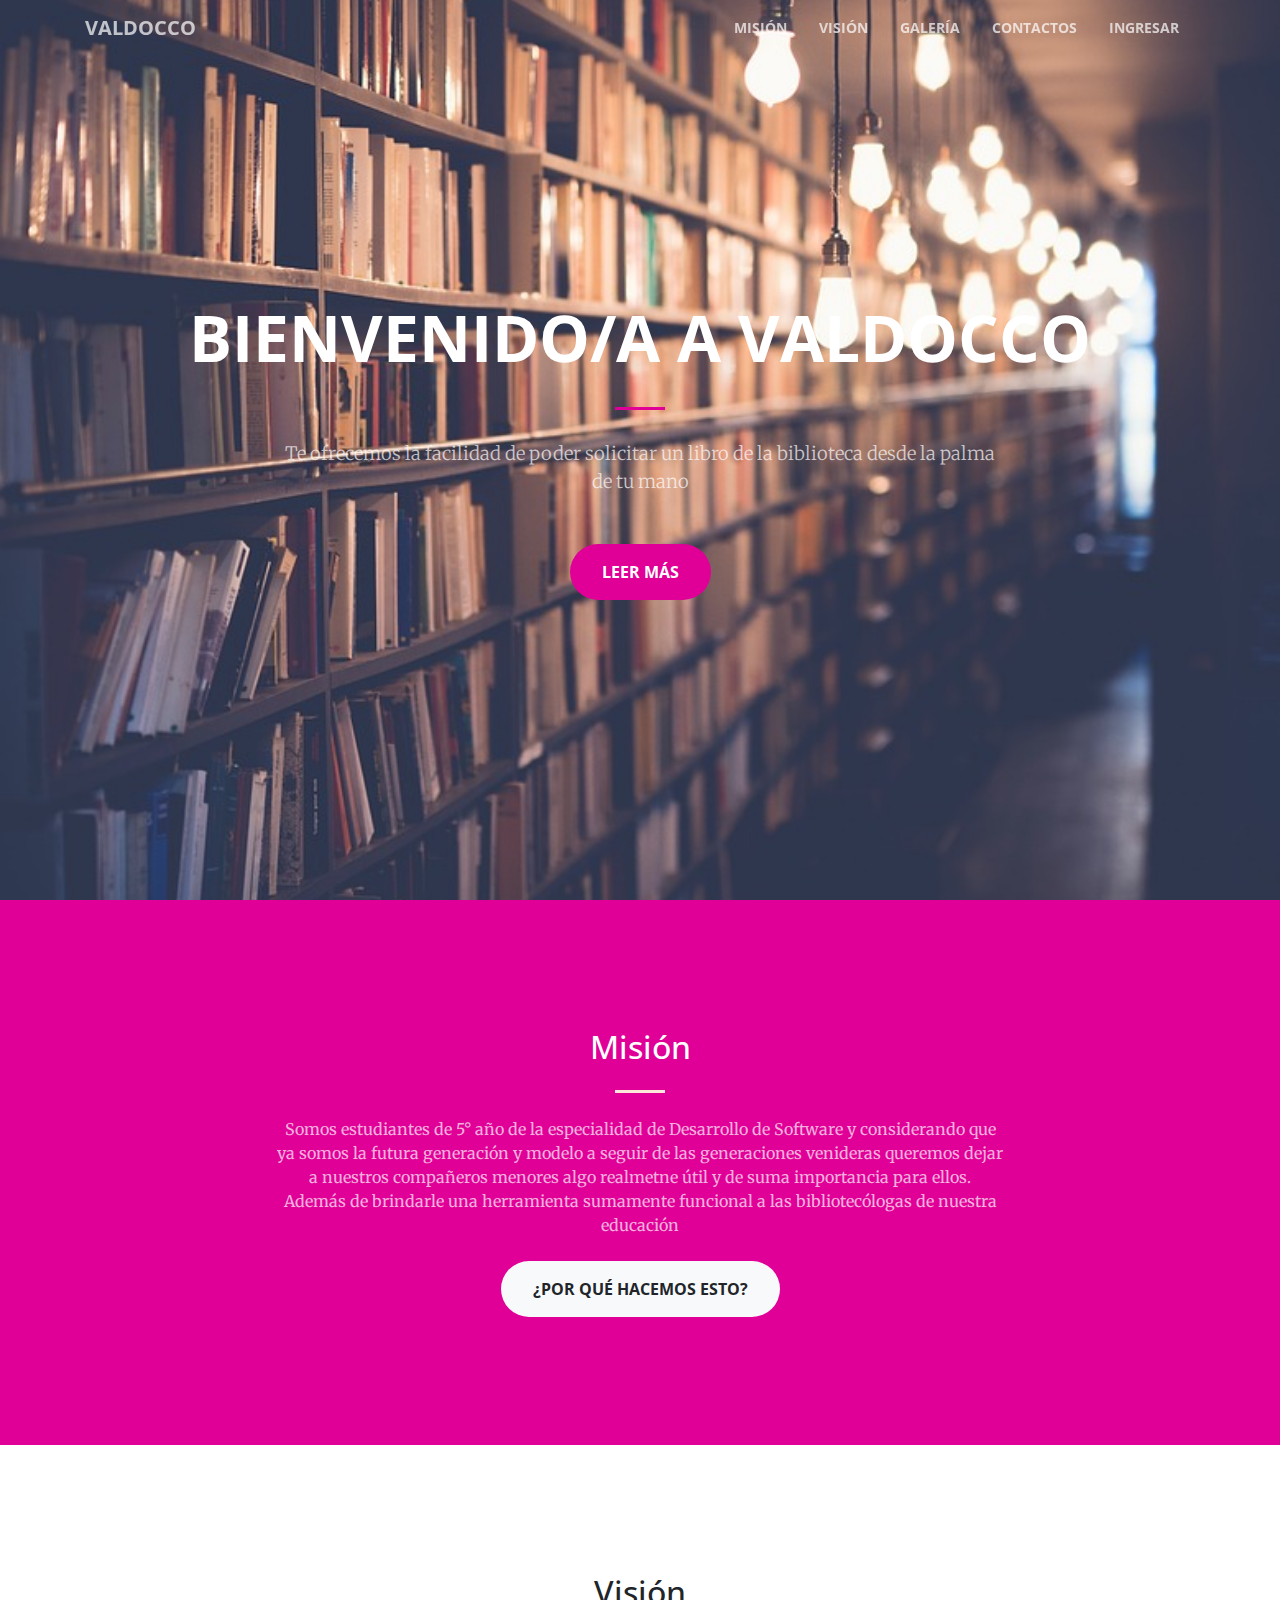
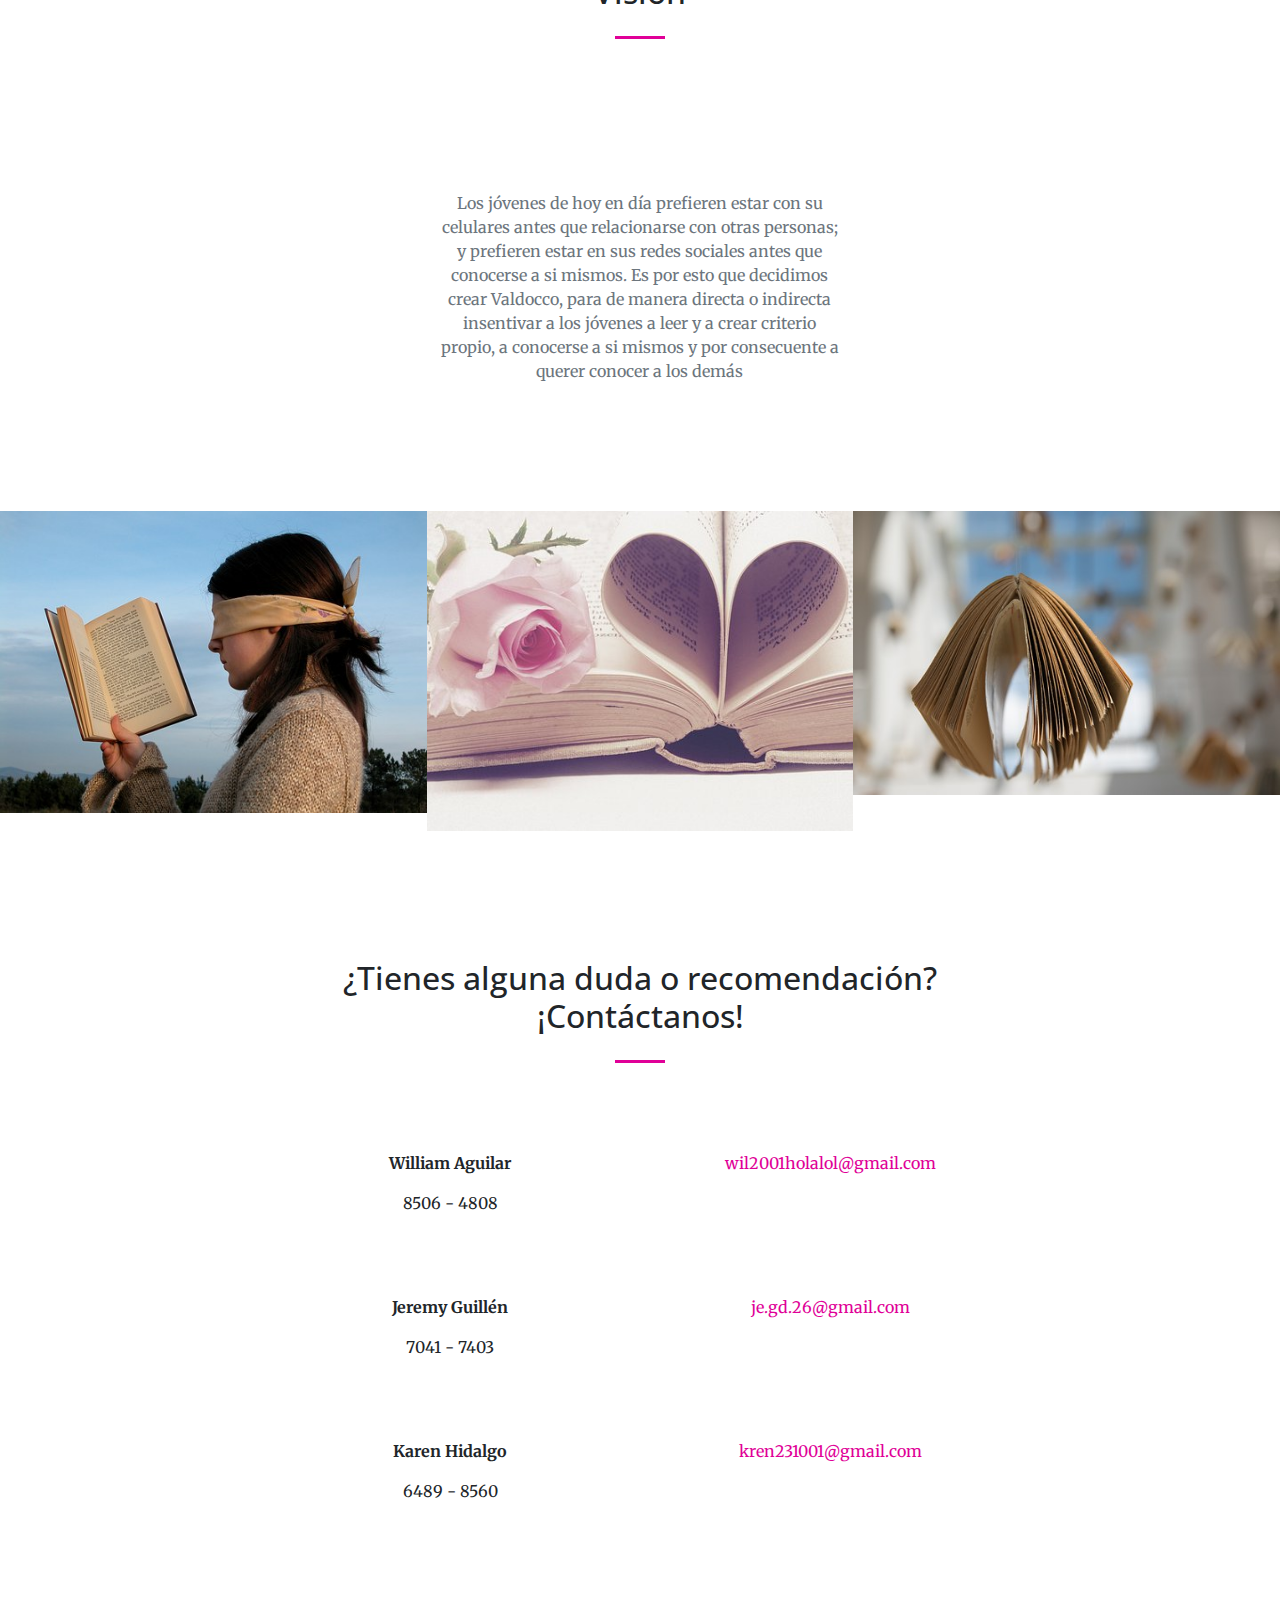
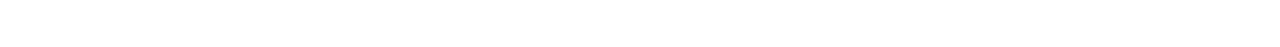
==== commit 1018707b: "Version 18/10/2018" ====
--- a/index.html
+++ b/index.html
@@ -31,24 +31,27 @@
     <!-- Navigation -->
     <nav class="navbar navbar-expand-lg navbar-light fixed-top" id="mainNav">
       <div class="container">
-        <a class="navbar-brand js-scroll-trigger" href="#page-top">Start Bootstrap</a>
+        <a class="navbar-brand js-scroll-trigger" href="#page-top" >Valdocco</a>
         <button class="navbar-toggler navbar-toggler-right" type="button" data-toggle="collapse" data-target="#navbarResponsive" aria-controls="navbarResponsive" aria-expanded="false" aria-label="Toggle navigation">
           <span class="navbar-toggler-icon"></span>
         </button>
         <div class="collapse navbar-collapse" id="navbarResponsive">
           <ul class="navbar-nav ml-auto">
             <li class="nav-item">
-              <a class="nav-link js-scroll-trigger" href="#about">About</a>
-            </li>
-            <li class="nav-item">
-              <a class="nav-link js-scroll-trigger" href="#services">Services</a>
-            </li>
-            <li class="nav-item">
-              <a class="nav-link js-scroll-trigger" href="#portfolio">Portfolio</a>
-            </li>
-            <li class="nav-item">
-              <a class="nav-link js-scroll-trigger" href="#contact">Contact</a>
-            </li>
+              <a class="nav-link js-scroll-trigger" href="#about">Misión</a>
+            </li>
+            <li class="nav-item">
+              <a class="nav-link js-scroll-trigger" href="#services">Visión</a>
+            </li>
+            <li class="nav-item">
+              <a class="nav-link js-scroll-trigger" href="#portfolio">Galería</a>
+            </li>
+            <li class="nav-item">
+              <a class="nav-link js-scroll-trigger" href="#contact">Contactos</a>
+            </li>
+            <li class="nav-item">
+              <a class="nav-link js-scroll-trigger" href="alumnos/log_in.html">Ingresar</a>
+            </li> 
           </ul>
         </div>
       </div>
@@ -59,13 +62,13 @@
         <div class="row">
           <div class="col-lg-10 mx-auto">
             <h1 class="text-uppercase">
-              <strong>Your Favorite Source of Free Bootstrap Themes</strong>
+              <strong>Bienvenido/a a Valdocco</strong>
             </h1>
             <hr>
           </div>
           <div class="col-lg-8 mx-auto">
-            <p class="text-faded mb-5">Start Bootstrap can help you build better websites using the Bootstrap CSS framework! Just download your template and start going, no strings attached!</p>
-            <a class="btn btn-primary btn-xl js-scroll-trigger" href="#about">Find Out More</a>
+            <p class="text-faded mb-5">Te ofrecemos la facilidad de poder solicitar un libro de la biblioteca desde la palma de tu mano</p>
+            <a class="btn btn-primary btn-xl js-scroll-trigger" href="#about">Leer más</a>
           </div>
         </div>
       </div>
@@ -75,10 +78,10 @@
       <div class="container">
         <div class="row">
           <div class="col-lg-8 mx-auto text-center">
-            <h2 class="section-heading text-white">We've got what you need!</h2>
+            <h2 class="section-heading text-white">Misión</h2>
             <hr class="light my-4">
-            <p class="text-faded mb-4">Start Bootstrap has everything you need to get your new website up and running in no time! All of the templates and themes on Start Bootstrap are open source, free to download, and easy to use. No strings attached!</p>
-            <a class="btn btn-light btn-xl js-scroll-trigger" href="#services">Get Started!</a>
+            <p class="text-faded mb-4">Somos estudiantes de 5° año de la especialidad de Desarrollo de Software y considerando que ya somos la futura generación y modelo a seguir de las generaciones venideras queremos dejar a nuestros compañeros menores algo realmetne útil y de suma importancia para ellos.<br> Además de brindarle una herramienta sumamente funcional a las bibliotecólogas de nuestra educación</p>
+            <a class="btn btn-light btn-xl js-scroll-trigger" href="#services">¿Por qué hacemos esto?</a>
           </div>
         </div>
       </div>
@@ -88,43 +91,19 @@
       <div class="container">
         <div class="row">
           <div class="col-lg-12 text-center">
-            <h2 class="section-heading">At Your Service</h2>
+            <h2 class="section-heading">Visión</h2>
             <hr class="my-4">
           </div>
         </div>
       </div>
-      <div class="container">
-        <div class="row">
-          <div class="col-lg-3 col-md-6 text-center">
-            <div class="service-box mt-5 mx-auto">
-              <i class="fas fa-4x fa-gem text-primary mb-3 sr-icon-1"></i>
-              <h3 class="mb-3">Sturdy Templates</h3>
-              <p class="text-muted mb-0">Our templates are updated regularly so they don't break.</p>
-            </div>
-          </div>
-          <div class="col-lg-3 col-md-6 text-center">
-            <div class="service-box mt-5 mx-auto">
-              <i class="fas fa-4x fa-paper-plane text-primary mb-3 sr-icon-2"></i>
-              <h3 class="mb-3">Ready to Ship</h3>
-              <p class="text-muted mb-0">You can use this theme as is, or you can make changes!</p>
-            </div>
-          </div>
-          <div class="col-lg-3 col-md-6 text-center">
-            <div class="service-box mt-5 mx-auto">
-              <i class="fas fa-4x fa-code text-primary mb-3 sr-icon-3"></i>
-              <h3 class="mb-3">Up to Date</h3>
-              <p class="text-muted mb-0">We update dependencies to keep things fresh.</p>
-            </div>
-          </div>
-          <div class="col-lg-3 col-md-6 text-center">
+        <div class="row">
+          <div class="col-lg-8 mx-auto text-center">
             <div class="service-box mt-5 mx-auto">
               <i class="fas fa-4x fa-heart text-primary mb-3 sr-icon-4"></i>
-              <h3 class="mb-3">Made with Love</h3>
-              <p class="text-muted mb-0">You have to make your websites with love these days!</p>
+              <p class="text-muted mb-0 text-center" >Los jóvenes de hoy en día prefieren estar con su celulares antes que relacionarse con otras personas; y prefieren estar en sus redes sociales antes que conocerse a si mismos. Es por esto que decidimos crear Valdocco, para de manera directa o indirecta insentivar a los jóvenes a leer y a crear criterio propio, a conocerse a si mismos y por consecuente a querer conocer a los demás</p>
             </div>
           </div>
         </div>
-      </div>
     </section>
 
     <section class="p-0" id="portfolio">
@@ -136,10 +115,10 @@
               <div class="portfolio-box-caption">
                 <div class="portfolio-box-caption-content">
                   <div class="project-category text-faded">
-                    Category
+                    Mentes vacías
                   </div>
                   <div class="project-name">
-                    Project Name
+                    Los jóvenes ya no leen, solo tienen interés en la tecnología y olvidan todo lo bueno que los libros aportan
                   </div>
                 </div>
               </div>
@@ -151,10 +130,10 @@
               <div class="portfolio-box-caption">
                 <div class="portfolio-box-caption-content">
                   <div class="project-category text-faded">
-                    Category
+                    Enamorémonos 
                   </div>
                   <div class="project-name">
-                    Project Name
+                    Recordemos esa forma en la que podemos quedar enamorados de alguien que no conocemos pero podemos conocerlo/a durante el viaje
                   </div>
                 </div>
               </div>
@@ -166,89 +145,62 @@
               <div class="portfolio-box-caption">
                 <div class="portfolio-box-caption-content">
                   <div class="project-category text-faded">
-                    Category
+                    Viajemos
                   </div>
                   <div class="project-name">
-                    Project Name
+                    No dejemos de viajar alrededor del mundo desde las comodidad de nuestro hogar, conozcamos cada rincón del mundo desde nuestro sofa o nuestra cama
                   </div>
                 </div>
               </div>
             </a>
           </div>
-          <div class="col-lg-4 col-sm-6">
-            <a class="portfolio-box" href="img/portfolio/fullsize/4.jpg">
-              <img class="img-fluid" src="img/portfolio/thumbnails/4.jpg" alt="">
-              <div class="portfolio-box-caption">
-                <div class="portfolio-box-caption-content">
-                  <div class="project-category text-faded">
-                    Category
-                  </div>
-                  <div class="project-name">
-                    Project Name
-                  </div>
-                </div>
-              </div>
-            </a>
-          </div>
-          <div class="col-lg-4 col-sm-6">
-            <a class="portfolio-box" href="img/portfolio/fullsize/5.jpg">
-              <img class="img-fluid" src="img/portfolio/thumbnails/5.jpg" alt="">
-              <div class="portfolio-box-caption">
-                <div class="portfolio-box-caption-content">
-                  <div class="project-category text-faded">
-                    Category
-                  </div>
-                  <div class="project-name">
-                    Project Name
-                  </div>
-                </div>
-              </div>
-            </a>
-          </div>
-          <div class="col-lg-4 col-sm-6">
-            <a class="portfolio-box" href="img/portfolio/fullsize/6.jpg">
-              <img class="img-fluid" src="img/portfolio/thumbnails/6.jpg" alt="">
-              <div class="portfolio-box-caption">
-                <div class="portfolio-box-caption-content">
-                  <div class="project-category text-faded">
-                    Category
-                  </div>
-                  <div class="project-name">
-                    Project Name
-                  </div>
-                </div>
-              </div>
-            </a>
-          </div>
-        </div>
-      </div>
-    </section>
-
-    <section class="bg-dark text-white">
-      <div class="container text-center">
-        <h2 class="mb-4">Free Download at Start Bootstrap!</h2>
-        <a class="btn btn-light btn-xl sr-button" href="http://startbootstrap.com/template-overviews/creative/">Download Now!</a>
-      </div>
-    </section>
-
+        </div>
+      </div>
+    </section>
     <section id="contact">
       <div class="container">
         <div class="row">
           <div class="col-lg-8 mx-auto text-center">
-            <h2 class="section-heading">Let's Get In Touch!</h2>
+            <h2 class="section-heading">¿Tienes alguna duda o recomendación? ¡Contáctanos!</h2>
             <hr class="my-4">
-            <p class="mb-5">Ready to start your next project with us? That's great! Give us a call or send us an email and we will get back to you as soon as possible!</p>
           </div>
         </div>
         <div class="row">
           <div class="col-lg-4 ml-auto text-center">
             <i class="fas fa-phone fa-3x mb-3 sr-contact-1"></i>
-            <p>123-456-6789</p>
+              <p><strong>William Aguilar</strong></p>  
+            <p>8506 - 4808</p>
           </div>
           <div class="col-lg-4 mr-auto text-center">
             <i class="fas fa-envelope fa-3x mb-3 sr-contact-2"></i>
             <p>
-              <a href="mailto:your-email@your-domain.com">feedback@startbootstrap.com</a>
+              <a href="mailto:your-email@your-domain.com">wil2001holalol@gmail.com</a>
+            </p>
+          </div>
+        </div>
+          <div class="row">
+          <div class="col-lg-4 ml-auto text-center">
+            <i class="fas fa-phone fa-3x mb-3 sr-contact-1"></i>
+            <p><strong>Jeremy Guillén</strong></p>
+              <p>7041 - 7403</p>
+          </div>
+          <div class="col-lg-4 mr-auto text-center">
+            <i class="fas fa-envelope fa-3x mb-3 sr-contact-2"></i>
+            <p>
+              <a href="mailto:your-email@your-domain.com">je.gd.26@gmail.com</a>
+            </p>
+          </div>
+        </div>
+          <div class="row">
+          <div class="col-lg-4 ml-auto text-center">
+            <i class="fas fa-phone fa-3x mb-3 sr-contact-1"></i>
+            <p><strong>Karen Hidalgo</strong></p>
+              <p>6489 - 8560</p>
+          </div>
+          <div class="col-lg-4 mr-auto text-center">
+            <i class="fas fa-envelope fa-3x mb-3 sr-contact-2"></i>
+            <p>
+              <a href="mailto:your-email@your-domain.com">kren231001@gmail.com</a>
             </p>
           </div>
         </div>
--- a/css/creative.min.css
+++ b/css/creative.min.css
@@ -2,4 +2,113 @@
  * Start Bootstrap - Creative v5.0.1 (https://startbootstrap.com/template-overviews/creative)
  * Copyright 2013-2018 Start Bootstrap
  * Licensed under MIT (https://github.com/BlackrockDigital/startbootstrap-creative/blob/master/LICENSE)
- */body,html{width:100%;height:100%}body{font-family:Merriweather,'Helvetica Neue',Arial,sans-serif}hr{max-width:50px;border-width:3px;border-color:#f05f40}hr.light{border-color:#fff}a{color:#f05f40;-webkit-transition:all .2s;transition:all .2s}a:hover{color:#f05f40}h1,h2,h3,h4,h5,h6{font-family:'Open Sans','Helvetica Neue',Arial,sans-serif}.bg-primary{background-color:#f05f40!important}.bg-dark{background-color:#212529!important}.text-faded{color:rgba(255,255,255,.7)}section{padding:8rem 0}.section-heading{margin-top:0}::-moz-selection{color:#fff;background:#212529;text-shadow:none}::selection{color:#fff;background:#212529;text-shadow:none}img::-moz-selection{color:#fff;background:0 0}img::selection{color:#fff;background:0 0}img::-moz-selection{color:#fff;background:0 0}#mainNav{border-bottom:1px solid rgba(33,37,41,.1);background-color:#fff;font-family:'Open Sans','Helvetica Neue',Arial,sans-serif;-webkit-transition:all .2s;transition:all .2s}#mainNav .navbar-brand{font-weight:700;text-transform:uppercase;color:#f05f40;font-family:'Open Sans','Helvetica Neue',Arial,sans-serif}#mainNav .navbar-brand:focus,#mainNav .navbar-brand:hover{color:#f05f40}#mainNav .navbar-nav>li.nav-item>a.nav-link,#mainNav .navbar-nav>li.nav-item>a.nav-link:focus{font-size:.9rem;font-weight:700;text-transform:uppercase;color:#212529}#mainNav .navbar-nav>li.nav-item>a.nav-link:focus:hover,#mainNav .navbar-nav>li.nav-item>a.nav-link:hover{color:#f05f40}#mainNav .navbar-nav>li.nav-item>a.nav-link.active,#mainNav .navbar-nav>li.nav-item>a.nav-link:focus.active{color:#f05f40!important;background-color:transparent}#mainNav .navbar-nav>li.nav-item>a.nav-link.active:hover,#mainNav .navbar-nav>li.nav-item>a.nav-link:focus.active:hover{background-color:transparent}@media (min-width:992px){#mainNav{border-color:transparent;background-color:transparent}#mainNav .navbar-brand{color:rgba(255,255,255,.7)}#mainNav .navbar-brand:focus,#mainNav .navbar-brand:hover{color:#fff}#mainNav .navbar-nav>li.nav-item>a.nav-link{padding:.5rem 1rem}#mainNav .navbar-nav>li.nav-item>a.nav-link,#mainNav .navbar-nav>li.nav-item>a.nav-link:focus{color:rgba(255,255,255,.7)}#mainNav .navbar-nav>li.nav-item>a.nav-link:focus:hover,#mainNav .navbar-nav>li.nav-item>a.nav-link:hover{color:#fff}#mainNav.navbar-shrink{border-bottom:1px solid rgba(33,37,41,.1);background-color:#fff}#mainNav.navbar-shrink .navbar-brand{color:#f05f40}#mainNav.navbar-shrink .navbar-brand:focus,#mainNav.navbar-shrink .navbar-brand:hover{color:#f05f40}#mainNav.navbar-shrink .navbar-nav>li.nav-item>a.nav-link,#mainNav.navbar-shrink .navbar-nav>li.nav-item>a.nav-link:focus{color:#212529}#mainNav.navbar-shrink .navbar-nav>li.nav-item>a.nav-link:focus:hover,#mainNav.navbar-shrink .navbar-nav>li.nav-item>a.nav-link:hover{color:#f05f40}}header.masthead{padding-top:10rem;padding-bottom:calc(10rem - 56px);background-image:url(../img/header.jpg);background-position:center center;background-size:cover}header.masthead hr{margin-top:30px;margin-bottom:30px}header.masthead h1{font-size:2rem}header.masthead p{font-weight:300}@media (min-width:768px){header.masthead p{font-size:1.15rem}}@media (min-width:992px){header.masthead{height:100vh;min-height:650px;padding-top:0;padding-bottom:0}header.masthead h1{font-size:3rem}}@media (min-width:1200px){header.masthead h1{font-size:4rem}}.service-box{max-width:400px}.portfolio-box{position:relative;display:block;max-width:650px;margin:0 auto}.portfolio-box .portfolio-box-caption{position:absolute;bottom:0;display:block;width:100%;height:100%;text-align:center;opacity:0;color:#fff;background:rgba(240,95,64,.9);-webkit-transition:all .2s;transition:all .2s}.portfolio-box .portfolio-box-caption .portfolio-box-caption-content{position:absolute;top:50%;width:100%;-webkit-transform:translateY(-50%);transform:translateY(-50%);text-align:center}.portfolio-box .portfolio-box-caption .portfolio-box-caption-content .project-category,.portfolio-box .portfolio-box-caption .portfolio-box-caption-content .project-name{padding:0 15px;font-family:'Open Sans','Helvetica Neue',Arial,sans-serif}.portfolio-box .portfolio-box-caption .portfolio-box-caption-content .project-category{font-size:14px;font-weight:600;text-transform:uppercase}.portfolio-box .portfolio-box-caption .portfolio-box-caption-content .project-name{font-size:18px}.portfolio-box:hover .portfolio-box-caption{opacity:1}.portfolio-box:focus{outline:0}@media (min-width:768px){.portfolio-box .portfolio-box-caption .portfolio-box-caption-content .project-category{font-size:16px}.portfolio-box .portfolio-box-caption .portfolio-box-caption-content .project-name{font-size:22px}}.text-primary{color:#f05f40!important}.btn{font-weight:700;text-transform:uppercase;border:none;border-radius:300px;font-family:'Open Sans','Helvetica Neue',Arial,sans-serif}.btn-xl{padding:1rem 2rem}.btn-primary{background-color:#f05f40;border-color:#f05f40}.btn-primary:active,.btn-primary:focus,.btn-primary:hover{color:#fff;background-color:#ee4b28!important}.btn-primary:active,.btn-primary:focus{-webkit-box-shadow:0 0 0 .2rem rgba(240,95,64,.5)!important;box-shadow:0 0 0 .2rem rgba(240,95,64,.5)!important}+ */body,html{width:100%;height:100%}             
+body{font-family:Merriweather,'Helvetica Neue',Arial,sans-serif}
+
+hr{max-width:50px;border-width:3px;border-color:#e00097} 
+
+hr.light{border-color:#fbe6d8}             
+
+a{color:#e00097;-webkit-transition:all .2s;transition:all .2s}      
+
+a:hover{color:#e00097}            
+
+
+h1,h2,h3,h4,h5,h6{font-family:'Open Sans','Helvetica Neue',Arial,sans-serif} 
+
+
+.bg-primary{background-color:#e00097!important} 
+
+.bg-dark{background-color:#212529!important}   
+
+
+.text-faded{color:rgba(255,255,255,.7)}
+
+section{padding:8rem 0}   
+
+.section-heading{margin-top:0}     
+
+::-moz-selection{color:#fbe6d8;background:#212529;text-shadow:none} 
+
+::selection{color:#fbe6d8;background:#212529;text-shadow:none} 
+
+img::-moz-selection{color:#fbe6d8;background:0 0}     
+
+img::selection{color:#fbe6d8;background:0 0}         
+
+img::-moz-selection{color:#fbe6d8;background:0 0}    
+
+#mainNav{border-bottom:1px solid rgba(33,37,41,.1);background-color:#fbe6d8;font-family:'Open Sans','Helvetica Neue',Arial,sans-serif;-webkit-transition:all .2s;transition:all .2s}        
+
+#mainNav .navbar-brand{font-weight:700;text-transform:uppercase;color:#e00097;font-family:'Open Sans','Helvetica Neue',Arial,sans-serif}     
+#mainNav .navbar-brand:focus,#mainNav .navbar-brand:hover{color:#e00097}
+
+#mainNav .navbar-nav>li.nav-item>a.nav-link,#mainNav .navbar-nav>li.nav-item>a.nav-link:focus{font-size:.9rem;font-weight:700;text-transform:uppercase;color:#212529}   
+
+#mainNav .navbar-nav>li.nav-item>a.nav-link:focus:hover,#mainNav .navbar-nav>li.nav-item>a.nav-link:hover{color:#e00097}     
+#mainNav .navbar-nav>li.nav-item>a.nav-link.active,#mainNav .navbar-nav>li.nav-item>a.nav-link:focus.active{color:#e00097!important;background-color:transparent}    
+
+#mainNav .navbar-nav>li.nav-item>a.nav-link.active:hover,#mainNav .navbar-nav>li.nav-item>a.nav-link:focus.active:hover{background-color:transparent}       
+
+@media (min-width:992px){#mainNav{border-color:transparent;background-color:transparent}
+    
+    #mainNav .navbar-brand{color:rgba(255,255,255,.7)}     
+    
+    #mainNav .navbar-brand:focus,#mainNav .navbar-brand:hover{color:#fbe6d8}       
+    
+    #mainNav .navbar-nav>li.nav-item>a.nav-link{padding:.5rem 1rem}        
+    
+    #mainNav .navbar-nav>li.nav-item>a.nav-link,#mainNav .navbar-nav>li.nav-item>a.nav-link:focus{color:rgba(255,255,255,.7)} 
+    
+    #mainNav .navbar-nav>li.nav-item>a.nav-link:focus:hover,#mainNav .navbar-nav>li.nav-item>a.nav-link:hover{color:#ff7100}
+    
+    #mainNav.navbar-shrink{border-bottom:1px solid rgba(33,37,41,.1);background-color:#fbe6d8}
+    
+    #mainNav.navbar-shrink .navbar-brand{color:#e00097}
+    
+    #mainNav.navbar-shrink .navbar-brand:focus,#mainNav.navbar-shrink .navbar-brand:hover{color:#e00097}             #mainNav.navbar-shrink .navbar-nav>li.nav-item>a.nav-link,#mainNav.navbar-shrink .navbar-nav>li.nav-item>a.nav-link:focus{color:#212529}             #mainNav.navbar-shrink .navbar-nav>li.nav-item>a.nav-link:focus:hover,#mainNav.navbar-shrink .navbar-nav>li.nav-item>a.nav-link:hover{color:#e00097}             }
+
+header.masthead{padding-top:10rem;padding-bottom:calc(10rem - 56px);background-image:url(../img/header.jpg);background-position:center center;background-size:cover}
+
+header.masthead hr{margin-top:30px;margin-bottom:30px}             header.masthead h1{font-size:2rem}
+
+header.masthead p{font-weight:300}
+
+@media (min-width:768px){header.masthead p{font-size:1.15rem}             }
+
+@media (min-width:992px){header.masthead{height:100vh;min-height:650px;padding-top:0;padding-bottom:0}
+    
+header.masthead h1{font-size:3rem}             }
+
+@media (min-width:1200px){header.masthead h1{font-size:4rem}             }
+
+.service-box{max-width:400px}             
+
+.portfolio-box{position:relative;display:block;max-width:650px;margin:0 auto}             
+
+.portfolio-box .portfolio-box-caption{position:absolute;bottom:0;display:block;width:100%;height:100%;text-align:center;opacity:0;color:#fbe6d8;background:rgba(224, 0, 151, 0.9);-webkit-transition:all .2s;transition:all .2s}
+
+.portfolio-box .portfolio-box-caption .portfolio-box-caption-content{position:absolute;top:50%;width:100%;-webkit-transform:translateY(-50%);transform:translateY(-50%);text-align:center}
+
+.portfolio-box .portfolio-box-caption .portfolio-box-caption-content .project-category,.portfolio-box .portfolio-box-caption .portfolio-box-caption-content .project-name{padding:0 15px;font-family:'Open Sans','Helvetica Neue',Arial,sans-serif}
+
+.portfolio-box .portfolio-box-caption .portfolio-box-caption-content .project-category{font-size:14px;font-weight:600;text-transform:uppercase}      
+.portfolio-box .portfolio-box-caption .portfolio-box-caption-content .project-name{font-size:18px}
+
+.portfolio-box:hover .portfolio-box-caption{opacity:1}
+
+.portfolio-box:focus{outline:0}
+
+@media (min-width:768px){.portfolio-box .portfolio-box-caption .portfolio-box-caption-content .project-category{font-size:16px}
+    
+    .portfolio-box .portfolio-box-caption .portfolio-box-caption-content .project-name{font-size:22px}             }
+
+.text-primary{color:#e00097!important}
+
+.btn{font-weight:700;text-transform:uppercase;border:none;border-radius:300px;font-family:'Open Sans','Helvetica Neue',Arial,sans-serif}             .btn-xl{padding:1rem 2rem}
+
+.btn-primary{background-color:#e00097;border-color:#e00097}
+
+.btn-primary:active,.btn-primary:focus,.btn-primary:hover{color:#fbe6d8;background-color:#ee4b28!important}
+
+.btn-primary:active,.btn-primary:focus{-webkit-box-shadow:0 0 0 .2rem rgba(224, 0, 151,.5)!important;box-shadow:0 0 0 .2rem rgba(224, 0, 151,.5)!important}             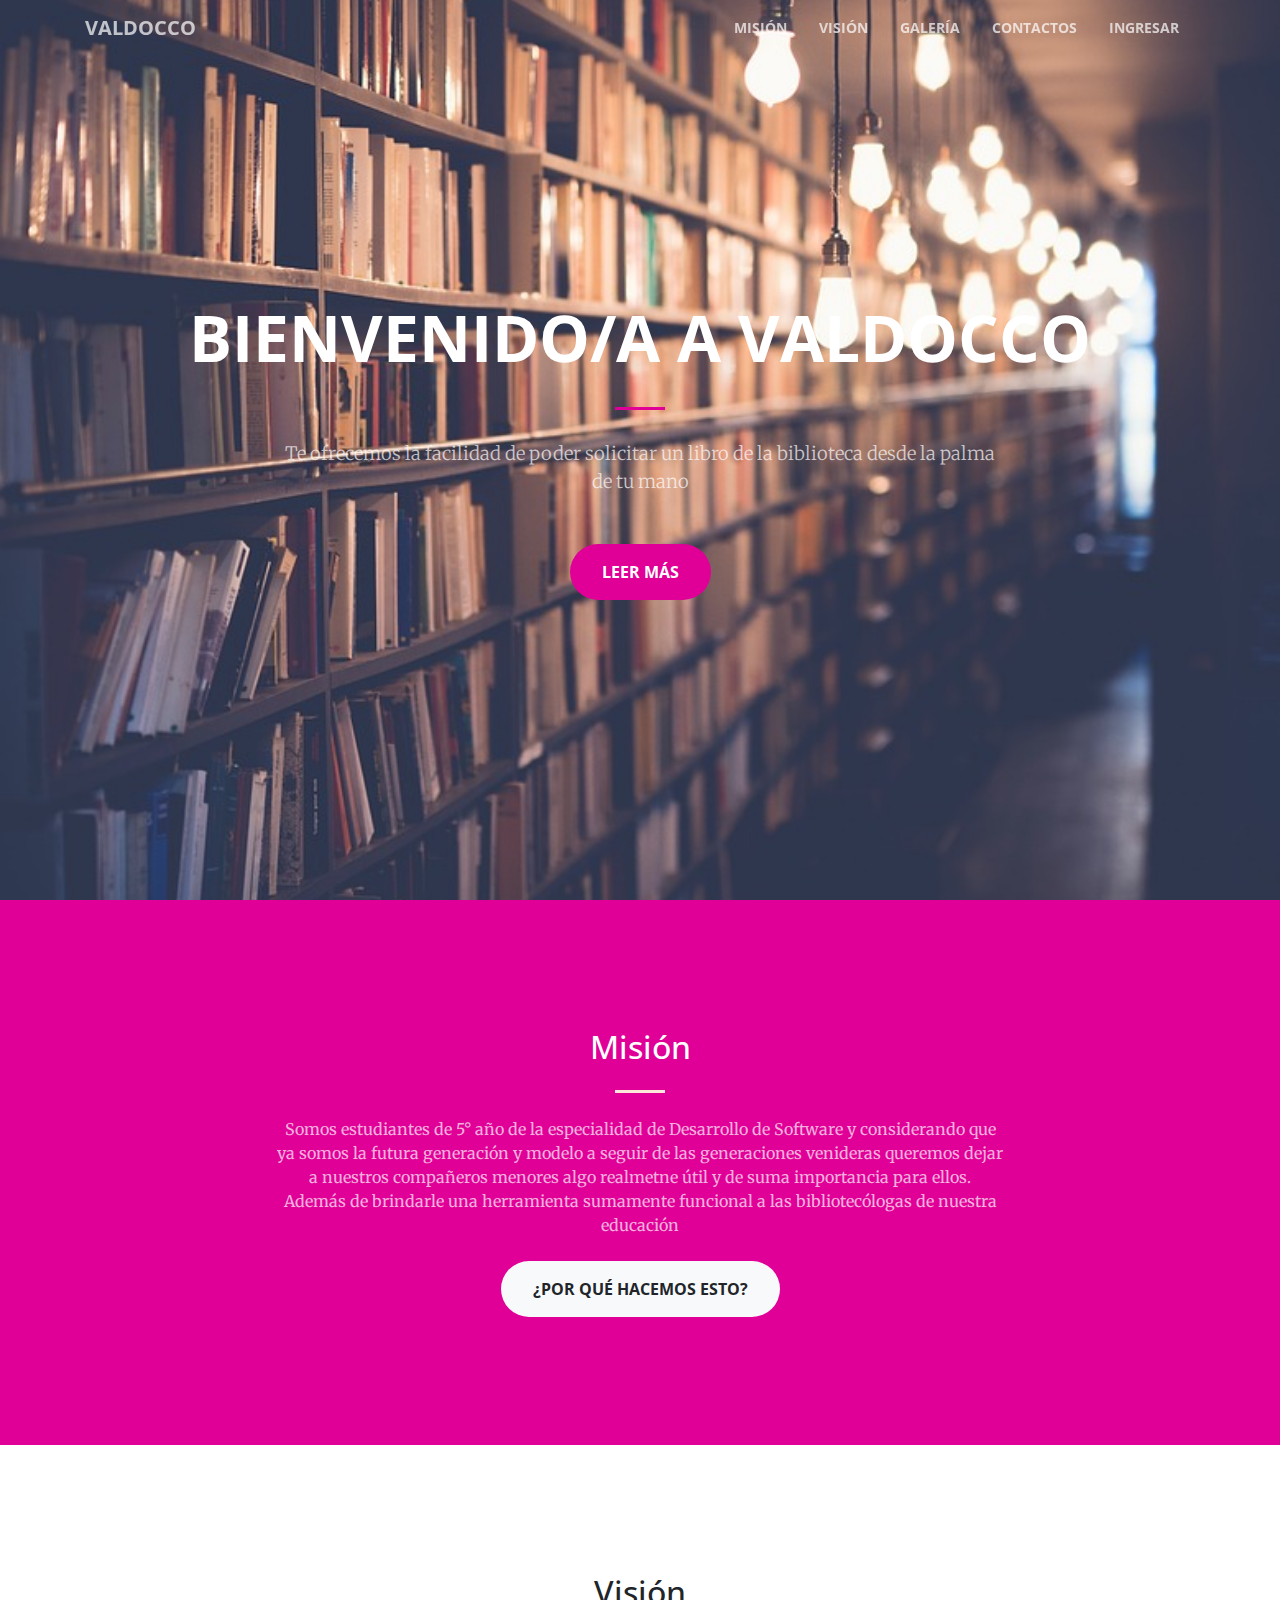
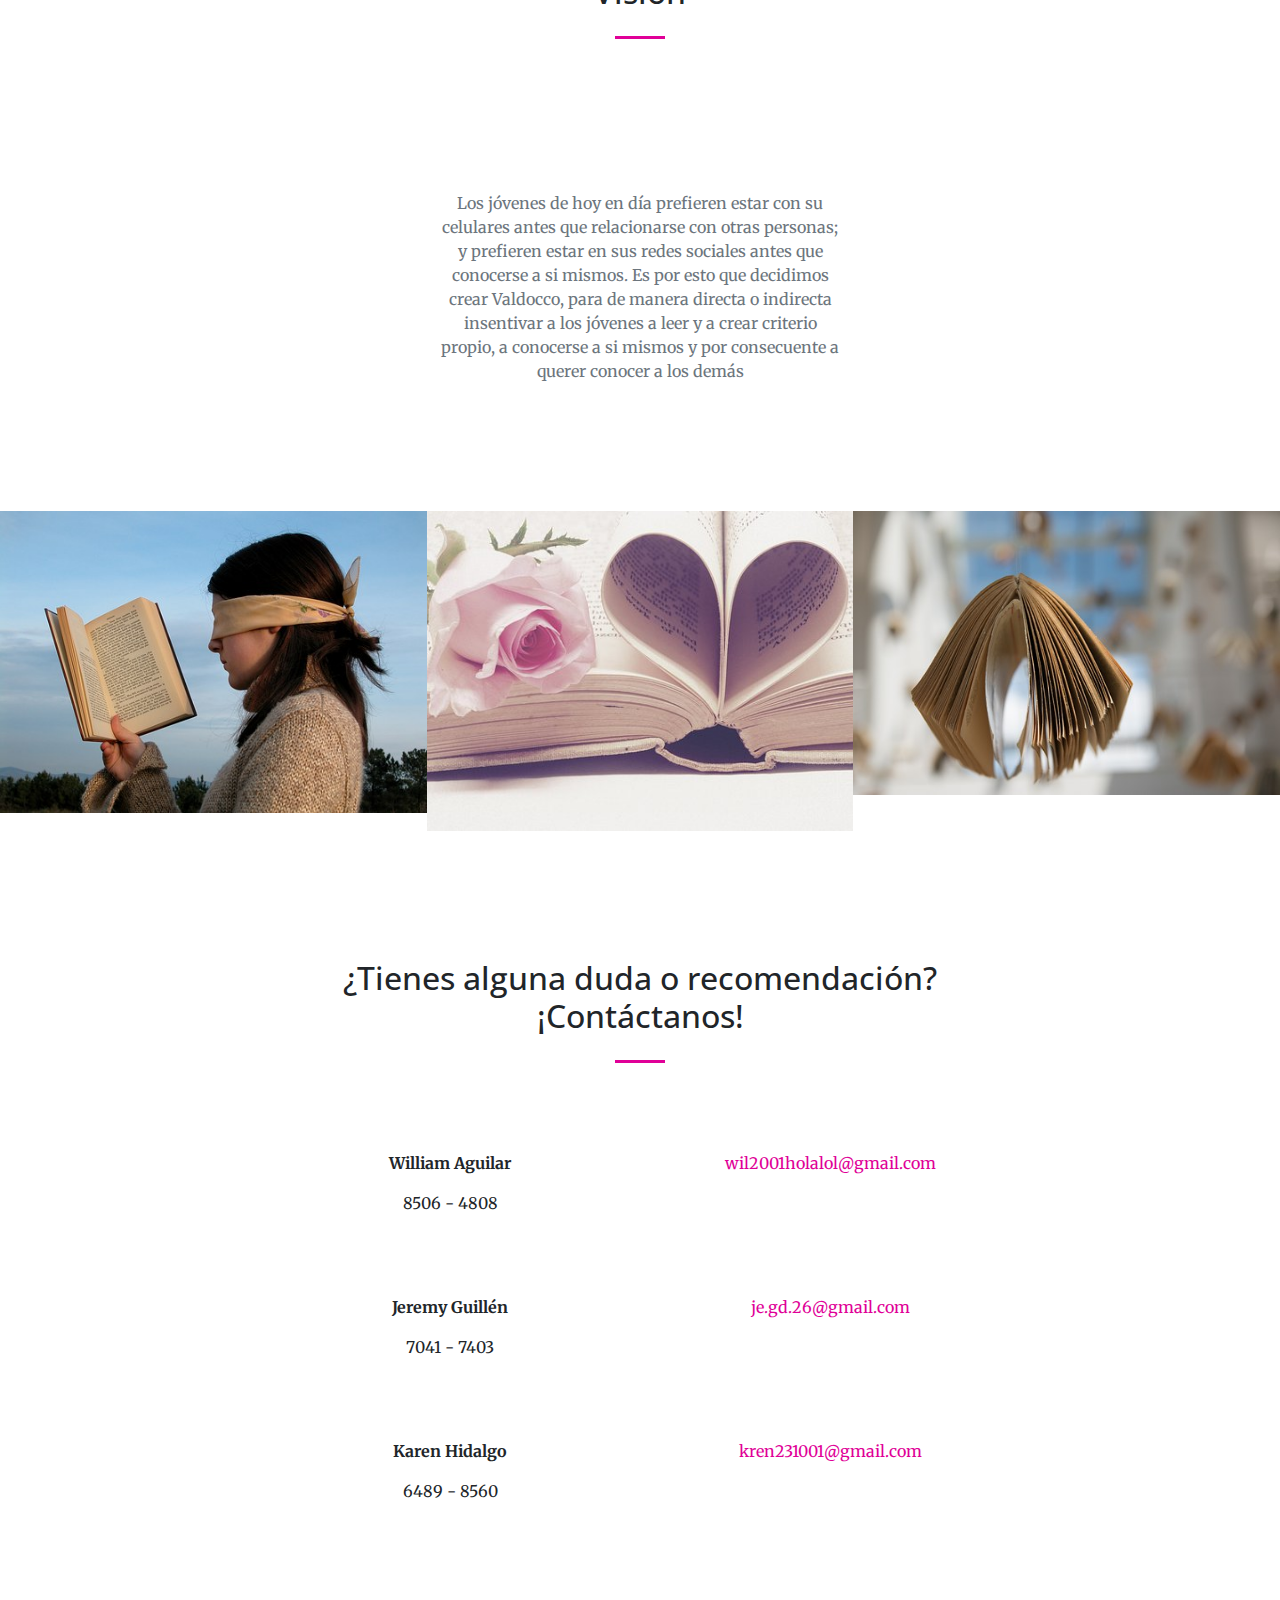
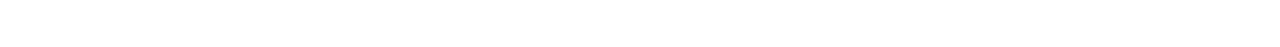
==== commit b1fe92a0: "Version 21/10/2018" ====
--- a/index.html
+++ b/index.html
@@ -31,7 +31,7 @@
     <!-- Navigation -->
     <nav class="navbar navbar-expand-lg navbar-light fixed-top" id="mainNav">
       <div class="container">
-        <a class="navbar-brand js-scroll-trigger" href="#page-top" >Valdocco</a>
+        <a class="navbar-brand js-scroll-trigger" href="#page-top">Valdocco</a>
         <button class="navbar-toggler navbar-toggler-right" type="button" data-toggle="collapse" data-target="#navbarResponsive" aria-controls="navbarResponsive" aria-expanded="false" aria-label="Toggle navigation">
           <span class="navbar-toggler-icon"></span>
         </button>
@@ -87,15 +87,13 @@
       </div>
     </section>
 
-    <section id="services">
-      <div class="container">
-        <div class="row">
-          <div class="col-lg-12 text-center">
+
+     <section id="services">
+      <div class="container">
+        <div class="row">
+          <div class="col-lg-12 mx-auto  text-center">
             <h2 class="section-heading">Visión</h2>
             <hr class="my-4">
-          </div>
-        </div>
-      </div>
         <div class="row">
           <div class="col-lg-8 mx-auto text-center">
             <div class="service-box mt-5 mx-auto">
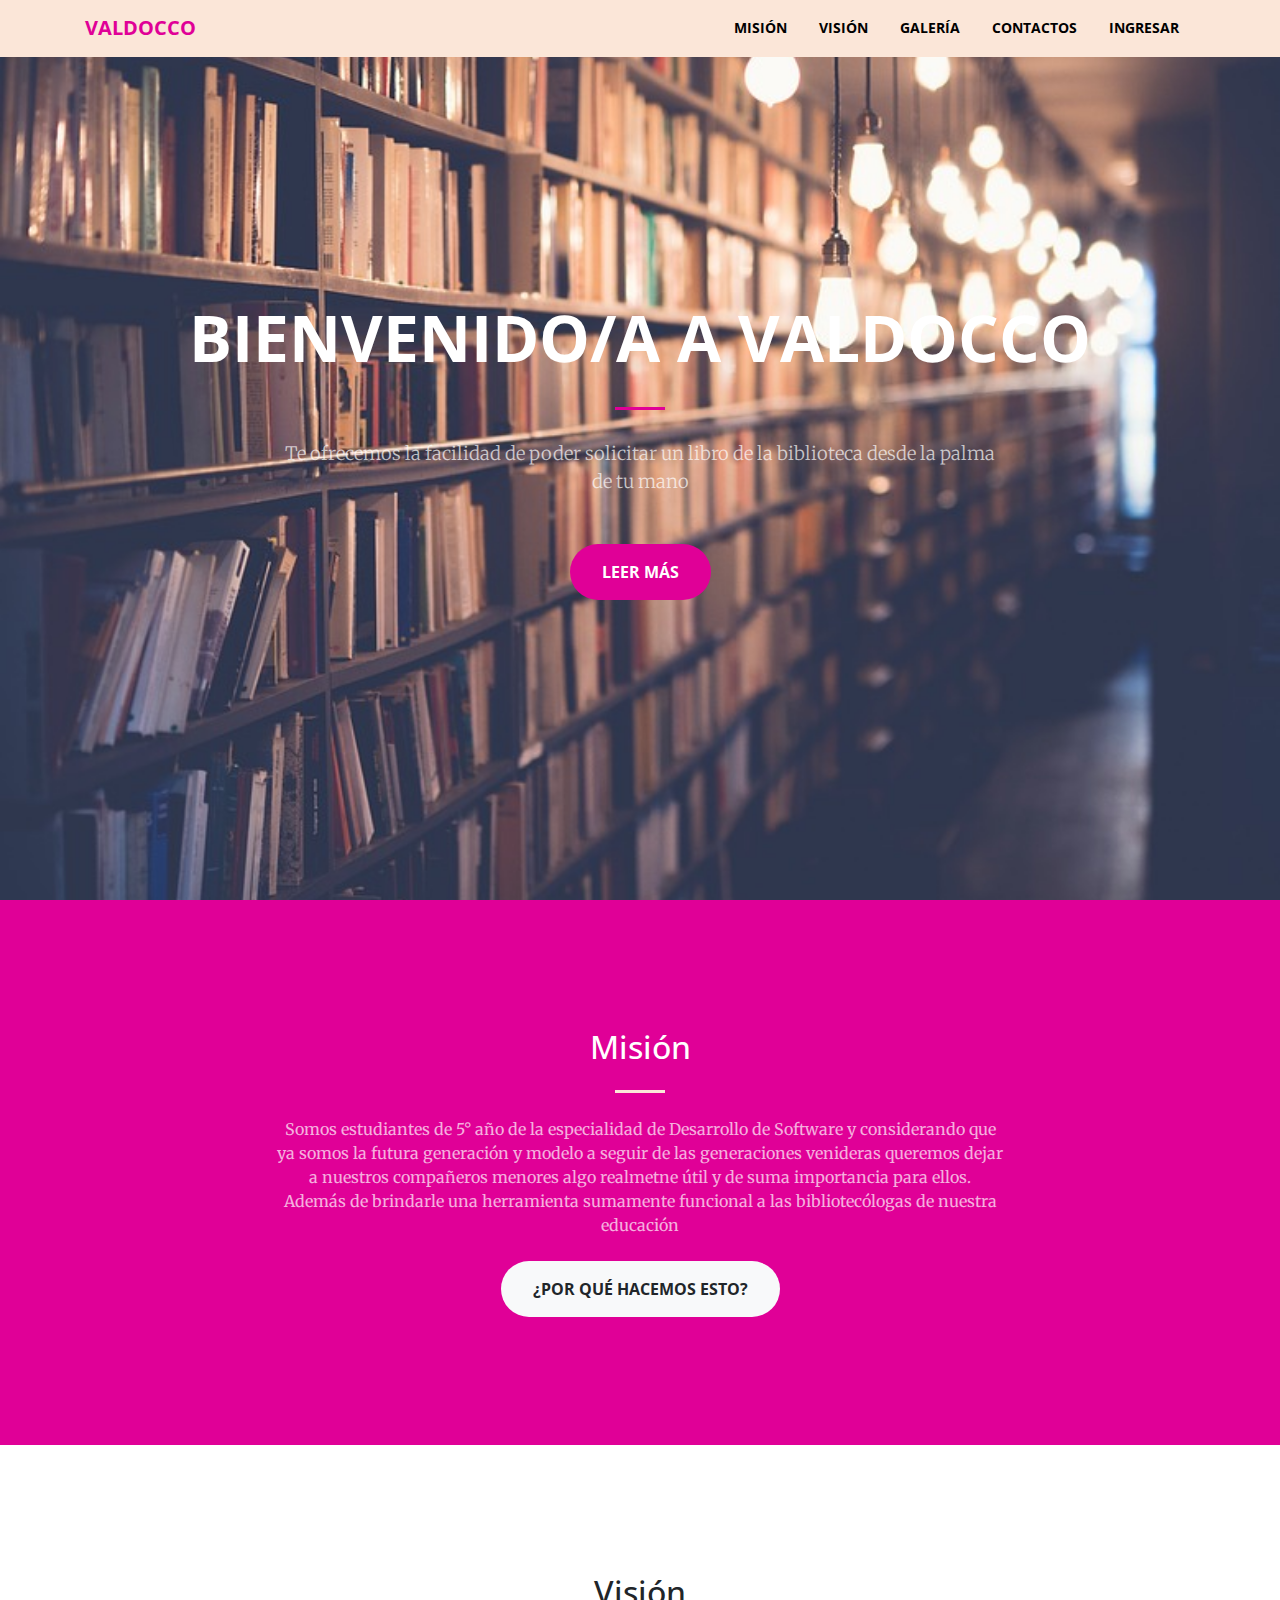
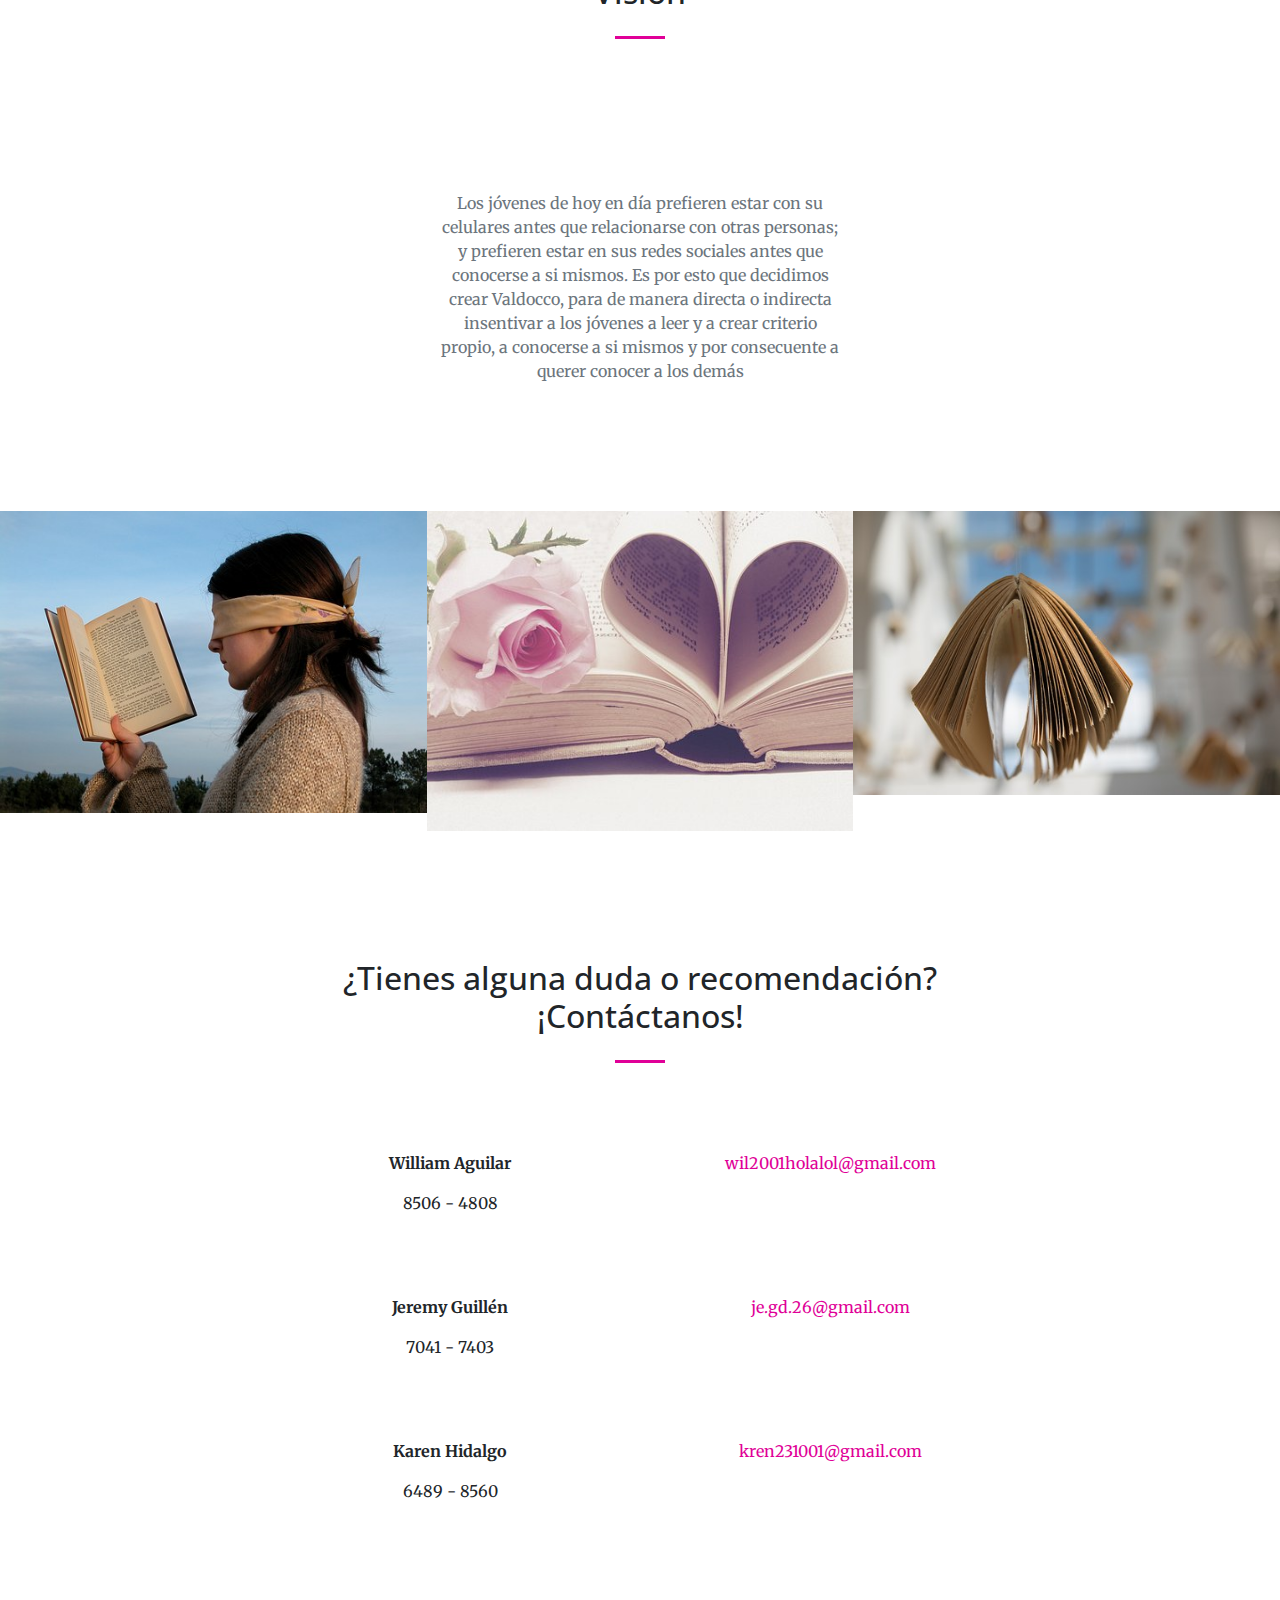
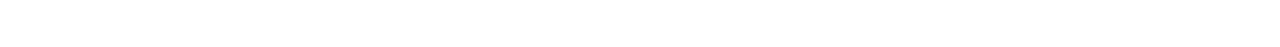
==== commit 79cb78a0: "23-10-2018" ====
--- a/index.html
+++ b/index.html
@@ -31,7 +31,7 @@
     <!-- Navigation -->
     <nav class="navbar navbar-expand-lg navbar-light fixed-top" id="mainNav">
       <div class="container">
-        <a class="navbar-brand js-scroll-trigger" href="#page-top">Valdocco</a>
+        <a class="navbar-brand js-scroll-trigger" href="#page-top" >Valdocco</a>
         <button class="navbar-toggler navbar-toggler-right" type="button" data-toggle="collapse" data-target="#navbarResponsive" aria-controls="navbarResponsive" aria-expanded="false" aria-label="Toggle navigation">
           <span class="navbar-toggler-icon"></span>
         </button>
@@ -87,11 +87,10 @@
       </div>
     </section>
 
-
-     <section id="services">
-      <div class="container">
-        <div class="row">
-          <div class="col-lg-12 mx-auto  text-center">
+    <section id="services">
+      <div class="container">
+        <div class="row">
+          <div class="col-lg-12 text-center">
             <h2 class="section-heading">Visión</h2>
             <hr class="my-4">
         <div class="row">
--- a/css/creative.min.css
+++ b/css/creative.min.css
@@ -46,19 +46,19 @@
 #mainNav .navbar-nav>li.nav-item>a.nav-link,#mainNav .navbar-nav>li.nav-item>a.nav-link:focus{font-size:.9rem;font-weight:700;text-transform:uppercase;color:#212529}   
 
 #mainNav .navbar-nav>li.nav-item>a.nav-link:focus:hover,#mainNav .navbar-nav>li.nav-item>a.nav-link:hover{color:#e00097}     
-#mainNav .navbar-nav>li.nav-item>a.nav-link.active,#mainNav .navbar-nav>li.nav-item>a.nav-link:focus.active{color:#e00097!important;background-color:transparent}    
+#mainNav .navbar-nav>li.nav-item>a.nav-link.active,#mainNav .navbar-nav>li.nav-item>a.nav-link:focus.active{color:#e00097!important;background-color:#fbe6d8}    
 
-#mainNav .navbar-nav>li.nav-item>a.nav-link.active:hover,#mainNav .navbar-nav>li.nav-item>a.nav-link:focus.active:hover{background-color:transparent}       
+#mainNav .navbar-nav>li.nav-item>a.nav-link.active:hover,#mainNav .navbar-nav>li.nav-item>a.nav-link:focus.active:hover{background-color:#fbe6d8}       
 
-@media (min-width:992px){#mainNav{border-color:transparent;background-color:transparent}
+@media (min-width:992px){#mainNav{border-color:#fbe6d8;background-color:#fbe6d8}
     
-    #mainNav .navbar-brand{color:rgba(255,255,255,.7)}     
+    #mainNav .navbar-brand{color:#e00097}     
     
-    #mainNav .navbar-brand:focus,#mainNav .navbar-brand:hover{color:#fbe6d8}       
+    #mainNav .navbar-brand:focus,#mainNav .navbar-brand:hover{color:#ff7100}       
     
     #mainNav .navbar-nav>li.nav-item>a.nav-link{padding:.5rem 1rem}        
     
-    #mainNav .navbar-nav>li.nav-item>a.nav-link,#mainNav .navbar-nav>li.nav-item>a.nav-link:focus{color:rgba(255,255,255,.7)} 
+    #mainNav .navbar-nav>li.nav-item>a.nav-link,#mainNav .navbar-nav>li.nav-item>a.nav-link:focus{color:rgba(0,0,0)} 
     
     #mainNav .navbar-nav>li.nav-item>a.nav-link:focus:hover,#mainNav .navbar-nav>li.nav-item>a.nav-link:hover{color:#ff7100}
     
